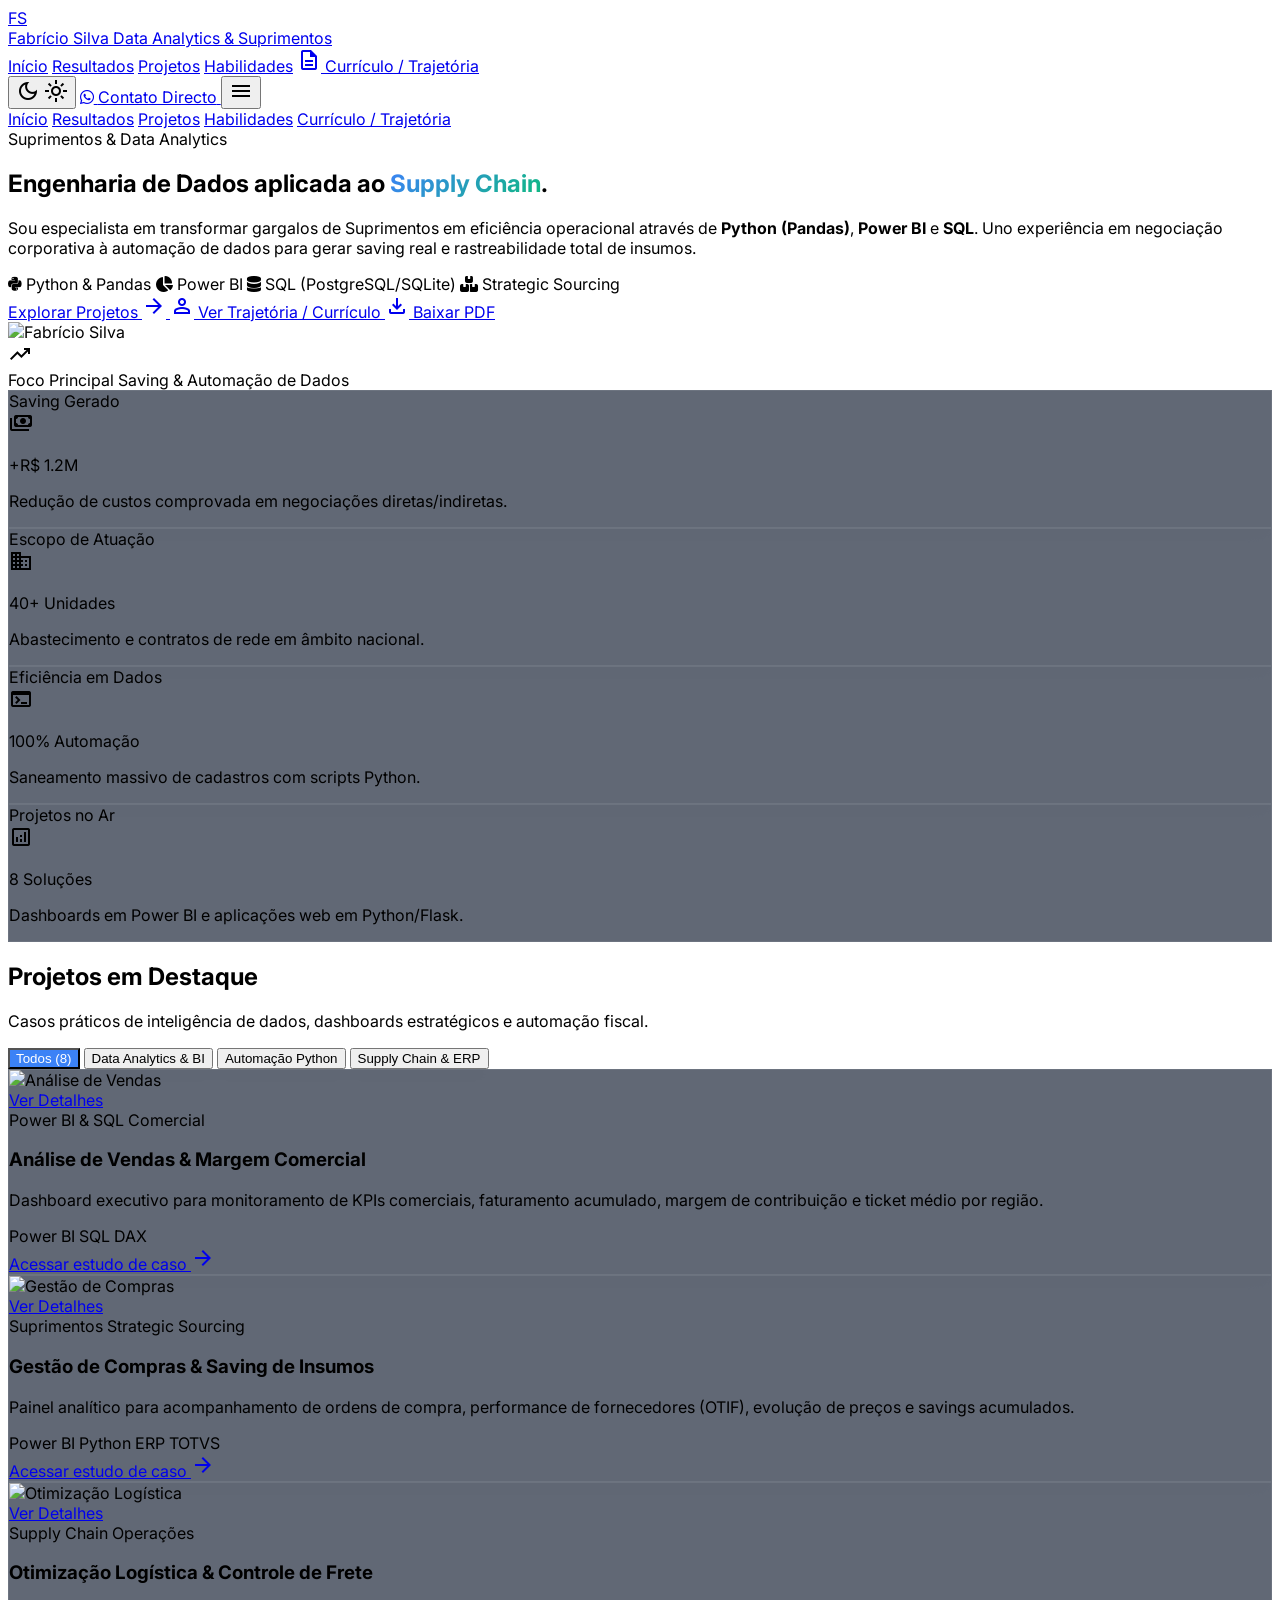
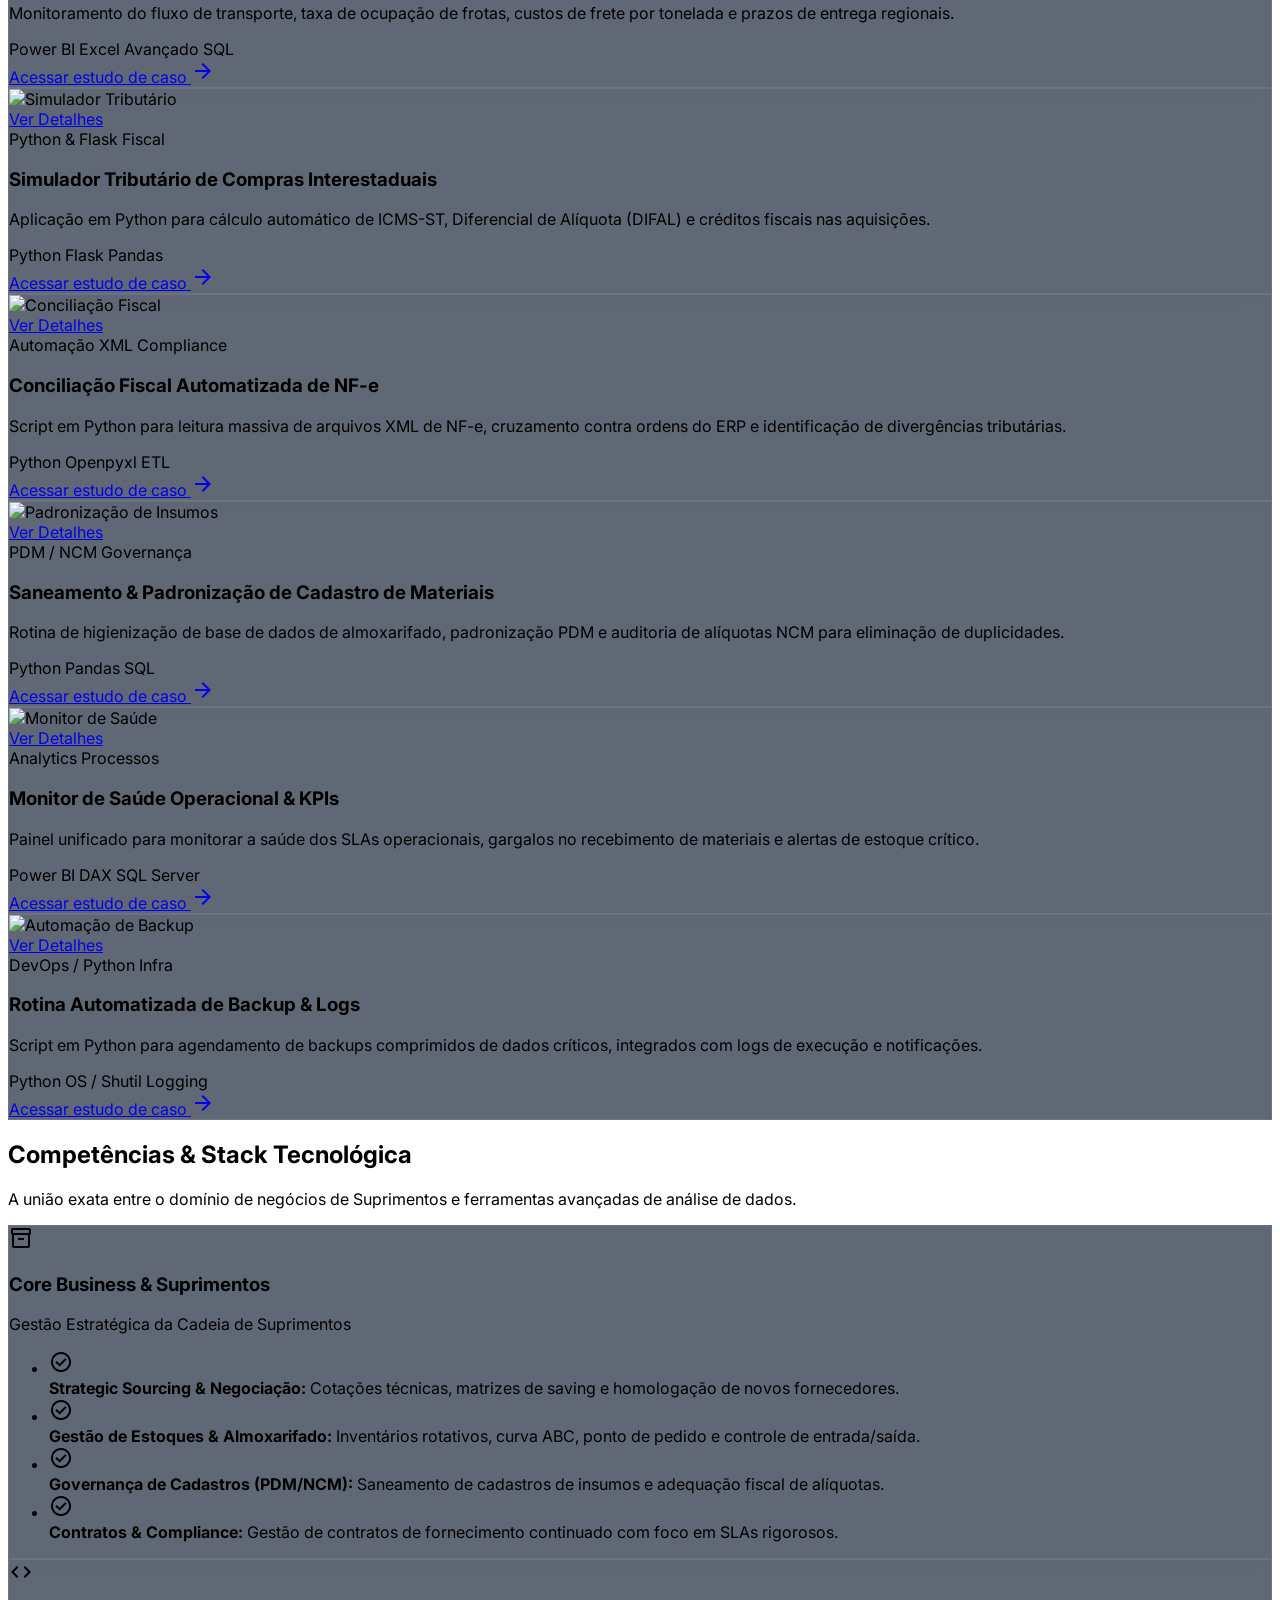
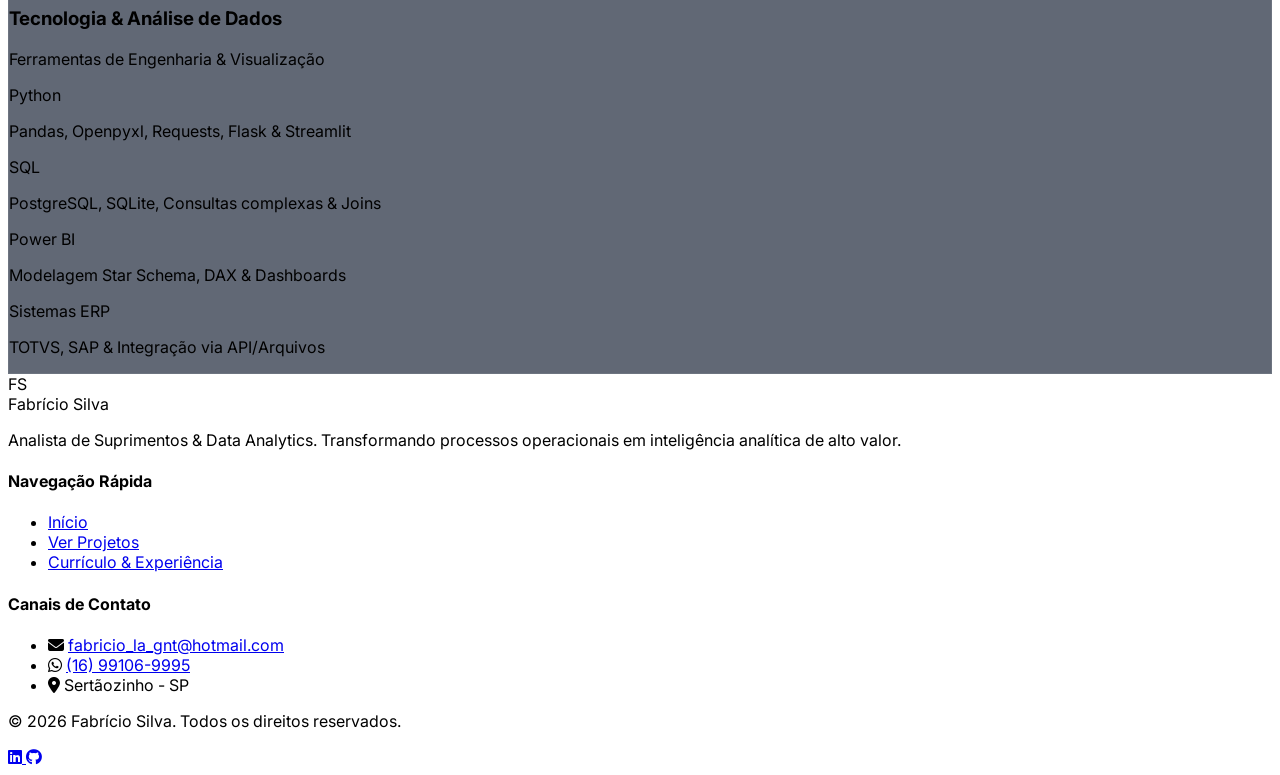
==== index.html @ 91a080c7 "feat: redesenho executivo do portfolio e curriculo com tailwind css e modo escuro" ====
<!DOCTYPE html>
<html lang="pt-BR" class="dark">
<head>
  <meta charset="UTF-8">
  <meta name="viewport" content="width=device-width, initial-scale=1.0">
  <title>Fabrício Silva | Portfólio de Data Analytics & Suprimentos</title>
  
  <!-- SEO & Metadados -->
  <meta name="description" content="Portfólio profissional de Fabrício Silva — Analista de Dados & Suprimentos especializado em Python, Power BI, SQL e automação de Supply Chain.">
  <meta name="author" content="Fabrício Silva">
  
  <!-- Tailwind CSS CDN -->
  <script src="https://cdn.tailwindcss.com"></script>
  <script>
    tailwind.config = {
      darkMode: 'class',
      theme: {
        extend: {
          colors: {
            brand: {
              blue: '#2563eb',
              emerald: '#059669',
              dark: '#0f172a',
              card: '#1e293b'
            }
          },
          fontFamily: {
            sans: ['Inter', 'sans-serif']
          }
        }
      }
    }
  </script>

  <!-- Google Fonts & Ícones -->
  <link rel="preconnect" href="https://fonts.googleapis.com">
  <link rel="preconnect" href="https://fonts.gstatic.com" crossorigin>
  <link href="https://fonts.googleapis.com/css2?family=Inter:wght@300;400;500;600;700;800&display=swap" rel="stylesheet">
  <link rel="stylesheet" href="https://fonts.googleapis.com/css2?family=Material+Symbols+Outlined:opsz,wght,FILL,GRAD@24,400,0,0" />
  <link rel="stylesheet" href="https://cdnjs.cloudflare.com/ajax/libs/font-awesome/6.5.1/css/all.min.css">
  
  <!-- SweetAlert2 para Modais Interativos -->
  <script src="https://cdn.jsdelivr.net/npm/sweetalert2@11"></script>
  
  <!-- Estilos Customizados -->
  <link rel="stylesheet" href="assets/css/custom.css">
</head>
<body class="bg-slate-900 text-slate-100 min-h-screen flex flex-col antialiased selection:bg-blue-500 selection:text-white transition-colors duration-300">

  <!-- ========================================================================= -->
  <!-- CABEÇALHO / NAVEGAÇÃO SUPERIOR                                           -->
  <!-- ========================================================================= -->
  <header class="sticky top-0 z-50 bg-slate-900/80 backdrop-blur-md border-b border-slate-800 transition-colors duration-300">
    <div class="max-w-7xl mx-auto px-4 sm:px-6 lg:px-8">
      <div class="flex items-center justify-between h-16">
        
        <!-- Logo / Marca -->
        <a href="index.html" class="flex items-center gap-3 group">
          <div class="w-10 h-10 rounded-lg bg-gradient-to-tr from-blue-600 to-emerald-500 flex items-center justify-center text-white font-bold text-lg shadow-md group-hover:scale-105 transition-transform">
            FS
          </div>
          <div>
            <span class="font-bold text-slate-100 text-base tracking-tight block leading-tight group-hover:text-blue-400 transition-colors">Fabrício Silva</span>
            <span class="text-xs text-slate-400 font-medium block">Data Analytics & Suprimentos</span>
          </div>
        </a>

        <!-- Links de Navegação Desktop -->
        <nav class="hidden md:flex items-center gap-8 text-sm font-medium text-slate-300">
          <a href="#inicio" class="hover:text-blue-400 transition-colors">Início</a>
          <a href="#metricas" class="hover:text-blue-400 transition-colors">Resultados</a>
          <a href="#projetos" class="hover:text-blue-400 transition-colors">Projetos</a>
          <a href="#skills" class="hover:text-blue-400 transition-colors">Habilidades</a>
          <a href="curriculo.html" class="text-emerald-400 hover:text-emerald-300 font-semibold flex items-center gap-1">
            <span class="material-symbols-outlined text-base">description</span>
            Currículo / Trajetória
          </a>
        </nav>

        <!-- Botões de Ação & Alternador de Tema -->
        <div class="flex items-center gap-3">
          <button class="theme-toggle-btn p-2 rounded-lg bg-slate-800 hover:bg-slate-700 text-slate-300 hover:text-white border border-slate-700 transition-all" title="Alternar Tema (Claro/Escuro)">
            <span class="material-symbols-outlined text-xl block dark:hidden">dark_mode</span>
            <span class="material-symbols-outlined text-xl hidden dark:block">light_mode</span>
          </button>
          
          <a href="https://wa.me/5516991069995" target="_blank" class="hidden sm:inline-flex items-center gap-2 bg-emerald-600 hover:bg-emerald-500 text-white px-4 py-2 rounded-lg text-sm font-semibold shadow-md hover:shadow-lg transition-all">
            <i class="fab fa-whatsapp"></i>
            <span>Contato Directo</span>
          </a>

          <!-- Menu Mobile Toggle Button -->
          <button id="mobile-menu-btn" class="md:hidden p-2 rounded-lg bg-slate-800 text-slate-300 hover:text-white">
            <span class="material-symbols-outlined text-2xl">menu</span>
          </button>
        </div>
      </div>
    </div>

    <!-- Navegação Mobile Dropdown -->
    <div id="mobile-nav" class="hidden md:hidden bg-slate-900 border-b border-slate-800 px-4 pt-2 pb-4 space-y-2">
      <a href="#inicio" class="block py-2 text-slate-300 hover:text-blue-400 font-medium">Início</a>
      <a href="#metricas" class="block py-2 text-slate-300 hover:text-blue-400 font-medium">Resultados</a>
      <a href="#projetos" class="block py-2 text-slate-300 hover:text-blue-400 font-medium">Projetos</a>
      <a href="#skills" class="block py-2 text-slate-300 hover:text-blue-400 font-medium">Habilidades</a>
      <a href="curriculo.html" class="block py-2 text-emerald-400 font-semibold">Currículo / Trajetória</a>
    </div>
  </header>

  <!-- ========================================================================= -->
  <!-- HERO SECTION                                                              -->
  <!-- ========================================================================= -->
  <section id="inicio" class="relative py-16 lg:py-24 overflow-hidden border-b border-slate-800/80">
    <div class="max-w-7xl mx-auto px-4 sm:px-6 lg:px-8 relative z-10">
      <div class="grid grid-cols-1 lg:grid-cols-12 gap-12 items-center">
        
        <!-- Texto de Apresentação Executiva -->
        <div class="lg:col-span-7 space-y-6">
          <div class="inline-flex items-center gap-2 px-3 py-1.5 rounded-full bg-blue-500/10 border border-blue-500/20 text-blue-400 text-xs font-semibold uppercase tracking-wider">
            <span class="w-2 h-2 rounded-full bg-blue-500 animate-pulse"></span>
            Suprimentos &amp; Data Analytics
          </div>

          <h1 class="text-4xl sm:text-5xl lg:text-6xl font-extrabold text-slate-100 tracking-tight leading-tight">
            Engenharia de Dados aplicada ao <span class="gradient-text">Supply Chain</span>.
          </h1>

          <p class="text-slate-300 text-base sm:text-lg leading-relaxed max-w-2xl font-normal">
            Sou especialista em transformar gargalos de Suprimentos em eficiência operacional através de <strong>Python (Pandas)</strong>, <strong>Power BI</strong> e <strong>SQL</strong>. Uno experiência em negociação corporativa à automação de dados para gerar saving real e rastreabilidade total de insumos.
          </p>

          <!-- Badges Rápidas de Tecnologia -->
          <div class="flex flex-wrap gap-2 pt-2">
            <span class="bg-slate-800 text-slate-300 text-xs font-medium px-3 py-1.5 rounded-md border border-slate-700 flex items-center gap-1.5">
              <i class="fab fa-python text-blue-400"></i> Python &amp; Pandas
            </span>
            <span class="bg-slate-800 text-slate-300 text-xs font-medium px-3 py-1.5 rounded-md border border-slate-700 flex items-center gap-1.5">
              <i class="fas fa-chart-pie text-amber-400"></i> Power BI
            </span>
            <span class="bg-slate-800 text-slate-300 text-xs font-medium px-3 py-1.5 rounded-md border border-slate-700 flex items-center gap-1.5">
              <i class="fas fa-database text-cyan-400"></i> SQL (PostgreSQL/SQLite)
            </span>
            <span class="bg-slate-800 text-slate-300 text-xs font-medium px-3 py-1.5 rounded-md border border-slate-700 flex items-center gap-1.5">
              <i class="fas fa-boxes text-emerald-400"></i> Strategic Sourcing
            </span>
          </div>

          <!-- Botões de Ação -->
          <div class="flex flex-wrap gap-4 pt-4">
            <a href="#projetos" class="inline-flex items-center gap-2 bg-blue-600 hover:bg-blue-500 text-white px-6 py-3 rounded-xl font-semibold text-sm shadow-lg shadow-blue-600/25 hover:shadow-blue-600/40 transition-all">
              <span>Explorar Projetos</span>
              <span class="material-symbols-outlined text-base">arrow_forward</span>
            </a>

            <a href="curriculo.html" class="inline-flex items-center gap-2 bg-slate-800 hover:bg-slate-700 text-slate-200 px-6 py-3 rounded-xl font-semibold text-sm border border-slate-700 hover:border-slate-600 transition-all">
              <span class="material-symbols-outlined text-base">person</span>
              <span>Ver Trajetória / Currículo</span>
            </a>

            <a href="Profile.pdf" target="_blank" class="inline-flex items-center gap-2 bg-emerald-700/30 hover:bg-emerald-700/50 text-emerald-300 px-5 py-3 rounded-xl font-semibold text-sm border border-emerald-600/40 transition-all">
              <span class="material-symbols-outlined text-base">download</span>
              <span>Baixar PDF</span>
            </a>
          </div>
        </div>

        <!-- Foto de Perfil & Card Visual Executivo -->
        <div class="lg:col-span-5 flex justify-center">
          <div class="relative w-72 h-72 sm:w-80 sm:h-80">
            <!-- Glow background -->
            <div class="absolute -inset-2 bg-gradient-to-r from-blue-600 to-emerald-500 rounded-3xl blur-xl opacity-30 animate-pulse"></div>
            
            <div class="relative w-full h-full rounded-2xl overflow-hidden border-2 border-slate-700 shadow-2xl bg-slate-800">
              <img src="images/1739905716703.jpg" alt="Fabrício Silva" class="w-full h-full object-cover object-top">
            </div>

            <!-- Card de Status Flutuante -->
            <div class="absolute -bottom-6 -left-6 bg-slate-800/90 backdrop-blur-md border border-slate-700 p-4 rounded-xl shadow-xl flex items-center gap-3">
              <div class="w-10 h-10 rounded-lg bg-emerald-500/20 text-emerald-400 flex items-center justify-center font-bold text-xl">
                <span class="material-symbols-outlined">trending_up</span>
              </div>
              <div>
                <span class="text-xs text-slate-400 block font-medium">Foco Principal</span>
                <span class="text-sm font-bold text-slate-100">Saving &amp; Automação de Dados</span>
              </div>
            </div>
          </div>
        </div>

      </div>
    </div>
  </section>

  <!-- ========================================================================= -->
  <!-- MÉTRICAS DE IMPACTO (KPI CARDS)                                            -->
  <!-- ========================================================================= -->
  <section id="metricas" class="py-12 bg-slate-900/50 border-b border-slate-800">
    <div class="max-w-7xl mx-auto px-4 sm:px-6 lg:px-8">
      <div class="grid grid-cols-1 sm:grid-cols-2 lg:grid-cols-4 gap-6">
        
        <div class="glass-card p-6 rounded-2xl border border-slate-800 card-hover">
          <div class="flex items-center justify-between mb-4">
            <span class="text-xs font-semibold text-blue-400 uppercase tracking-wider">Saving Gerado</span>
            <div class="w-10 h-10 rounded-lg bg-blue-500/10 text-blue-400 flex items-center justify-center">
              <span class="material-symbols-outlined">payments</span>
            </div>
          </div>
          <p class="text-3xl font-extrabold text-slate-100">+R$ 1.2M</p>
          <p class="text-xs text-slate-400 mt-2">Redução de custos comprovada em negociações diretas/indiretas.</p>
        </div>

        <div class="glass-card p-6 rounded-2xl border border-slate-800 card-hover">
          <div class="flex items-center justify-between mb-4">
            <span class="text-xs font-semibold text-emerald-400 uppercase tracking-wider">Escopo de Atuação</span>
            <div class="w-10 h-10 rounded-lg bg-emerald-500/10 text-emerald-400 flex items-center justify-center">
              <span class="material-symbols-outlined">domain</span>
            </div>
          </div>
          <p class="text-3xl font-extrabold text-slate-100">40+ Unidades</p>
          <p class="text-xs text-slate-400 mt-2">Abastecimento e contratos de rede em âmbito nacional.</p>
        </div>

        <div class="glass-card p-6 rounded-2xl border border-slate-800 card-hover">
          <div class="flex items-center justify-between mb-4">
            <span class="text-xs font-semibold text-purple-400 uppercase tracking-wider">Eficiência em Dados</span>
            <div class="w-10 h-10 rounded-lg bg-purple-500/10 text-purple-400 flex items-center justify-center">
              <span class="material-symbols-outlined">terminal</span>
            </div>
          </div>
          <p class="text-3xl font-extrabold text-slate-100">100% Automação</p>
          <p class="text-xs text-slate-400 mt-2">Saneamento massivo de cadastros com scripts Python.</p>
        </div>

        <div class="glass-card p-6 rounded-2xl border border-slate-800 card-hover">
          <div class="flex items-center justify-between mb-4">
            <span class="text-xs font-semibold text-amber-400 uppercase tracking-wider">Projetos no Ar</span>
            <div class="w-10 h-10 rounded-lg bg-amber-500/10 text-amber-400 flex items-center justify-center">
              <span class="material-symbols-outlined">analytics</span>
            </div>
          </div>
          <p class="text-3xl font-extrabold text-slate-100">8 Soluções</p>
          <p class="text-xs text-slate-400 mt-2">Dashboards em Power BI e aplicações web em Python/Flask.</p>
        </div>

      </div>
    </div>
  </section>

  <!-- ========================================================================= -->
  <!-- GRADE DE PROJETOS COM FILTROS DINÂMICOS                                   -->
  <!-- ========================================================================= -->
  <section id="projetos" class="py-16 border-b border-slate-800">
    <div class="max-w-7xl mx-auto px-4 sm:px-6 lg:px-8">
      
      <!-- Cabeçalho da Seção -->
      <div class="flex flex-col md:flex-row md:items-end justify-between mb-10 gap-6">
        <div>
          <h2 class="text-3xl font-bold text-slate-100 tracking-tight">Projetos em Destaque</h2>
          <p class="text-slate-400 text-sm mt-1">Casos práticos de inteligência de dados, dashboards estratégicos e automação fiscal.</p>
        </div>

        <!-- Botões de Filtro -->
        <div class="flex flex-wrap gap-2">
          <button class="filter-btn active px-4 py-2 rounded-lg text-xs font-semibold transition-all bg-blue-600 text-white" data-filter="all">
            Todos (8)
          </button>
          <button class="filter-btn px-4 py-2 rounded-lg text-xs font-semibold transition-all bg-slate-800 text-slate-300 hover:bg-slate-700" data-filter="analytics">
            Data Analytics &amp; BI
          </button>
          <button class="filter-btn px-4 py-2 rounded-lg text-xs font-semibold transition-all bg-slate-800 text-slate-300 hover:bg-slate-700" data-filter="python">
            Automação Python
          </button>
          <button class="filter-btn px-4 py-2 rounded-lg text-xs font-semibold transition-all bg-slate-800 text-slate-300 hover:bg-slate-700" data-filter="suprimentos">
            Supply Chain &amp; ERP
          </button>
        </div>
      </div>

      <!-- Grid de Cards de Projeto -->
      <div class="grid grid-cols-1 md:grid-cols-2 lg:grid-cols-3 gap-8">
        
        <!-- PROJETO 1: VENDAS -->
        <div class="project-card glass-card rounded-2xl overflow-hidden border border-slate-800 card-hover flex flex-col" data-category="analytics">
          <div class="h-48 overflow-hidden relative group">
            <img src="images/dash_vendas.png" alt="Análise de Vendas" class="w-full h-full object-cover group-hover:scale-105 transition-transform duration-300">
            <div class="absolute inset-0 bg-slate-900/60 opacity-0 group-hover:opacity-100 transition-opacity flex items-center justify-center gap-3">
              <a href="projeto_vendas.html" class="bg-blue-600 text-white px-4 py-2 rounded-lg text-xs font-bold hover:bg-blue-500 shadow">Ver Detalhes</a>
            </div>
          </div>
          <div class="p-6 flex-1 flex flex-col justify-between">
            <div>
              <div class="flex items-center justify-between mb-2">
                <span class="text-xs font-semibold text-blue-400 uppercase tracking-wider">Power BI &amp; SQL</span>
                <span class="text-xs text-slate-400">Comercial</span>
              </div>
              <h3 class="text-xl font-bold text-slate-100 mb-2">Análise de Vendas &amp; Margem Comercial</h3>
              <p class="text-slate-300 text-sm leading-relaxed mb-4">
                Dashboard executivo para monitoramento de KPIs comerciais, faturamento acumulado, margem de contribuição e ticket médio por região.
              </p>
            </div>
            <div>
              <div class="flex flex-wrap gap-1.5 mb-4">
                <span class="bg-slate-800 text-slate-300 text-xs px-2.5 py-1 rounded">Power BI</span>
                <span class="bg-slate-800 text-slate-300 text-xs px-2.5 py-1 rounded">SQL</span>
                <span class="bg-slate-800 text-slate-300 text-xs px-2.5 py-1 rounded">DAX</span>
              </div>
              <a href="projeto_vendas.html" class="text-blue-400 hover:text-blue-300 text-sm font-semibold inline-flex items-center gap-1">
                <span>Acessar estudo de caso</span>
                <span class="material-symbols-outlined text-base">arrow_forward</span>
              </a>
            </div>
          </div>
        </div>

        <!-- PROJETO 2: COMPRAS -->
        <div class="project-card glass-card rounded-2xl overflow-hidden border border-slate-800 card-hover flex flex-col" data-category="suprimentos">
          <div class="h-48 overflow-hidden relative group">
            <img src="images/dash_compras.png" alt="Gestão de Compras" class="w-full h-full object-cover group-hover:scale-105 transition-transform duration-300">
            <div class="absolute inset-0 bg-slate-900/60 opacity-0 group-hover:opacity-100 transition-opacity flex items-center justify-center gap-3">
              <a href="projeto_compras.html" class="bg-blue-600 text-white px-4 py-2 rounded-lg text-xs font-bold hover:bg-blue-500 shadow">Ver Detalhes</a>
            </div>
          </div>
          <div class="p-6 flex-1 flex flex-col justify-between">
            <div>
              <div class="flex items-center justify-between mb-2">
                <span class="text-xs font-semibold text-emerald-400 uppercase tracking-wider">Suprimentos</span>
                <span class="text-xs text-slate-400">Strategic Sourcing</span>
              </div>
              <h3 class="text-xl font-bold text-slate-100 mb-2">Gestão de Compras &amp; Saving de Insumos</h3>
              <p class="text-slate-300 text-sm leading-relaxed mb-4">
                Painel analítico para acompanhamento de ordens de compra, performance de fornecedores (OTIF), evolução de preços e savings acumulados.
              </p>
            </div>
            <div>
              <div class="flex flex-wrap gap-1.5 mb-4">
                <span class="bg-slate-800 text-slate-300 text-xs px-2.5 py-1 rounded">Power BI</span>
                <span class="bg-slate-800 text-slate-300 text-xs px-2.5 py-1 rounded">Python</span>
                <span class="bg-slate-800 text-slate-300 text-xs px-2.5 py-1 rounded">ERP TOTVS</span>
              </div>
              <a href="projeto_compras.html" class="text-blue-400 hover:text-blue-300 text-sm font-semibold inline-flex items-center gap-1">
                <span>Acessar estudo de caso</span>
                <span class="material-symbols-outlined text-base">arrow_forward</span>
              </a>
            </div>
          </div>
        </div>

        <!-- PROJETO 3: LOGÍSTICA -->
        <div class="project-card glass-card rounded-2xl overflow-hidden border border-slate-800 card-hover flex flex-col" data-category="analytics">
          <div class="h-48 overflow-hidden relative group">
            <img src="images/dash_logistica.png" alt="Otimização Logística" class="w-full h-full object-cover group-hover:scale-105 transition-transform duration-300">
            <div class="absolute inset-0 bg-slate-900/60 opacity-0 group-hover:opacity-100 transition-opacity flex items-center justify-center gap-3">
              <a href="projeto_logistica.html" class="bg-blue-600 text-white px-4 py-2 rounded-lg text-xs font-bold hover:bg-blue-500 shadow">Ver Detalhes</a>
            </div>
          </div>
          <div class="p-6 flex-1 flex flex-col justify-between">
            <div>
              <div class="flex items-center justify-between mb-2">
                <span class="text-xs font-semibold text-purple-400 uppercase tracking-wider">Supply Chain</span>
                <span class="text-xs text-slate-400">Operações</span>
              </div>
              <h3 class="text-xl font-bold text-slate-100 mb-2">Otimização Logística &amp; Controle de Frete</h3>
              <p class="text-slate-300 text-sm leading-relaxed mb-4">
                Monitoramento do fluxo de transporte, taxa de ocupação de frotas, custos de frete por tonelada e prazos de entrega regionais.
              </p>
            </div>
            <div>
              <div class="flex flex-wrap gap-1.5 mb-4">
                <span class="bg-slate-800 text-slate-300 text-xs px-2.5 py-1 rounded">Power BI</span>
                <span class="bg-slate-800 text-slate-300 text-xs px-2.5 py-1 rounded">Excel Avançado</span>
                <span class="bg-slate-800 text-slate-300 text-xs px-2.5 py-1 rounded">SQL</span>
              </div>
              <a href="projeto_logistica.html" class="text-blue-400 hover:text-blue-300 text-sm font-semibold inline-flex items-center gap-1">
                <span>Acessar estudo de caso</span>
                <span class="material-symbols-outlined text-base">arrow_forward</span>
              </a>
            </div>
          </div>
        </div>

        <!-- PROJETO 4: SIMULADOR TRIBUTÁRIO -->
        <div class="project-card glass-card rounded-2xl overflow-hidden border border-slate-800 card-hover flex flex-col" data-category="python">
          <div class="h-48 overflow-hidden relative group">
            <img src="images/automacao.png" alt="Simulador Tributário" class="w-full h-full object-cover group-hover:scale-105 transition-transform duration-300">
            <div class="absolute inset-0 bg-slate-900/60 opacity-0 group-hover:opacity-100 transition-opacity flex items-center justify-center gap-3">
              <a href="projeto_simulador_tributario.html" class="bg-blue-600 text-white px-4 py-2 rounded-lg text-xs font-bold hover:bg-blue-500 shadow">Ver Detalhes</a>
            </div>
          </div>
          <div class="p-6 flex-1 flex flex-col justify-between">
            <div>
              <div class="flex items-center justify-between mb-2">
                <span class="text-xs font-semibold text-cyan-400 uppercase tracking-wider">Python &amp; Flask</span>
                <span class="text-xs text-slate-400">Fiscal</span>
              </div>
              <h3 class="text-xl font-bold text-slate-100 mb-2">Simulador Tributário de Compras Interestaduais</h3>
              <p class="text-slate-300 text-sm leading-relaxed mb-4">
                Aplicação em Python para cálculo automático de ICMS-ST, Diferencial de Alíquota (DIFAL) e créditos fiscais nas aquisições.
              </p>
            </div>
            <div>
              <div class="flex flex-wrap gap-1.5 mb-4">
                <span class="bg-slate-800 text-slate-300 text-xs px-2.5 py-1 rounded">Python</span>
                <span class="bg-slate-800 text-slate-300 text-xs px-2.5 py-1 rounded">Flask</span>
                <span class="bg-slate-800 text-slate-300 text-xs px-2.5 py-1 rounded">Pandas</span>
              </div>
              <a href="projeto_simulador_tributario.html" class="text-blue-400 hover:text-blue-300 text-sm font-semibold inline-flex items-center gap-1">
                <span>Acessar estudo de caso</span>
                <span class="material-symbols-outlined text-base">arrow_forward</span>
              </a>
            </div>
          </div>
        </div>

        <!-- PROJETO 5: CONCILIAÇÃO FISCAL -->
        <div class="project-card glass-card rounded-2xl overflow-hidden border border-slate-800 card-hover flex flex-col" data-category="python">
          <div class="h-48 overflow-hidden relative group">
            <img src="images/saneamento.png" alt="Conciliação Fiscal" class="w-full h-full object-cover group-hover:scale-105 transition-transform duration-300">
            <div class="absolute inset-0 bg-slate-900/60 opacity-0 group-hover:opacity-100 transition-opacity flex items-center justify-center gap-3">
              <a href="projeto_fiscal_conciliacao.html" class="bg-blue-600 text-white px-4 py-2 rounded-lg text-xs font-bold hover:bg-blue-500 shadow">Ver Detalhes</a>
            </div>
          </div>
          <div class="p-6 flex-1 flex flex-col justify-between">
            <div>
              <div class="flex items-center justify-between mb-2">
                <span class="text-xs font-semibold text-amber-400 uppercase tracking-wider">Automação XML</span>
                <span class="text-xs text-slate-400">Compliance</span>
              </div>
              <h3 class="text-xl font-bold text-slate-100 mb-2">Conciliação Fiscal Automatizada de NF-e</h3>
              <p class="text-slate-300 text-sm leading-relaxed mb-4">
                Script em Python para leitura massiva de arquivos XML de NF-e, cruzamento contra ordens do ERP e identificação de divergências tributárias.
              </p>
            </div>
            <div>
              <div class="flex flex-wrap gap-1.5 mb-4">
                <span class="bg-slate-800 text-slate-300 text-xs px-2.5 py-1 rounded">Python</span>
                <span class="bg-slate-800 text-slate-300 text-xs px-2.5 py-1 rounded">Openpyxl</span>
                <span class="bg-slate-800 text-slate-300 text-xs px-2.5 py-1 rounded">ETL</span>
              </div>
              <a href="projeto_fiscal_conciliacao.html" class="text-blue-400 hover:text-blue-300 text-sm font-semibold inline-flex items-center gap-1">
                <span>Acessar estudo de caso</span>
                <span class="material-symbols-outlined text-base">arrow_forward</span>
              </a>
            </div>
          </div>
        </div>

        <!-- PROJETO 6: PADRONIZAÇÃO DE INSUMOS -->
        <div class="project-card glass-card rounded-2xl overflow-hidden border border-slate-800 card-hover flex flex-col" data-category="suprimentos">
          <div class="h-48 overflow-hidden relative group">
            <img src="images/dashboard.png" alt="Padronização de Insumos" class="w-full h-full object-cover group-hover:scale-105 transition-transform duration-300">
            <div class="absolute inset-0 bg-slate-900/60 opacity-0 group-hover:opacity-100 transition-opacity flex items-center justify-center gap-3">
              <a href="projeto_padronizacao_insumos.html" class="bg-blue-600 text-white px-4 py-2 rounded-lg text-xs font-bold hover:bg-blue-500 shadow">Ver Detalhes</a>
            </div>
          </div>
          <div class="p-6 flex-1 flex flex-col justify-between">
            <div>
              <div class="flex items-center justify-between mb-2">
                <span class="text-xs font-semibold text-rose-400 uppercase tracking-wider">PDM / NCM</span>
                <span class="text-xs text-slate-400">Governança</span>
              </div>
              <h3 class="text-xl font-bold text-slate-100 mb-2">Saneamento &amp; Padronização de Cadastro de Materiais</h3>
              <p class="text-slate-300 text-sm leading-relaxed mb-4">
                Rotina de higienização de base de dados de almoxarifado, padronização PDM e auditoria de alíquotas NCM para eliminação de duplicidades.
              </p>
            </div>
            <div>
              <div class="flex flex-wrap gap-1.5 mb-4">
                <span class="bg-slate-800 text-slate-300 text-xs px-2.5 py-1 rounded">Python</span>
                <span class="bg-slate-800 text-slate-300 text-xs px-2.5 py-1 rounded">Pandas</span>
                <span class="bg-slate-800 text-slate-300 text-xs px-2.5 py-1 rounded">SQL</span>
              </div>
              <a href="projeto_padronizacao_insumos.html" class="text-blue-400 hover:text-blue-300 text-sm font-semibold inline-flex items-center gap-1">
                <span>Acessar estudo de caso</span>
                <span class="material-symbols-outlined text-base">arrow_forward</span>
              </a>
            </div>
          </div>
        </div>

        <!-- PROJETO 7: MONITOR DE SAÚDE -->
        <div class="project-card glass-card rounded-2xl overflow-hidden border border-slate-800 card-hover flex flex-col" data-category="analytics">
          <div class="h-48 overflow-hidden relative group">
            <img src="images/banner.png" alt="Monitor de Saúde" class="w-full h-full object-cover group-hover:scale-105 transition-transform duration-300">
            <div class="absolute inset-0 bg-slate-900/60 opacity-0 group-hover:opacity-100 transition-opacity flex items-center justify-center gap-3">
              <a href="projeto_monitor_saude.html" class="bg-blue-600 text-white px-4 py-2 rounded-lg text-xs font-bold hover:bg-blue-500 shadow">Ver Detalhes</a>
            </div>
          </div>
          <div class="p-6 flex-1 flex flex-col justify-between">
            <div>
              <div class="flex items-center justify-between mb-2">
                <span class="text-xs font-semibold text-emerald-400 uppercase tracking-wider">Analytics</span>
                <span class="text-xs text-slate-400">Processos</span>
              </div>
              <h3 class="text-xl font-bold text-slate-100 mb-2">Monitor de Saúde Operacional &amp; KPIs</h3>
              <p class="text-slate-300 text-sm leading-relaxed mb-4">
                Painel unificado para monitorar a saúde dos SLAs operacionais, gargalos no recebimento de materiais e alertas de estoque crítico.
              </p>
            </div>
            <div>
              <div class="flex flex-wrap gap-1.5 mb-4">
                <span class="bg-slate-800 text-slate-300 text-xs px-2.5 py-1 rounded">Power BI</span>
                <span class="bg-slate-800 text-slate-300 text-xs px-2.5 py-1 rounded">DAX</span>
                <span class="bg-slate-800 text-slate-300 text-xs px-2.5 py-1 rounded">SQL Server</span>
              </div>
              <a href="projeto_monitor_saude.html" class="text-blue-400 hover:text-blue-300 text-sm font-semibold inline-flex items-center gap-1">
                <span>Acessar estudo de caso</span>
                <span class="material-symbols-outlined text-base">arrow_forward</span>
              </a>
            </div>
          </div>
        </div>

        <!-- PROJETO 8: BACKUP PYTHON -->
        <div class="project-card glass-card rounded-2xl overflow-hidden border border-slate-800 card-hover flex flex-col" data-category="python">
          <div class="h-48 overflow-hidden relative group">
            <img src="images/automacao.png" alt="Automação de Backup" class="w-full h-full object-cover group-hover:scale-105 transition-transform duration-300">
            <div class="absolute inset-0 bg-slate-900/60 opacity-0 group-hover:opacity-100 transition-opacity flex items-center justify-center gap-3">
              <a href="projeto_backup_python.html" class="bg-blue-600 text-white px-4 py-2 rounded-lg text-xs font-bold hover:bg-blue-500 shadow">Ver Detalhes</a>
            </div>
          </div>
          <div class="p-6 flex-1 flex flex-col justify-between">
            <div>
              <div class="flex items-center justify-between mb-2">
                <span class="text-xs font-semibold text-blue-400 uppercase tracking-wider">DevOps / Python</span>
                <span class="text-xs text-slate-400">Infra</span>
              </div>
              <h3 class="text-xl font-bold text-slate-100 mb-2">Rotina Automatizada de Backup &amp; Logs</h3>
              <p class="text-slate-300 text-sm leading-relaxed mb-4">
                Script em Python para agendamento de backups comprimidos de dados críticos, integrados com logs de execução e notificações.
              </p>
            </div>
            <div>
              <div class="flex flex-wrap gap-1.5 mb-4">
                <span class="bg-slate-800 text-slate-300 text-xs px-2.5 py-1 rounded">Python</span>
                <span class="bg-slate-800 text-slate-300 text-xs px-2.5 py-1 rounded">OS / Shutil</span>
                <span class="bg-slate-800 text-slate-300 text-xs px-2.5 py-1 rounded">Logging</span>
              </div>
              <a href="projeto_backup_python.html" class="text-blue-400 hover:text-blue-300 text-sm font-semibold inline-flex items-center gap-1">
                <span>Acessar estudo de caso</span>
                <span class="material-symbols-outlined text-base">arrow_forward</span>
              </a>
            </div>
          </div>
        </div>

      </div>
    </div>
  </section>

  <!-- ========================================================================= -->
  <!-- MATRIZ DE COMPETÊNCIAS & HABILIDADES                                      -->
  <!-- ========================================================================= -->
  <section id="skills" class="py-16 bg-slate-900/60 border-b border-slate-800">
    <div class="max-w-7xl mx-auto px-4 sm:px-6 lg:px-8">
      
      <div class="text-center max-w-3xl mx-auto mb-12">
        <h2 class="text-3xl font-bold text-slate-100 tracking-tight">Competências &amp; Stack Tecnológica</h2>
        <p class="text-slate-400 text-sm mt-2">A união exata entre o domínio de negócios de Suprimentos e ferramentas avançadas de análise de dados.</p>
      </div>

      <div class="grid grid-cols-1 md:grid-cols-2 gap-8">
        
        <!-- Bloco 1: Core Business (Suprimentos & Cadeia de Mantimentos) -->
        <div class="glass-card p-8 rounded-2xl border border-slate-800">
          <div class="flex items-center gap-3 mb-6">
            <div class="w-12 h-12 rounded-xl bg-blue-500/10 text-blue-400 flex items-center justify-center">
              <span class="material-symbols-outlined text-2xl">inventory_2</span>
            </div>
            <div>
              <h3 class="text-xl font-bold text-slate-100">Core Business &amp; Suprimentos</h3>
              <p class="text-xs text-slate-400">Gestão Estratégica da Cadeia de Suprimentos</p>
            </div>
          </div>

          <ul class="space-y-3.5 text-slate-300 text-sm">
            <li class="flex items-start gap-3">
              <span class="material-symbols-outlined text-emerald-400 text-lg mt-0.5">check_circle</span>
              <div>
                <strong class="text-slate-200">Strategic Sourcing &amp; Negociação:</strong> Cotações técnicas, matrizes de saving e homologação de novos fornecedores.
              </div>
            </li>
            <li class="flex items-start gap-3">
              <span class="material-symbols-outlined text-emerald-400 text-lg mt-0.5">check_circle</span>
              <div>
                <strong class="text-slate-200">Gestão de Estoques &amp; Almoxarifado:</strong> Inventários rotativos, curva ABC, ponto de pedido e controle de entrada/saída.
              </div>
            </li>
            <li class="flex items-start gap-3">
              <span class="material-symbols-outlined text-emerald-400 text-lg mt-0.5">check_circle</span>
              <div>
                <strong class="text-slate-200">Governança de Cadastros (PDM/NCM):</strong> Saneamento de cadastros de insumos e adequação fiscal de alíquotas.
              </div>
            </li>
            <li class="flex items-start gap-3">
              <span class="material-symbols-outlined text-emerald-400 text-lg mt-0.5">check_circle</span>
              <div>
                <strong class="text-slate-200">Contratos &amp; Compliance:</strong> Gestão de contratos de fornecimento continuado com foco em SLAs rigorosos.
              </div>
            </li>
          </ul>
        </div>

        <!-- Bloco 2: Tech & Data Stack -->
        <div class="glass-card p-8 rounded-2xl border border-slate-800">
          <div class="flex items-center gap-3 mb-6">
            <div class="w-12 h-12 rounded-xl bg-emerald-500/10 text-emerald-400 flex items-center justify-center">
              <span class="material-symbols-outlined text-2xl">code</span>
            </div>
            <div>
              <h3 class="text-xl font-bold text-slate-100">Tecnologia &amp; Análise de Dados</h3>
              <p class="text-xs text-slate-400">Ferramentas de Engenharia &amp; Visualização</p>
            </div>
          </div>

          <div class="grid grid-cols-2 gap-4 text-sm">
            <div class="bg-slate-800/80 p-3.5 rounded-xl border border-slate-700/60">
              <span class="text-blue-400 font-bold block mb-1">Python</span>
              <p class="text-xs text-slate-400">Pandas, Openpyxl, Requests, Flask &amp; Streamlit</p>
            </div>
            <div class="bg-slate-800/80 p-3.5 rounded-xl border border-slate-700/60">
              <span class="text-cyan-400 font-bold block mb-1">SQL</span>
              <p class="text-xs text-slate-400">PostgreSQL, SQLite, Consultas complexas &amp; Joins</p>
            </div>
            <div class="bg-slate-800/80 p-3.5 rounded-xl border border-slate-700/60">
              <span class="text-amber-400 font-bold block mb-1">Power BI</span>
              <p class="text-xs text-slate-400">Modelagem Star Schema, DAX &amp; Dashboards</p>
            </div>
            <div class="bg-slate-800/80 p-3.5 rounded-xl border border-slate-700/60">
              <span class="text-emerald-400 font-bold block mb-1">Sistemas ERP</span>
              <p class="text-xs text-slate-400">TOTVS, SAP &amp; Integração via API/Arquivos</p>
            </div>
          </div>
        </div>

      </div>
    </div>
  </section>

  <!-- ========================================================================= -->
  <!-- SEÇÃO DE CONTATO / RODAPÉ EXECUTIVO                                       -->
  <!-- ========================================================================= -->
  <footer class="mt-auto bg-slate-950 text-slate-400 border-t border-slate-800 py-12">
    <div class="max-w-7xl mx-auto px-4 sm:px-6 lg:px-8">
      
      <div class="grid grid-cols-1 md:grid-cols-3 gap-8 mb-8 pb-8 border-b border-slate-800">
        
        <div>
          <div class="flex items-center gap-3 mb-3">
            <div class="w-8 h-8 rounded-md bg-blue-600 flex items-center justify-center text-white font-bold text-sm">
              FS
            </div>
            <span class="font-bold text-slate-100">Fabrício Silva</span>
          </div>
          <p class="text-xs text-slate-400 leading-relaxed max-w-sm">
            Analista de Suprimentos &amp; Data Analytics. Transformando processos operacionais em inteligência analítica de alto valor.
          </p>
        </div>

        <div>
          <h4 class="text-slate-200 font-semibold text-sm mb-3">Navegação Rápida</h4>
          <ul class="space-y-2 text-xs">
            <li><a href="#inicio" class="hover:text-blue-400 transition-colors">Início</a></li>
            <li><a href="#projetos" class="hover:text-blue-400 transition-colors">Ver Projetos</a></li>
            <li><a href="curriculo.html" class="hover:text-emerald-400 transition-colors">Currículo &amp; Experiência</a></li>
          </ul>
        </div>

        <div>
          <h4 class="text-slate-200 font-semibold text-sm mb-3">Canais de Contato</h4>
          <ul class="space-y-2 text-xs">
            <li class="flex items-center gap-2">
              <i class="fas fa-envelope text-blue-400"></i>
              <a href="mailto:fabricio_la_gnt@hotmail.com" class="hover:text-slate-200">fabricio_la_gnt@hotmail.com</a>
            </li>
            <li class="flex items-center gap-2">
              <i class="fab fa-whatsapp text-emerald-400"></i>
              <a href="https://wa.me/5516991069995" target="_blank" class="hover:text-slate-200">(16) 99106-9995</a>
            </li>
            <li class="flex items-center gap-2">
              <i class="fas fa-map-marker-alt text-rose-400"></i>
              <span>Sertãozinho - SP</span>
            </li>
          </ul>
        </div>

      </div>

      <div class="flex flex-col sm:flex-row items-center justify-between gap-4 text-xs text-slate-500">
        <p>&copy; 2026 Fabrício Silva. Todos os direitos reservados.</p>
        <div class="flex items-center gap-4">
          <a href="https://www.linkedin.com/in/compradorfabriciosilva/" target="_blank" class="hover:text-slate-300 text-lg transition-colors">
            <i class="fab fa-linkedin"></i>
          </a>
          <a href="https://github.com/Fabricio-O-S" target="_blank" class="hover:text-slate-300 text-lg transition-colors">
            <i class="fab fa-github"></i>
          </a>
        </div>
      </div>

    </div>
  </footer>

  <!-- Scripts Principais -->
  <script src="assets/js/main.js"></script>
</body>
</html>
---- assets/css/custom.css ----
/* ==========================================================================
   PORTFÓLIO EXECUTIVO – FABRÍCIO SILVA (DATA ANALYTICS & SUPPLY CHAIN)
   Estilos Customizados & Componentes Finos (Complementar ao Tailwind CSS)
   ========================================================================== */

@import url('https://fonts.googleapis.com/css2?family=Inter:wght@300;400;500;600;700;800&display=swap');

:root {
  --bg-primary: #0f172a;
  --bg-card: #1e293b;
  --text-main: #f8fafc;
  --text-muted: #94a3b8;
  --accent-blue: #3b82f6;
  --accent-emerald: #10b981;
  --border-color: #334155;
}

.light-mode {
  --bg-primary: #f8fafc;
  --bg-card: #ffffff;
  --text-main: #0f172a;
  --text-muted: #475569;
  --accent-blue: #2563eb;
  --accent-emerald: #059669;
  --border-color: #e2e8f0;
}

body {
  font-family: 'Inter', sans-serif;
  transition: background-color 0.3s ease, color 0.3s ease;
}

/* Glassmorphism Card Style */
.glass-card {
  background: rgba(30, 41, 59, 0.7);
  backdrop-filter: blur(12px);
  -webkit-backdrop-filter: blur(12px);
  border: 1px solid rgba(255, 255, 255, 0.08);
}

.light-mode .glass-card {
  background: rgba(255, 255, 255, 0.85);
  backdrop-filter: blur(12px);
  -webkit-backdrop-filter: blur(12px);
  border: 1px solid rgba(0, 0, 0, 0.08);
}

/* Custom Gradient Accents */
.gradient-text {
  background: linear-gradient(135deg, #3b82f6 0%, #10b981 100%);
  -webkit-background-clip: text;
  -webkit-text-fill-color: transparent;
}

.gradient-bg-blue {
  background: linear-gradient(135deg, #1e40af 0%, #3b82f6 100%);
}

.gradient-bg-emerald {
  background: linear-gradient(135deg, #065f46 0%, #10b981 100%);
}

/* Animations & Transitions */
.card-hover {
  transition: transform 0.25s cubic-bezier(0.4, 0, 0.2, 1), box-shadow 0.25s cubic-bezier(0.4, 0, 0.2, 1);
}

.card-hover:hover {
  transform: translateY(-4px);
  box-shadow: 0 12px 24px -10px rgba(0, 0, 0, 0.3);
}

.light-mode .card-hover:hover {
  box-shadow: 0 12px 24px -10px rgba(0, 0, 0, 0.1);
}

/* Project Filter Active State */
.filter-btn.active {
  background-color: #3b82f6;
  color: #ffffff;
}

/* Scrollbar Custom */
::-webkit-scrollbar {
  width: 8px;
}
::-webkit-scrollbar-track {
  background: #0f172a;
}
.light-mode ::-webkit-scrollbar-track {
  background: #f1f5f9;
}
::-webkit-scrollbar-thumb {
  background: #334155;
  border-radius: 4px;
}
.light-mode ::-webkit-scrollbar-thumb {
  background: #cbd5e1;
}
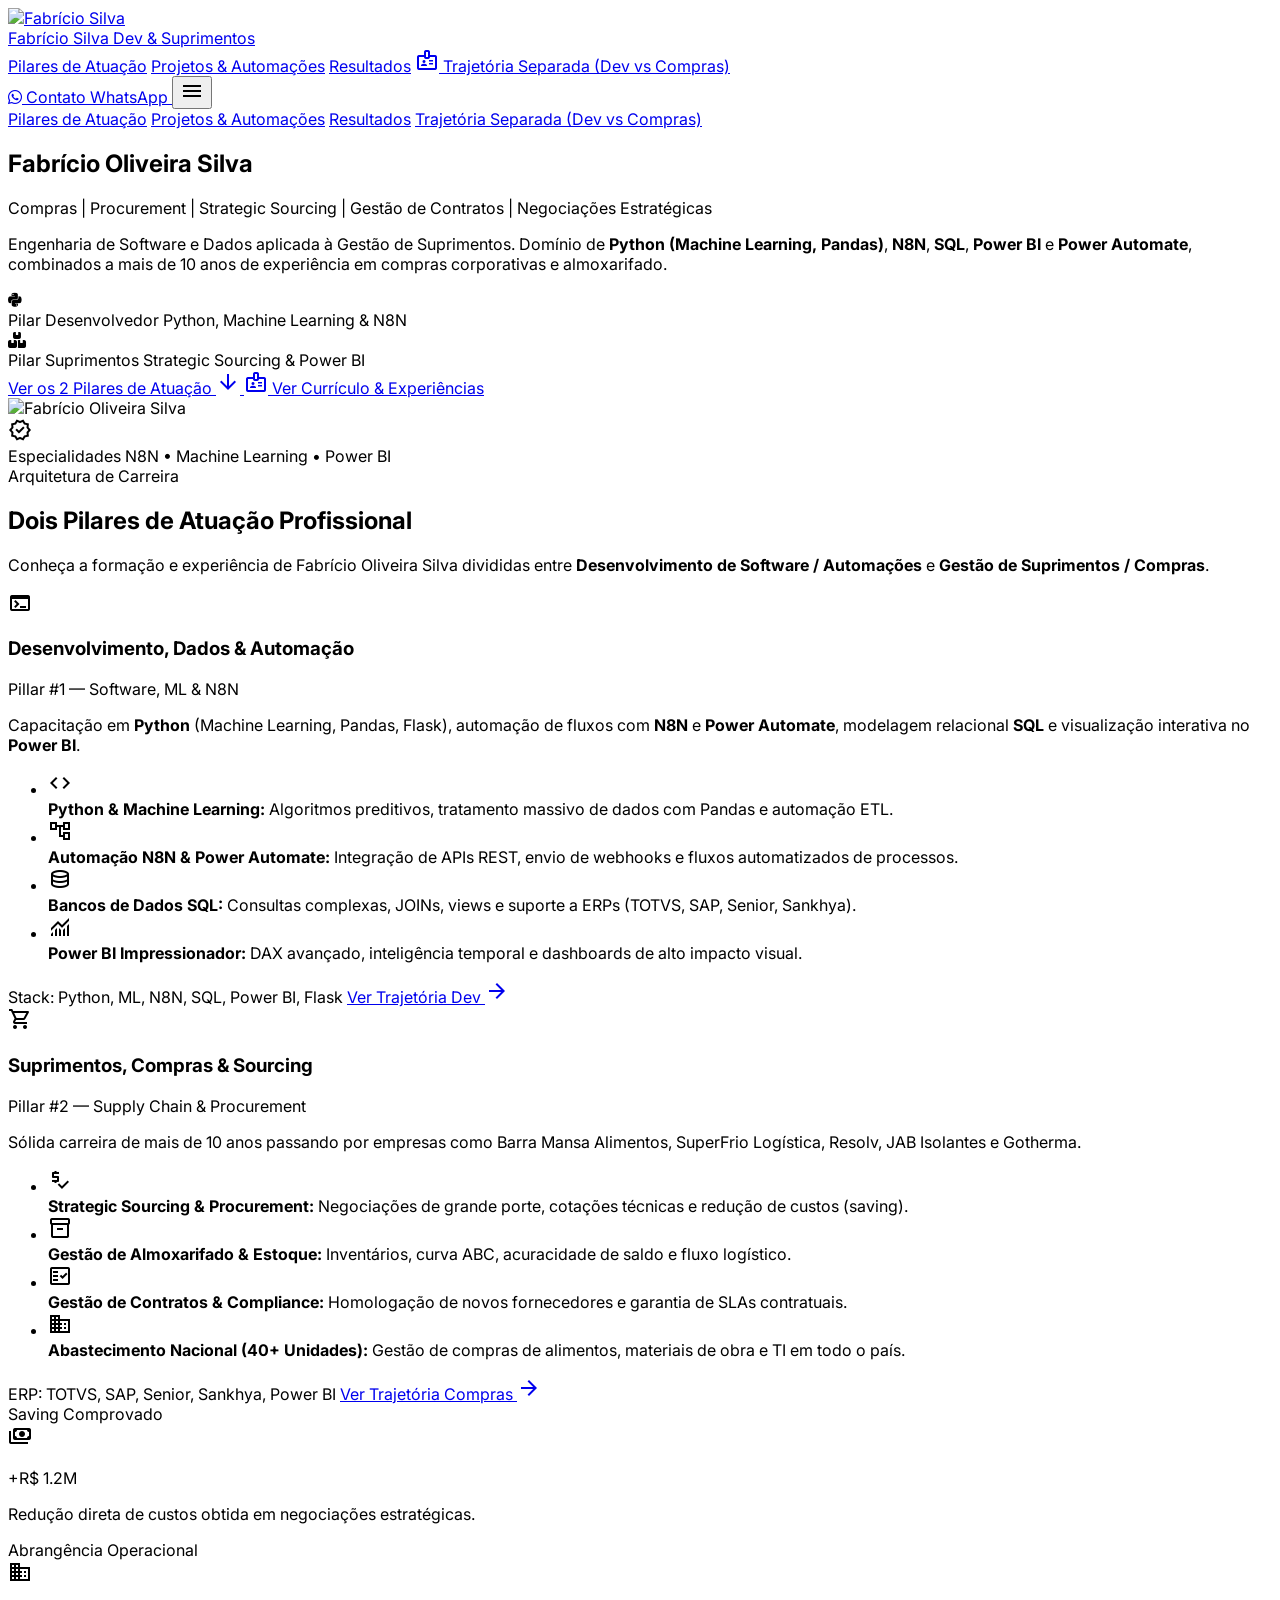
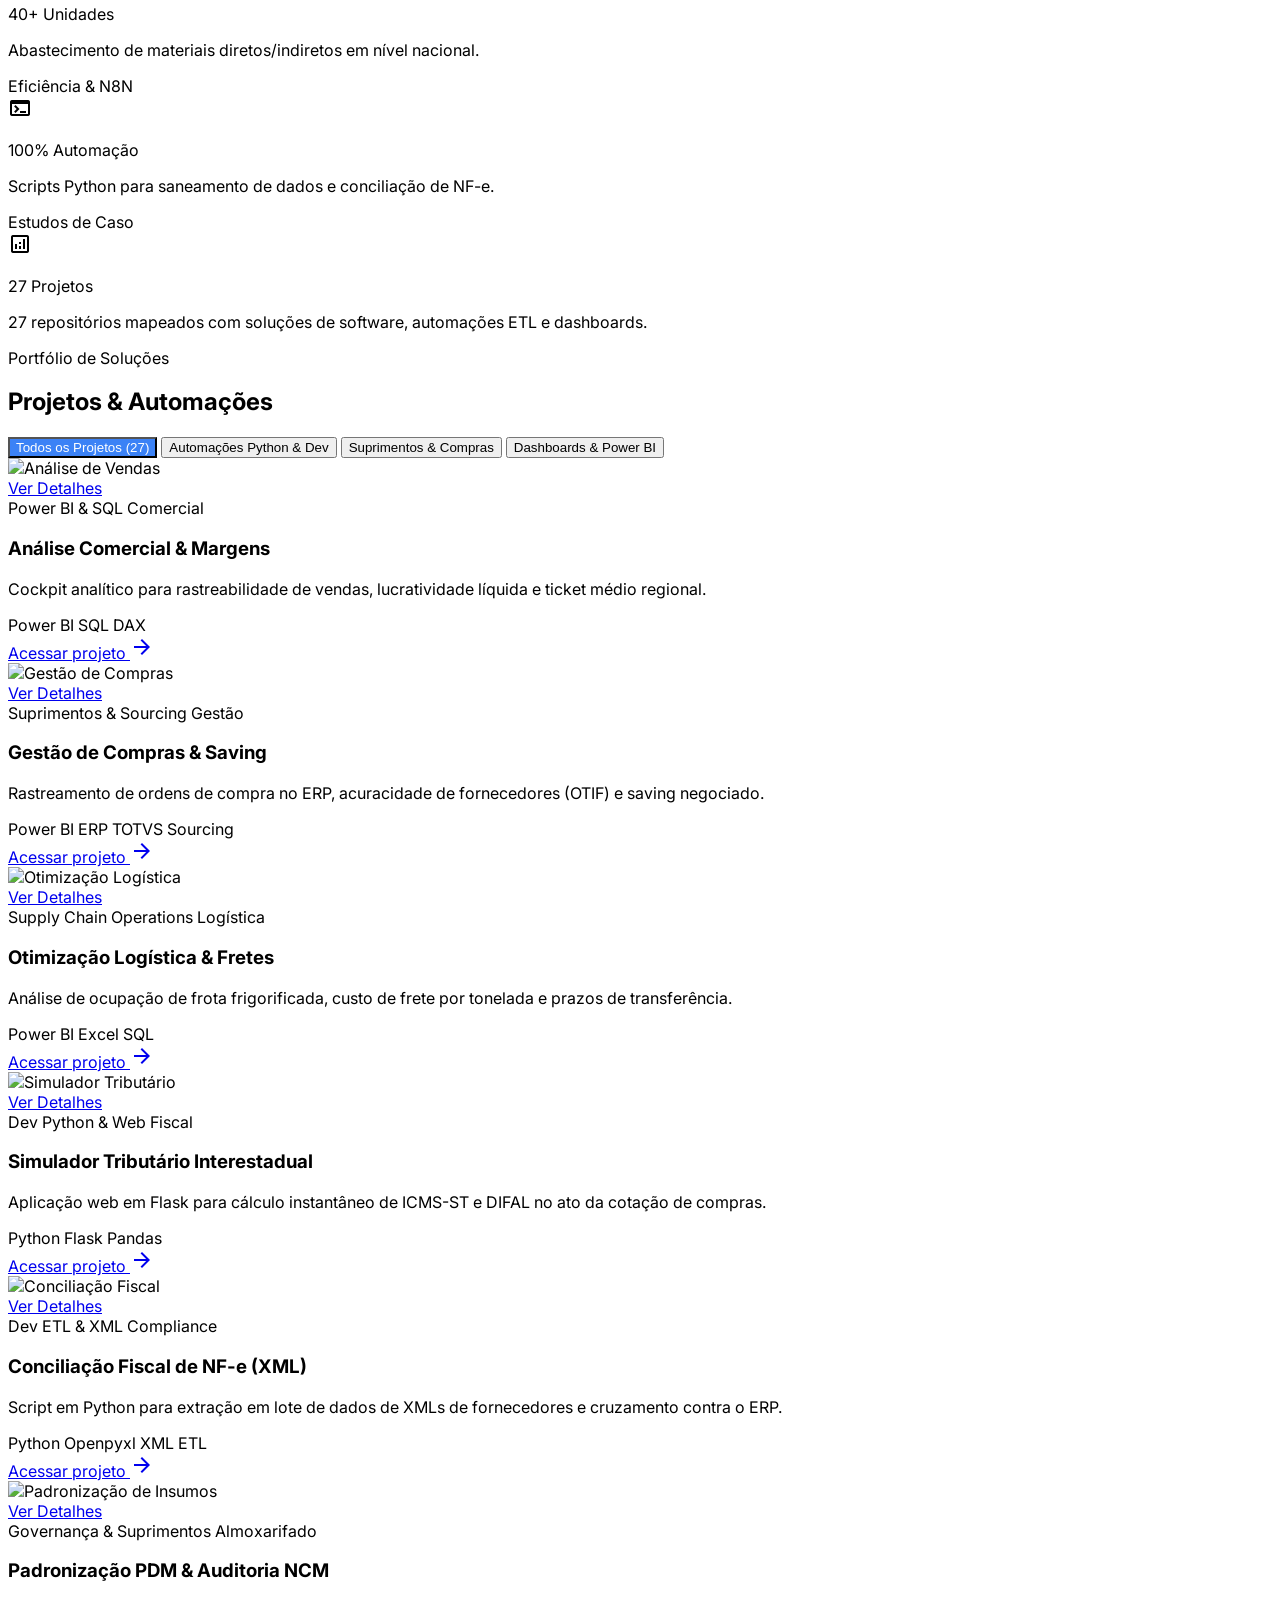
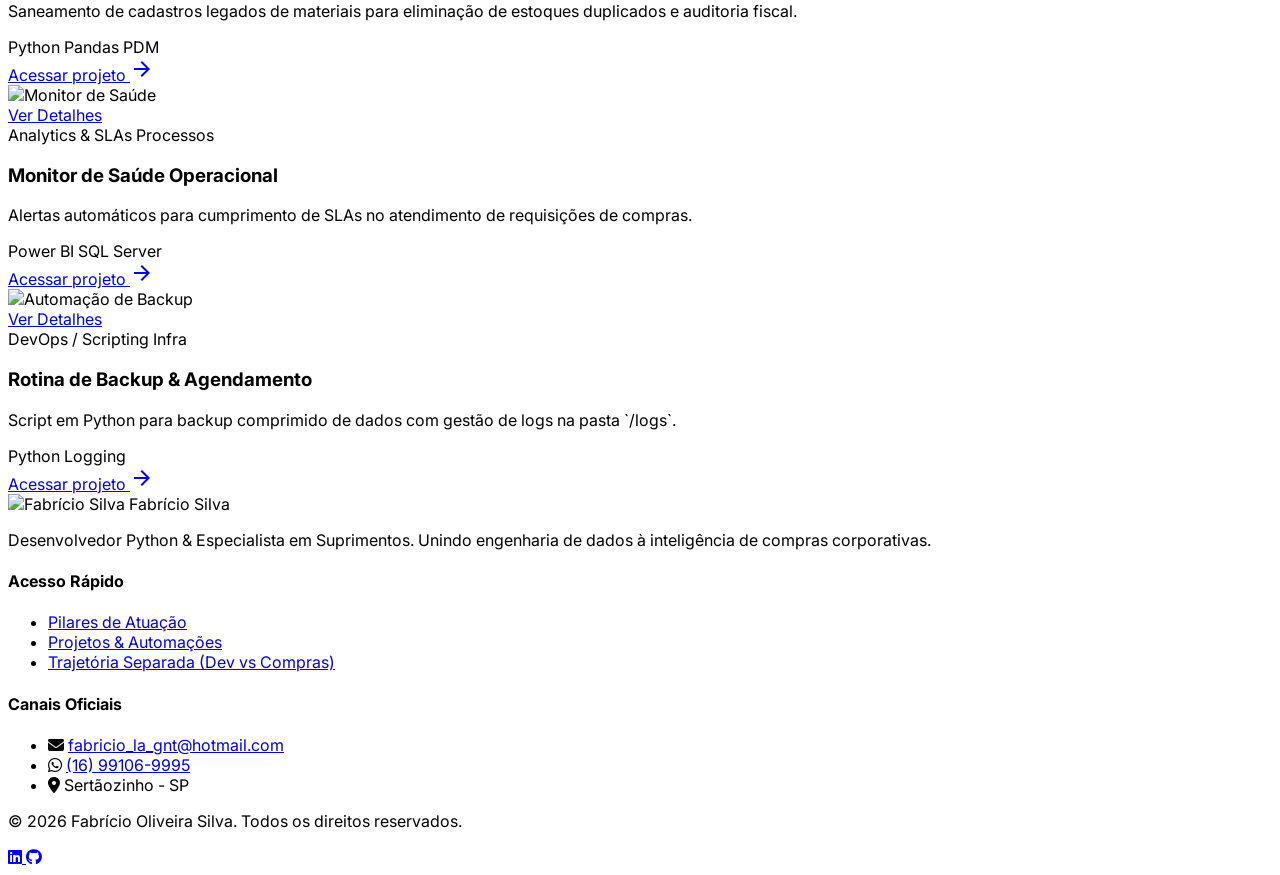
==== commit 9d69c8f4: "fix: remocao do texto trajetoria profissional dupla do index e curriculo" ====
--- a/index.html
+++ b/index.html
@@ -3,11 +3,11 @@
 <head>
   <meta charset="UTF-8">
   <meta name="viewport" content="width=device-width, initial-scale=1.0">
-  <title>Fabrício Silva | Portfólio de Data Analytics & Suprimentos</title>
+  <title>Fabrício Oliveira Silva | Desenvolvedor &amp; Especialista em Suprimentos</title>
   
   <!-- SEO & Metadados -->
-  <meta name="description" content="Portfólio profissional de Fabrício Silva — Analista de Dados & Suprimentos especializado em Python, Power BI, SQL e automação de Supply Chain.">
-  <meta name="author" content="Fabrício Silva">
+  <meta name="description" content="Portfólio de Fabrício Oliveira Silva — Desenvolvedor Python, Analista de Dados & Especialista em Compras/Suprimentos.">
+  <meta name="author" content="Fabrício Oliveira Silva">
   
   <!-- Tailwind CSS CDN -->
   <script src="https://cdn.tailwindcss.com"></script>
@@ -18,14 +18,16 @@
         extend: {
           colors: {
             brand: {
+              dark: '#090d16',
+              card: '#111827',
               blue: '#2563eb',
               emerald: '#059669',
-              dark: '#0f172a',
-              card: '#1e293b'
+              purple: '#7c3aed'
             }
           },
           fontFamily: {
-            sans: ['Inter', 'sans-serif']
+            sans: ['Inter', 'sans-serif'],
+            heading: ['Outfit', 'sans-serif']
           }
         }
       }
@@ -35,7 +37,7 @@
   <!-- Google Fonts & Ícones -->
   <link rel="preconnect" href="https://fonts.googleapis.com">
   <link rel="preconnect" href="https://fonts.gstatic.com" crossorigin>
-  <link href="https://fonts.googleapis.com/css2?family=Inter:wght@300;400;500;600;700;800&display=swap" rel="stylesheet">
+  <link href="https://fonts.googleapis.com/css2?family=Inter:wght@300;400;500;600;700;800&family=Outfit:wght@400;500;600;700;800&display=swap" rel="stylesheet">
   <link rel="stylesheet" href="https://fonts.googleapis.com/css2?family=Material+Symbols+Outlined:opsz,wght,FILL,GRAD@24,400,0,0" />
   <link rel="stylesheet" href="https://cdnjs.cloudflare.com/ajax/libs/font-awesome/6.5.1/css/all.min.css">
   
@@ -45,52 +47,44 @@
   <!-- Estilos Customizados -->
   <link rel="stylesheet" href="assets/css/custom.css">
 </head>
-<body class="bg-slate-900 text-slate-100 min-h-screen flex flex-col antialiased selection:bg-blue-500 selection:text-white transition-colors duration-300">
-
-  <!-- ========================================================================= -->
-  <!-- CABEÇALHO / NAVEGAÇÃO SUPERIOR                                           -->
-  <!-- ========================================================================= -->
-  <header class="sticky top-0 z-50 bg-slate-900/80 backdrop-blur-md border-b border-slate-800 transition-colors duration-300">
+<body class="bg-[#090d16] text-slate-100 min-h-screen flex flex-col antialiased selection:bg-blue-600 selection:text-white">
+
+  <!-- ========================================================================= -->
+  <!-- NAVEGAÇÃO SUPERIOR FIXA                                                    -->
+  <!-- ========================================================================= -->
+  <header class="sticky top-0 z-50 bg-[#090d16]/85 backdrop-blur-xl border-b border-slate-800/80">
     <div class="max-w-7xl mx-auto px-4 sm:px-6 lg:px-8">
-      <div class="flex items-center justify-between h-16">
+      <div class="flex items-center justify-between h-20">
         
         <!-- Logo / Marca -->
-        <a href="index.html" class="flex items-center gap-3 group">
-          <div class="w-10 h-10 rounded-lg bg-gradient-to-tr from-blue-600 to-emerald-500 flex items-center justify-center text-white font-bold text-lg shadow-md group-hover:scale-105 transition-transform">
-            FS
-          </div>
+        <a href="index.html" class="flex items-center gap-3.5 group">
+          <img src="images/1739905716703.jpg" alt="Fabrício Silva" class="w-11 h-11 rounded-xl object-cover border border-slate-700/80 shadow-lg shadow-blue-500/20 group-hover:scale-105 transition-transform">
           <div>
-            <span class="font-bold text-slate-100 text-base tracking-tight block leading-tight group-hover:text-blue-400 transition-colors">Fabrício Silva</span>
-            <span class="text-xs text-slate-400 font-medium block">Data Analytics & Suprimentos</span>
+            <span class="font-heading font-extrabold text-slate-100 text-lg tracking-tight block leading-none group-hover:text-blue-400 transition-colors">Fabrício Silva</span>
+            <span class="text-xs text-slate-400 font-medium block mt-1">Dev &amp; Suprimentos</span>
           </div>
         </a>
 
         <!-- Links de Navegação Desktop -->
-        <nav class="hidden md:flex items-center gap-8 text-sm font-medium text-slate-300">
-          <a href="#inicio" class="hover:text-blue-400 transition-colors">Início</a>
+        <nav class="hidden md:flex items-center gap-8 text-sm font-semibold text-slate-300">
+          <a href="#pilares" class="hover:text-blue-400 transition-colors">Pilares de Atuação</a>
+          <a href="#projetos" class="hover:text-blue-400 transition-colors">Projetos &amp; Automações</a>
           <a href="#metricas" class="hover:text-blue-400 transition-colors">Resultados</a>
-          <a href="#projetos" class="hover:text-blue-400 transition-colors">Projetos</a>
-          <a href="#skills" class="hover:text-blue-400 transition-colors">Habilidades</a>
-          <a href="curriculo.html" class="text-emerald-400 hover:text-emerald-300 font-semibold flex items-center gap-1">
-            <span class="material-symbols-outlined text-base">description</span>
-            Currículo / Trajetória
+          <a href="curriculo.html" class="text-emerald-400 hover:text-emerald-300 font-bold flex items-center gap-1.5 bg-emerald-500/10 px-3.5 py-1.5 rounded-lg border border-emerald-500/20">
+            <span class="material-symbols-outlined text-lg">badge</span>
+            Trajetória Separada (Dev vs Compras)
           </a>
         </nav>
 
-        <!-- Botões de Ação & Alternador de Tema -->
+        <!-- Botões de Ação Direta -->
         <div class="flex items-center gap-3">
-          <button class="theme-toggle-btn p-2 rounded-lg bg-slate-800 hover:bg-slate-700 text-slate-300 hover:text-white border border-slate-700 transition-all" title="Alternar Tema (Claro/Escuro)">
-            <span class="material-symbols-outlined text-xl block dark:hidden">dark_mode</span>
-            <span class="material-symbols-outlined text-xl hidden dark:block">light_mode</span>
-          </button>
-          
-          <a href="https://wa.me/5516991069995" target="_blank" class="hidden sm:inline-flex items-center gap-2 bg-emerald-600 hover:bg-emerald-500 text-white px-4 py-2 rounded-lg text-sm font-semibold shadow-md hover:shadow-lg transition-all">
-            <i class="fab fa-whatsapp"></i>
-            <span>Contato Directo</span>
+          <a href="https://wa.me/5516991069995" target="_blank" class="inline-flex items-center gap-2 bg-emerald-600 hover:bg-emerald-500 text-white px-5 py-2.5 rounded-xl text-xs font-extrabold uppercase tracking-wider shadow-lg shadow-emerald-600/25 hover:shadow-emerald-600/40 transition-all">
+            <i class="fab fa-whatsapp text-sm"></i>
+            <span>Contato WhatsApp</span>
           </a>
 
           <!-- Menu Mobile Toggle Button -->
-          <button id="mobile-menu-btn" class="md:hidden p-2 rounded-lg bg-slate-800 text-slate-300 hover:text-white">
+          <button id="mobile-menu-btn" class="md:hidden p-2 rounded-xl bg-slate-800 text-slate-300 hover:text-white border border-slate-700">
             <span class="material-symbols-outlined text-2xl">menu</span>
           </button>
         </div>
@@ -98,92 +92,217 @@
     </div>
 
     <!-- Navegação Mobile Dropdown -->
-    <div id="mobile-nav" class="hidden md:hidden bg-slate-900 border-b border-slate-800 px-4 pt-2 pb-4 space-y-2">
-      <a href="#inicio" class="block py-2 text-slate-300 hover:text-blue-400 font-medium">Início</a>
+    <div id="mobile-nav" class="hidden md:hidden bg-[#0f172a] border-b border-slate-800 px-4 pt-3 pb-5 space-y-2">
+      <a href="#pilares" class="block py-2 text-slate-300 hover:text-blue-400 font-medium">Pilares de Atuação</a>
+      <a href="#projetos" class="block py-2 text-slate-300 hover:text-blue-400 font-medium">Projetos &amp; Automações</a>
       <a href="#metricas" class="block py-2 text-slate-300 hover:text-blue-400 font-medium">Resultados</a>
-      <a href="#projetos" class="block py-2 text-slate-300 hover:text-blue-400 font-medium">Projetos</a>
-      <a href="#skills" class="block py-2 text-slate-300 hover:text-blue-400 font-medium">Habilidades</a>
-      <a href="curriculo.html" class="block py-2 text-emerald-400 font-semibold">Currículo / Trajetória</a>
+      <a href="curriculo.html" class="block py-2 text-emerald-400 font-bold">Trajetória Separada (Dev vs Compras)</a>
     </div>
   </header>
 
   <!-- ========================================================================= -->
-  <!-- HERO SECTION                                                              -->
-  <!-- ========================================================================= -->
-  <section id="inicio" class="relative py-16 lg:py-24 overflow-hidden border-b border-slate-800/80">
+  <!-- HERO SECTION ULTRAMODERNA                                                  -->
+  <!-- ========================================================================= -->
+  <section class="relative py-20 lg:py-28 overflow-hidden border-b border-slate-800/60">
+    <div class="absolute top-1/4 left-1/2 -translate-x-1/2 w-[600px] h-[350px] bg-blue-600/15 rounded-full blur-[140px] pointer-events-none"></div>
+
     <div class="max-w-7xl mx-auto px-4 sm:px-6 lg:px-8 relative z-10">
       <div class="grid grid-cols-1 lg:grid-cols-12 gap-12 items-center">
         
-        <!-- Texto de Apresentação Executiva -->
-        <div class="lg:col-span-7 space-y-6">
-          <div class="inline-flex items-center gap-2 px-3 py-1.5 rounded-full bg-blue-500/10 border border-blue-500/20 text-blue-400 text-xs font-semibold uppercase tracking-wider">
-            <span class="w-2 h-2 rounded-full bg-blue-500 animate-pulse"></span>
-            Suprimentos &amp; Data Analytics
-          </div>
-
-          <h1 class="text-4xl sm:text-5xl lg:text-6xl font-extrabold text-slate-100 tracking-tight leading-tight">
-            Engenharia de Dados aplicada ao <span class="gradient-text">Supply Chain</span>.
+        <!-- Apresentação Principal -->
+        <div class="lg:col-span-7 space-y-7">
+          <h1 class="text-4xl sm:text-5xl lg:text-6xl font-extrabold text-slate-100 tracking-tight leading-[1.15]">
+            Fabrício Oliveira Silva
           </h1>
-
-          <p class="text-slate-300 text-base sm:text-lg leading-relaxed max-w-2xl font-normal">
-            Sou especialista em transformar gargalos de Suprimentos em eficiência operacional através de <strong>Python (Pandas)</strong>, <strong>Power BI</strong> e <strong>SQL</strong>. Uno experiência em negociação corporativa à automação de dados para gerar saving real e rastreabilidade total de insumos.
+          <p class="text-sm sm:text-base font-extrabold text-blue-400 uppercase tracking-wider">
+            Compras | Procurement | Strategic Sourcing | Gestão de Contratos | Negociações Estratégicas
           </p>
 
-          <!-- Badges Rápidas de Tecnologia -->
-          <div class="flex flex-wrap gap-2 pt-2">
-            <span class="bg-slate-800 text-slate-300 text-xs font-medium px-3 py-1.5 rounded-md border border-slate-700 flex items-center gap-1.5">
-              <i class="fab fa-python text-blue-400"></i> Python &amp; Pandas
-            </span>
-            <span class="bg-slate-800 text-slate-300 text-xs font-medium px-3 py-1.5 rounded-md border border-slate-700 flex items-center gap-1.5">
-              <i class="fas fa-chart-pie text-amber-400"></i> Power BI
-            </span>
-            <span class="bg-slate-800 text-slate-300 text-xs font-medium px-3 py-1.5 rounded-md border border-slate-700 flex items-center gap-1.5">
-              <i class="fas fa-database text-cyan-400"></i> SQL (PostgreSQL/SQLite)
-            </span>
-            <span class="bg-slate-800 text-slate-300 text-xs font-medium px-3 py-1.5 rounded-md border border-slate-700 flex items-center gap-1.5">
-              <i class="fas fa-boxes text-emerald-400"></i> Strategic Sourcing
-            </span>
-          </div>
-
-          <!-- Botões de Ação -->
+          <p class="text-slate-300 text-base sm:text-lg leading-relaxed font-normal">
+            Engenharia de Software e Dados aplicada à Gestão de Suprimentos. Domínio de <strong>Python (Machine Learning, Pandas)</strong>, <strong>N8N</strong>, <strong>SQL</strong>, <strong>Power BI</strong> e <strong>Power Automate</strong>, combinados a mais de 10 anos de experiência em compras corporativas e almoxarifado.
+          </p>
+
+          <!-- Badges de Especialidades Duplas -->
+          <div class="grid grid-cols-1 sm:grid-cols-2 gap-3 pt-2">
+            <div class="obsidian-card p-3.5 rounded-xl flex items-center gap-3">
+              <div class="w-9 h-9 rounded-lg bg-blue-500/15 text-blue-400 flex items-center justify-center font-bold">
+                <i class="fab fa-python text-lg"></i>
+              </div>
+              <div>
+                <span class="text-xs text-slate-400 font-medium block">Pilar Desenvolvedor</span>
+                <span class="text-sm font-bold text-slate-100">Python, Machine Learning &amp; N8N</span>
+              </div>
+            </div>
+
+            <div class="obsidian-card p-3.5 rounded-xl flex items-center gap-3">
+              <div class="w-9 h-9 rounded-lg bg-emerald-500/15 text-emerald-400 flex items-center justify-center font-bold">
+                <i class="fas fa-boxes text-lg"></i>
+              </div>
+              <div>
+                <span class="text-xs text-slate-400 font-medium block">Pilar Suprimentos</span>
+                <span class="text-sm font-bold text-slate-100">Strategic Sourcing &amp; Power BI</span>
+              </div>
+            </div>
+          </div>
+
+          <!-- Botões CTA -->
           <div class="flex flex-wrap gap-4 pt-4">
-            <a href="#projetos" class="inline-flex items-center gap-2 bg-blue-600 hover:bg-blue-500 text-white px-6 py-3 rounded-xl font-semibold text-sm shadow-lg shadow-blue-600/25 hover:shadow-blue-600/40 transition-all">
-              <span>Explorar Projetos</span>
+            <a href="#pilares" class="inline-flex items-center gap-2.5 bg-blue-600 hover:bg-blue-500 text-white px-7 py-3.5 rounded-xl font-bold text-sm shadow-xl shadow-blue-600/30 hover:shadow-blue-600/50 hover:scale-[1.02] transition-all">
+              <span>Ver os 2 Pilares de Atuação</span>
+              <span class="material-symbols-outlined text-lg">arrow_downward</span>
+            </a>
+
+            <a href="curriculo.html" class="inline-flex items-center gap-2.5 bg-slate-800/90 hover:bg-slate-700 text-slate-200 px-6 py-3.5 rounded-xl font-bold text-sm border border-slate-700 hover:border-slate-500 transition-all">
+              <span class="material-symbols-outlined text-lg">badge</span>
+              <span>Ver Currículo &amp; Experiências</span>
+            </a>
+          </div>
+        </div>
+
+        <!-- Foto & Card de Perfil Dual -->
+        <div class="lg:col-span-5 flex justify-center">
+          <div class="relative w-80 h-80 sm:w-96 sm:h-96">
+            <div class="absolute -inset-3 bg-gradient-to-tr from-blue-600 via-indigo-500 to-emerald-400 rounded-3xl blur-2xl opacity-25 animate-pulse"></div>
+            
+            <div class="relative w-full h-full rounded-3xl overflow-hidden border-2 border-slate-700/80 shadow-2xl bg-slate-900">
+              <img src="images/1739905716703.jpg" alt="Fabrício Oliveira Silva" class="w-full h-full object-cover object-top">
+            </div>
+
+            <!-- Card Flutuante Responsabilidades -->
+            <div class="absolute -bottom-6 -right-4 bg-slate-900/95 backdrop-blur-xl border border-slate-700/90 p-4 rounded-2xl shadow-2xl flex items-center gap-3 max-w-xs">
+              <div class="w-11 h-11 rounded-xl bg-emerald-500/20 text-emerald-400 flex items-center justify-center font-bold text-xl flex-shrink-0">
+                <span class="material-symbols-outlined">verified</span>
+              </div>
+              <div>
+                <span class="text-[11px] text-slate-400 font-bold uppercase tracking-wider block">Especialidades</span>
+                <span class="text-xs font-extrabold text-slate-100">N8N • Machine Learning • Power BI</span>
+              </div>
+            </div>
+          </div>
+        </div>
+
+      </div>
+    </div>
+  </section>
+
+  <!-- ========================================================================= -->
+  <!-- SEÇÃO DE DESTAQUE: DOIS PILARES DE ATUAÇÃO (SEPARADOS)                    -->
+  <!-- ========================================================================= -->
+  <section id="pilares" class="py-20 border-b border-slate-800/80 relative">
+    <div class="max-w-7xl mx-auto px-4 sm:px-6 lg:px-8">
+      
+      <div class="text-center max-w-3xl mx-auto mb-16 space-y-3">
+        <span class="text-xs font-extrabold text-blue-400 uppercase tracking-widest bg-blue-500/10 px-4 py-1.5 rounded-full border border-blue-500/20">
+          Arquitetura de Carreira
+        </span>
+        <h2 class="text-3xl sm:text-4xl font-extrabold text-slate-100 tracking-tight">
+          Dois Pilares de Atuação Profissional
+        </h2>
+        <p class="text-slate-400 text-sm sm:text-base">
+          Conheça a formação e experiência de Fabrício Oliveira Silva divididas entre <strong>Desenvolvimento de Software / Automações</strong> e <strong>Gestão de Suprimentos / Compras</strong>.
+        </p>
+      </div>
+
+      <!-- GRID DOS DOIS PILARES -->
+      <div class="grid grid-cols-1 lg:grid-cols-2 gap-8">
+        
+        <!-- PILAR 1: DESENVOLVEDOR, ENGENHARIA DE DADOS & AUTOMAÇÃO -->
+        <div class="obsidian-card p-8 rounded-3xl border border-blue-500/25 relative overflow-hidden flex flex-col justify-between">
+          <div class="absolute top-0 right-0 w-32 h-32 bg-blue-600/10 rounded-full blur-2xl"></div>
+
+          <div>
+            <div class="flex items-center justify-between mb-6">
+              <div class="flex items-center gap-3">
+                <div class="w-12 h-12 rounded-2xl bg-blue-600/20 text-blue-400 flex items-center justify-center font-bold text-2xl border border-blue-500/30">
+                  <span class="material-symbols-outlined">terminal</span>
+                </div>
+                <div>
+                  <h3 class="text-2xl font-bold text-slate-100">Desenvolvimento, Dados &amp; Automação</h3>
+                  <span class="text-xs text-blue-400 font-semibold uppercase tracking-wider">Pillar #1 — Software, ML &amp; N8N</span>
+                </div>
+              </div>
+            </div>
+
+            <p class="text-slate-300 text-sm leading-relaxed mb-6">
+              Capacitação em <strong>Python</strong> (Machine Learning, Pandas, Flask), automação de fluxos com <strong>N8N</strong> e <strong>Power Automate</strong>, modelagem relacional <strong>SQL</strong> e visualização interativa no <strong>Power BI</strong>.
+            </p>
+
+            <ul class="space-y-3 text-xs sm:text-sm text-slate-300 mb-8">
+              <li class="flex items-start gap-2.5">
+                <span class="material-symbols-outlined text-blue-400 text-lg mt-0.5">code</span>
+                <div><strong>Python &amp; Machine Learning:</strong> Algoritmos preditivos, tratamento massivo de dados com Pandas e automação ETL.</div>
+              </li>
+              <li class="flex items-start gap-2.5">
+                <span class="material-symbols-outlined text-blue-400 text-lg mt-0.5">account_tree</span>
+                <div><strong>Automação N8N &amp; Power Automate:</strong> Integração de APIs REST, envio de webhooks e fluxos automatizados de processos.</div>
+              </li>
+              <li class="flex items-start gap-2.5">
+                <span class="material-symbols-outlined text-blue-400 text-lg mt-0.5">database</span>
+                <div><strong>Bancos de Dados SQL:</strong> Consultas complexas, JOINs, views e suporte a ERPs (TOTVS, SAP, Senior, Sankhya).</div>
+              </li>
+              <li class="flex items-start gap-2.5">
+                <span class="material-symbols-outlined text-blue-400 text-lg mt-0.5">monitoring</span>
+                <div><strong>Power BI Impressionador:</strong> DAX avançado, inteligência temporal e dashboards de alto impacto visual.</div>
+              </li>
+            </ul>
+          </div>
+
+          <div class="pt-6 border-t border-slate-800 flex items-center justify-between">
+            <span class="text-xs text-slate-400 font-medium">Stack: Python, ML, N8N, SQL, Power BI, Flask</span>
+            <a href="curriculo.html#dev" class="text-blue-400 hover:text-blue-300 text-xs font-bold inline-flex items-center gap-1">
+              <span>Ver Trajetória Dev</span>
               <span class="material-symbols-outlined text-base">arrow_forward</span>
             </a>
-
-            <a href="curriculo.html" class="inline-flex items-center gap-2 bg-slate-800 hover:bg-slate-700 text-slate-200 px-6 py-3 rounded-xl font-semibold text-sm border border-slate-700 hover:border-slate-600 transition-all">
-              <span class="material-symbols-outlined text-base">person</span>
-              <span>Ver Trajetória / Currículo</span>
+          </div>
+        </div>
+
+        <!-- PILAR 2: ESPECIALISTA EM SUPRIMENTOS & COMPRAS CORPORATIVAS -->
+        <div class="obsidian-card obsidian-card-emerald p-8 rounded-3xl border border-emerald-500/25 relative overflow-hidden flex flex-col justify-between">
+          <div class="absolute top-0 right-0 w-32 h-32 bg-emerald-600/10 rounded-full blur-2xl"></div>
+
+          <div>
+            <div class="flex items-center justify-between mb-6">
+              <div class="flex items-center gap-3">
+                <div class="w-12 h-12 rounded-2xl bg-emerald-600/20 text-emerald-400 flex items-center justify-center font-bold text-2xl border border-emerald-500/30">
+                  <span class="material-symbols-outlined">shopping_cart</span>
+                </div>
+                <div>
+                  <h3 class="text-2xl font-bold text-slate-100">Suprimentos, Compras &amp; Sourcing</h3>
+                  <span class="text-xs text-emerald-400 font-semibold uppercase tracking-wider">Pillar #2 — Supply Chain &amp; Procurement</span>
+                </div>
+              </div>
+            </div>
+
+            <p class="text-slate-300 text-sm leading-relaxed mb-6">
+              Sólida carreira de mais de 10 anos passando por empresas como Barra Mansa Alimentos, SuperFrio Logística, Resolv, JAB Isolantes e Gotherma.
+            </p>
+
+            <ul class="space-y-3 text-xs sm:text-sm text-slate-300 mb-8">
+              <li class="flex items-start gap-2.5">
+                <span class="material-symbols-outlined text-emerald-400 text-lg mt-0.5">price_check</span>
+                <div><strong>Strategic Sourcing &amp; Procurement:</strong> Negociações de grande porte, cotações técnicas e redução de custos (saving).</div>
+              </li>
+              <li class="flex items-start gap-2.5">
+                <span class="material-symbols-outlined text-emerald-400 text-lg mt-0.5">inventory_2</span>
+                <div><strong>Gestão de Almoxarifado &amp; Estoque:</strong> Inventários, curva ABC, acuracidade de saldo e fluxo logístico.</div>
+              </li>
+              <li class="flex items-start gap-2.5">
+                <span class="material-symbols-outlined text-emerald-400 text-lg mt-0.5">fact_check</span>
+                <div><strong>Gestão de Contratos &amp; Compliance:</strong> Homologação de novos fornecedores e garantia de SLAs contratuais.</div>
+              </li>
+              <li class="flex items-start gap-2.5">
+                <span class="material-symbols-outlined text-emerald-400 text-lg mt-0.5">domain</span>
+                <div><strong>Abastecimento Nacional (40+ Unidades):</strong> Gestão de compras de alimentos, materiais de obra e TI em todo o país.</div>
+              </li>
+            </ul>
+          </div>
+
+          <div class="pt-6 border-t border-slate-800 flex items-center justify-between">
+            <span class="text-xs text-slate-400 font-medium">ERP: TOTVS, SAP, Senior, Sankhya, Power BI</span>
+            <a href="curriculo.html#compras" class="text-emerald-400 hover:text-emerald-300 text-xs font-bold inline-flex items-center gap-1">
+              <span>Ver Trajetória Compras</span>
+              <span class="material-symbols-outlined text-base">arrow_forward</span>
             </a>
-
-            <a href="Profile.pdf" target="_blank" class="inline-flex items-center gap-2 bg-emerald-700/30 hover:bg-emerald-700/50 text-emerald-300 px-5 py-3 rounded-xl font-semibold text-sm border border-emerald-600/40 transition-all">
-              <span class="material-symbols-outlined text-base">download</span>
-              <span>Baixar PDF</span>
-            </a>
-          </div>
-        </div>
-
-        <!-- Foto de Perfil & Card Visual Executivo -->
-        <div class="lg:col-span-5 flex justify-center">
-          <div class="relative w-72 h-72 sm:w-80 sm:h-80">
-            <!-- Glow background -->
-            <div class="absolute -inset-2 bg-gradient-to-r from-blue-600 to-emerald-500 rounded-3xl blur-xl opacity-30 animate-pulse"></div>
-            
-            <div class="relative w-full h-full rounded-2xl overflow-hidden border-2 border-slate-700 shadow-2xl bg-slate-800">
-              <img src="images/1739905716703.jpg" alt="Fabrício Silva" class="w-full h-full object-cover object-top">
-            </div>
-
-            <!-- Card de Status Flutuante -->
-            <div class="absolute -bottom-6 -left-6 bg-slate-800/90 backdrop-blur-md border border-slate-700 p-4 rounded-xl shadow-xl flex items-center gap-3">
-              <div class="w-10 h-10 rounded-lg bg-emerald-500/20 text-emerald-400 flex items-center justify-center font-bold text-xl">
-                <span class="material-symbols-outlined">trending_up</span>
-              </div>
-              <div>
-                <span class="text-xs text-slate-400 block font-medium">Foco Principal</span>
-                <span class="text-sm font-bold text-slate-100">Saving &amp; Automação de Dados</span>
-              </div>
-            </div>
           </div>
         </div>
 
@@ -192,54 +311,54 @@
   </section>
 
   <!-- ========================================================================= -->
-  <!-- MÉTRICAS DE IMPACTO (KPI CARDS)                                            -->
-  <!-- ========================================================================= -->
-  <section id="metricas" class="py-12 bg-slate-900/50 border-b border-slate-800">
+  <!-- CARDS DE RESULTADOS & KPIS EXECUTIVOS                                      -->
+  <!-- ========================================================================= -->
+  <section id="metricas" class="py-16 bg-[#0f172a]/60 border-b border-slate-800">
     <div class="max-w-7xl mx-auto px-4 sm:px-6 lg:px-8">
       <div class="grid grid-cols-1 sm:grid-cols-2 lg:grid-cols-4 gap-6">
         
-        <div class="glass-card p-6 rounded-2xl border border-slate-800 card-hover">
+        <div class="obsidian-card p-6 rounded-2xl border border-slate-800">
           <div class="flex items-center justify-between mb-4">
-            <span class="text-xs font-semibold text-blue-400 uppercase tracking-wider">Saving Gerado</span>
-            <div class="w-10 h-10 rounded-lg bg-blue-500/10 text-blue-400 flex items-center justify-center">
+            <span class="text-xs font-bold text-blue-400 uppercase tracking-wider">Saving Comprovado</span>
+            <div class="w-10 h-10 rounded-xl bg-blue-500/10 text-blue-400 flex items-center justify-center font-bold">
               <span class="material-symbols-outlined">payments</span>
             </div>
           </div>
           <p class="text-3xl font-extrabold text-slate-100">+R$ 1.2M</p>
-          <p class="text-xs text-slate-400 mt-2">Redução de custos comprovada em negociações diretas/indiretas.</p>
-        </div>
-
-        <div class="glass-card p-6 rounded-2xl border border-slate-800 card-hover">
+          <p class="text-xs text-slate-400 mt-2">Redução direta de custos obtida em negociações estratégicas.</p>
+        </div>
+
+        <div class="obsidian-card p-6 rounded-2xl border border-slate-800">
           <div class="flex items-center justify-between mb-4">
-            <span class="text-xs font-semibold text-emerald-400 uppercase tracking-wider">Escopo de Atuação</span>
-            <div class="w-10 h-10 rounded-lg bg-emerald-500/10 text-emerald-400 flex items-center justify-center">
+            <span class="text-xs font-bold text-emerald-400 uppercase tracking-wider">Abrangência Operacional</span>
+            <div class="w-10 h-10 rounded-xl bg-emerald-500/10 text-emerald-400 flex items-center justify-center font-bold">
               <span class="material-symbols-outlined">domain</span>
             </div>
           </div>
           <p class="text-3xl font-extrabold text-slate-100">40+ Unidades</p>
-          <p class="text-xs text-slate-400 mt-2">Abastecimento e contratos de rede em âmbito nacional.</p>
-        </div>
-
-        <div class="glass-card p-6 rounded-2xl border border-slate-800 card-hover">
+          <p class="text-xs text-slate-400 mt-2">Abastecimento de materiais diretos/indiretos em nível nacional.</p>
+        </div>
+
+        <div class="obsidian-card p-6 rounded-2xl border border-slate-800">
           <div class="flex items-center justify-between mb-4">
-            <span class="text-xs font-semibold text-purple-400 uppercase tracking-wider">Eficiência em Dados</span>
-            <div class="w-10 h-10 rounded-lg bg-purple-500/10 text-purple-400 flex items-center justify-center">
+            <span class="text-xs font-bold text-purple-400 uppercase tracking-wider">Eficiência &amp; N8N</span>
+            <div class="w-10 h-10 rounded-xl bg-purple-500/10 text-purple-400 flex items-center justify-center font-bold">
               <span class="material-symbols-outlined">terminal</span>
             </div>
           </div>
           <p class="text-3xl font-extrabold text-slate-100">100% Automação</p>
-          <p class="text-xs text-slate-400 mt-2">Saneamento massivo de cadastros com scripts Python.</p>
-        </div>
-
-        <div class="glass-card p-6 rounded-2xl border border-slate-800 card-hover">
+          <p class="text-xs text-slate-400 mt-2">Scripts Python para saneamento de dados e conciliação de NF-e.</p>
+        </div>
+
+        <div class="obsidian-card p-6 rounded-2xl border border-slate-800">
           <div class="flex items-center justify-between mb-4">
-            <span class="text-xs font-semibold text-amber-400 uppercase tracking-wider">Projetos no Ar</span>
-            <div class="w-10 h-10 rounded-lg bg-amber-500/10 text-amber-400 flex items-center justify-center">
+            <span class="text-xs font-bold text-cyan-400 uppercase tracking-wider">Estudos de Caso</span>
+            <div class="w-10 h-10 rounded-xl bg-cyan-500/10 text-cyan-400 flex items-center justify-center font-bold">
               <span class="material-symbols-outlined">analytics</span>
             </div>
           </div>
-          <p class="text-3xl font-extrabold text-slate-100">8 Soluções</p>
-          <p class="text-xs text-slate-400 mt-2">Dashboards em Power BI e aplicações web em Python/Flask.</p>
+          <p class="text-3xl font-extrabold text-slate-100">27 Projetos</p>
+          <p class="text-xs text-slate-400 mt-2">27 repositórios mapeados com soluções de software, automações ETL e dashboards.</p>
         </div>
 
       </div>
@@ -247,31 +366,30 @@
   </section>
 
   <!-- ========================================================================= -->
-  <!-- GRADE DE PROJETOS COM FILTROS DINÂMICOS                                   -->
-  <!-- ========================================================================= -->
-  <section id="projetos" class="py-16 border-b border-slate-800">
+  <!-- GRADE DE PROJETOS E AUTOMAÇÕES                                            -->
+  <!-- ========================================================================= -->
+  <section id="projetos" class="py-20 border-b border-slate-800">
     <div class="max-w-7xl mx-auto px-4 sm:px-6 lg:px-8">
       
-      <!-- Cabeçalho da Seção -->
-      <div class="flex flex-col md:flex-row md:items-end justify-between mb-10 gap-6">
+      <div class="flex flex-col md:flex-row md:items-end justify-between mb-12 gap-6">
         <div>
-          <h2 class="text-3xl font-bold text-slate-100 tracking-tight">Projetos em Destaque</h2>
-          <p class="text-slate-400 text-sm mt-1">Casos práticos de inteligência de dados, dashboards estratégicos e automação fiscal.</p>
+          <span class="text-xs font-extrabold text-blue-400 uppercase tracking-widest">Portfólio de Soluções</span>
+          <h2 class="text-3xl font-extrabold text-slate-100 tracking-tight mt-1">Projetos &amp; Automações</h2>
         </div>
 
         <!-- Botões de Filtro -->
         <div class="flex flex-wrap gap-2">
-          <button class="filter-btn active px-4 py-2 rounded-lg text-xs font-semibold transition-all bg-blue-600 text-white" data-filter="all">
-            Todos (8)
+          <button class="filter-btn active px-4 py-2.5 rounded-xl text-xs font-bold transition-all bg-blue-600 text-white shadow-md shadow-blue-600/20" data-filter="all">
+            Todos os Projetos (27)
           </button>
-          <button class="filter-btn px-4 py-2 rounded-lg text-xs font-semibold transition-all bg-slate-800 text-slate-300 hover:bg-slate-700" data-filter="analytics">
-            Data Analytics &amp; BI
+          <button class="filter-btn px-4 py-2.5 rounded-xl text-xs font-bold transition-all bg-slate-800 text-slate-300 hover:bg-slate-700" data-filter="python">
+            Automações Python &amp; Dev
           </button>
-          <button class="filter-btn px-4 py-2 rounded-lg text-xs font-semibold transition-all bg-slate-800 text-slate-300 hover:bg-slate-700" data-filter="python">
-            Automação Python
+          <button class="filter-btn px-4 py-2.5 rounded-xl text-xs font-bold transition-all bg-slate-800 text-slate-300 hover:bg-slate-700" data-filter="suprimentos">
+            Suprimentos &amp; Compras
           </button>
-          <button class="filter-btn px-4 py-2 rounded-lg text-xs font-semibold transition-all bg-slate-800 text-slate-300 hover:bg-slate-700" data-filter="suprimentos">
-            Supply Chain &amp; ERP
+          <button class="filter-btn px-4 py-2.5 rounded-xl text-xs font-bold transition-all bg-slate-800 text-slate-300 hover:bg-slate-700" data-filter="analytics">
+            Dashboards &amp; Power BI
           </button>
         </div>
       </div>
@@ -280,32 +398,32 @@
       <div class="grid grid-cols-1 md:grid-cols-2 lg:grid-cols-3 gap-8">
         
         <!-- PROJETO 1: VENDAS -->
-        <div class="project-card glass-card rounded-2xl overflow-hidden border border-slate-800 card-hover flex flex-col" data-category="analytics">
+        <div class="project-card obsidian-card rounded-2xl overflow-hidden border border-slate-800 flex flex-col" data-category="analytics">
           <div class="h-48 overflow-hidden relative group">
             <img src="images/dash_vendas.png" alt="Análise de Vendas" class="w-full h-full object-cover group-hover:scale-105 transition-transform duration-300">
-            <div class="absolute inset-0 bg-slate-900/60 opacity-0 group-hover:opacity-100 transition-opacity flex items-center justify-center gap-3">
-              <a href="projeto_vendas.html" class="bg-blue-600 text-white px-4 py-2 rounded-lg text-xs font-bold hover:bg-blue-500 shadow">Ver Detalhes</a>
+            <div class="absolute inset-0 bg-slate-950/70 opacity-0 group-hover:opacity-100 transition-opacity flex items-center justify-center gap-3">
+              <a href="projeto_vendas.html" class="bg-blue-600 text-white px-4 py-2 rounded-xl text-xs font-bold hover:bg-blue-500 shadow-lg">Ver Detalhes</a>
             </div>
           </div>
           <div class="p-6 flex-1 flex flex-col justify-between">
             <div>
               <div class="flex items-center justify-between mb-2">
-                <span class="text-xs font-semibold text-blue-400 uppercase tracking-wider">Power BI &amp; SQL</span>
-                <span class="text-xs text-slate-400">Comercial</span>
-              </div>
-              <h3 class="text-xl font-bold text-slate-100 mb-2">Análise de Vendas &amp; Margem Comercial</h3>
-              <p class="text-slate-300 text-sm leading-relaxed mb-4">
-                Dashboard executivo para monitoramento de KPIs comerciais, faturamento acumulado, margem de contribuição e ticket médio por região.
+                <span class="text-[11px] font-bold text-blue-400 uppercase tracking-wider">Power BI &amp; SQL</span>
+                <span class="text-xs text-slate-400 font-medium">Comercial</span>
+              </div>
+              <h3 class="text-lg font-bold text-slate-100 mb-2">Análise Comercial &amp; Margens</h3>
+              <p class="text-slate-300 text-xs leading-relaxed mb-4">
+                Cockpit analítico para rastreabilidade de vendas, lucratividade líquida e ticket médio regional.
               </p>
             </div>
             <div>
               <div class="flex flex-wrap gap-1.5 mb-4">
-                <span class="bg-slate-800 text-slate-300 text-xs px-2.5 py-1 rounded">Power BI</span>
-                <span class="bg-slate-800 text-slate-300 text-xs px-2.5 py-1 rounded">SQL</span>
-                <span class="bg-slate-800 text-slate-300 text-xs px-2.5 py-1 rounded">DAX</span>
-              </div>
-              <a href="projeto_vendas.html" class="text-blue-400 hover:text-blue-300 text-sm font-semibold inline-flex items-center gap-1">
-                <span>Acessar estudo de caso</span>
+                <span class="bg-slate-800 text-slate-300 text-[11px] px-2.5 py-1 rounded-md">Power BI</span>
+                <span class="bg-slate-800 text-slate-300 text-[11px] px-2.5 py-1 rounded-md">SQL</span>
+                <span class="bg-slate-800 text-slate-300 text-[11px] px-2.5 py-1 rounded-md">DAX</span>
+              </div>
+              <a href="projeto_vendas.html" class="text-blue-400 hover:text-blue-300 text-xs font-bold inline-flex items-center gap-1">
+                <span>Acessar projeto</span>
                 <span class="material-symbols-outlined text-base">arrow_forward</span>
               </a>
             </div>
@@ -313,32 +431,32 @@
         </div>
 
         <!-- PROJETO 2: COMPRAS -->
-        <div class="project-card glass-card rounded-2xl overflow-hidden border border-slate-800 card-hover flex flex-col" data-category="suprimentos">
+        <div class="project-card obsidian-card rounded-2xl overflow-hidden border border-slate-800 flex flex-col" data-category="suprimentos">
           <div class="h-48 overflow-hidden relative group">
             <img src="images/dash_compras.png" alt="Gestão de Compras" class="w-full h-full object-cover group-hover:scale-105 transition-transform duration-300">
-            <div class="absolute inset-0 bg-slate-900/60 opacity-0 group-hover:opacity-100 transition-opacity flex items-center justify-center gap-3">
-              <a href="projeto_compras.html" class="bg-blue-600 text-white px-4 py-2 rounded-lg text-xs font-bold hover:bg-blue-500 shadow">Ver Detalhes</a>
+            <div class="absolute inset-0 bg-slate-950/70 opacity-0 group-hover:opacity-100 transition-opacity flex items-center justify-center gap-3">
+              <a href="projeto_compras.html" class="bg-blue-600 text-white px-4 py-2 rounded-xl text-xs font-bold hover:bg-blue-500 shadow-lg">Ver Detalhes</a>
             </div>
           </div>
           <div class="p-6 flex-1 flex flex-col justify-between">
             <div>
               <div class="flex items-center justify-between mb-2">
-                <span class="text-xs font-semibold text-emerald-400 uppercase tracking-wider">Suprimentos</span>
-                <span class="text-xs text-slate-400">Strategic Sourcing</span>
-              </div>
-              <h3 class="text-xl font-bold text-slate-100 mb-2">Gestão de Compras &amp; Saving de Insumos</h3>
-              <p class="text-slate-300 text-sm leading-relaxed mb-4">
-                Painel analítico para acompanhamento de ordens de compra, performance de fornecedores (OTIF), evolução de preços e savings acumulados.
+                <span class="text-[11px] font-bold text-emerald-400 uppercase tracking-wider">Suprimentos &amp; Sourcing</span>
+                <span class="text-xs text-slate-400 font-medium">Gestão</span>
+              </div>
+              <h3 class="text-lg font-bold text-slate-100 mb-2">Gestão de Compras &amp; Saving</h3>
+              <p class="text-slate-300 text-xs leading-relaxed mb-4">
+                Rastreamento de ordens de compra no ERP, acuracidade de fornecedores (OTIF) e saving negociado.
               </p>
             </div>
             <div>
               <div class="flex flex-wrap gap-1.5 mb-4">
-                <span class="bg-slate-800 text-slate-300 text-xs px-2.5 py-1 rounded">Power BI</span>
-                <span class="bg-slate-800 text-slate-300 text-xs px-2.5 py-1 rounded">Python</span>
-                <span class="bg-slate-800 text-slate-300 text-xs px-2.5 py-1 rounded">ERP TOTVS</span>
-              </div>
-              <a href="projeto_compras.html" class="text-blue-400 hover:text-blue-300 text-sm font-semibold inline-flex items-center gap-1">
-                <span>Acessar estudo de caso</span>
+                <span class="bg-slate-800 text-slate-300 text-[11px] px-2.5 py-1 rounded-md">Power BI</span>
+                <span class="bg-slate-800 text-slate-300 text-[11px] px-2.5 py-1 rounded-md">ERP TOTVS</span>
+                <span class="bg-slate-800 text-slate-300 text-[11px] px-2.5 py-1 rounded-md">Sourcing</span>
+              </div>
+              <a href="projeto_compras.html" class="text-blue-400 hover:text-blue-300 text-xs font-bold inline-flex items-center gap-1">
+                <span>Acessar projeto</span>
                 <span class="material-symbols-outlined text-base">arrow_forward</span>
               </a>
             </div>
@@ -346,32 +464,32 @@
         </div>
 
         <!-- PROJETO 3: LOGÍSTICA -->
-        <div class="project-card glass-card rounded-2xl overflow-hidden border border-slate-800 card-hover flex flex-col" data-category="analytics">
+        <div class="project-card obsidian-card rounded-2xl overflow-hidden border border-slate-800 flex flex-col" data-category="analytics">
           <div class="h-48 overflow-hidden relative group">
             <img src="images/dash_logistica.png" alt="Otimização Logística" class="w-full h-full object-cover group-hover:scale-105 transition-transform duration-300">
-            <div class="absolute inset-0 bg-slate-900/60 opacity-0 group-hover:opacity-100 transition-opacity flex items-center justify-center gap-3">
-              <a href="projeto_logistica.html" class="bg-blue-600 text-white px-4 py-2 rounded-lg text-xs font-bold hover:bg-blue-500 shadow">Ver Detalhes</a>
+            <div class="absolute inset-0 bg-slate-950/70 opacity-0 group-hover:opacity-100 transition-opacity flex items-center justify-center gap-3">
+              <a href="projeto_logistica.html" class="bg-blue-600 text-white px-4 py-2 rounded-xl text-xs font-bold hover:bg-blue-500 shadow-lg">Ver Detalhes</a>
             </div>
           </div>
           <div class="p-6 flex-1 flex flex-col justify-between">
             <div>
               <div class="flex items-center justify-between mb-2">
-                <span class="text-xs font-semibold text-purple-400 uppercase tracking-wider">Supply Chain</span>
-                <span class="text-xs text-slate-400">Operações</span>
-              </div>
-              <h3 class="text-xl font-bold text-slate-100 mb-2">Otimização Logística &amp; Controle de Frete</h3>
-              <p class="text-slate-300 text-sm leading-relaxed mb-4">
-                Monitoramento do fluxo de transporte, taxa de ocupação de frotas, custos de frete por tonelada e prazos de entrega regionais.
+                <span class="text-[11px] font-bold text-purple-400 uppercase tracking-wider">Supply Chain Operations</span>
+                <span class="text-xs text-slate-400 font-medium">Logística</span>
+              </div>
+              <h3 class="text-lg font-bold text-slate-100 mb-2">Otimização Logística &amp; Fretes</h3>
+              <p class="text-slate-300 text-xs leading-relaxed mb-4">
+                Análise de ocupação de frota frigorificada, custo de frete por tonelada e prazos de transferência.
               </p>
             </div>
             <div>
               <div class="flex flex-wrap gap-1.5 mb-4">
-                <span class="bg-slate-800 text-slate-300 text-xs px-2.5 py-1 rounded">Power BI</span>
-                <span class="bg-slate-800 text-slate-300 text-xs px-2.5 py-1 rounded">Excel Avançado</span>
-                <span class="bg-slate-800 text-slate-300 text-xs px-2.5 py-1 rounded">SQL</span>
-              </div>
-              <a href="projeto_logistica.html" class="text-blue-400 hover:text-blue-300 text-sm font-semibold inline-flex items-center gap-1">
-                <span>Acessar estudo de caso</span>
+                <span class="bg-slate-800 text-slate-300 text-[11px] px-2.5 py-1 rounded-md">Power BI</span>
+                <span class="bg-slate-800 text-slate-300 text-[11px] px-2.5 py-1 rounded-md">Excel</span>
+                <span class="bg-slate-800 text-slate-300 text-[11px] px-2.5 py-1 rounded-md">SQL</span>
+              </div>
+              <a href="projeto_logistica.html" class="text-blue-400 hover:text-blue-300 text-xs font-bold inline-flex items-center gap-1">
+                <span>Acessar projeto</span>
                 <span class="material-symbols-outlined text-base">arrow_forward</span>
               </a>
             </div>
@@ -379,32 +497,32 @@
         </div>
 
         <!-- PROJETO 4: SIMULADOR TRIBUTÁRIO -->
-        <div class="project-card glass-card rounded-2xl overflow-hidden border border-slate-800 card-hover flex flex-col" data-category="python">
+        <div class="project-card obsidian-card rounded-2xl overflow-hidden border border-slate-800 flex flex-col" data-category="python">
           <div class="h-48 overflow-hidden relative group">
             <img src="images/automacao.png" alt="Simulador Tributário" class="w-full h-full object-cover group-hover:scale-105 transition-transform duration-300">
-            <div class="absolute inset-0 bg-slate-900/60 opacity-0 group-hover:opacity-100 transition-opacity flex items-center justify-center gap-3">
-              <a href="projeto_simulador_tributario.html" class="bg-blue-600 text-white px-4 py-2 rounded-lg text-xs font-bold hover:bg-blue-500 shadow">Ver Detalhes</a>
+            <div class="absolute inset-0 bg-slate-950/70 opacity-0 group-hover:opacity-100 transition-opacity flex items-center justify-center gap-3">
+              <a href="projeto_simulador_tributario.html" class="bg-blue-600 text-white px-4 py-2 rounded-xl text-xs font-bold hover:bg-blue-500 shadow-lg">Ver Detalhes</a>
             </div>
           </div>
           <div class="p-6 flex-1 flex flex-col justify-between">
             <div>
               <div class="flex items-center justify-between mb-2">
-                <span class="text-xs font-semibold text-cyan-400 uppercase tracking-wider">Python &amp; Flask</span>
-                <span class="text-xs text-slate-400">Fiscal</span>
-              </div>
-              <h3 class="text-xl font-bold text-slate-100 mb-2">Simulador Tributário de Compras Interestaduais</h3>
-              <p class="text-slate-300 text-sm leading-relaxed mb-4">
-                Aplicação em Python para cálculo automático de ICMS-ST, Diferencial de Alíquota (DIFAL) e créditos fiscais nas aquisições.
+                <span class="text-[11px] font-bold text-cyan-400 uppercase tracking-wider">Dev Python &amp; Web</span>
+                <span class="text-xs text-slate-400 font-medium">Fiscal</span>
+              </div>
+              <h3 class="text-lg font-bold text-slate-100 mb-2">Simulador Tributário Interestadual</h3>
+              <p class="text-slate-300 text-xs leading-relaxed mb-4">
+                Aplicação web em Flask para cálculo instantâneo de ICMS-ST e DIFAL no ato da cotação de compras.
               </p>
             </div>
             <div>
               <div class="flex flex-wrap gap-1.5 mb-4">
-                <span class="bg-slate-800 text-slate-300 text-xs px-2.5 py-1 rounded">Python</span>
-                <span class="bg-slate-800 text-slate-300 text-xs px-2.5 py-1 rounded">Flask</span>
-                <span class="bg-slate-800 text-slate-300 text-xs px-2.5 py-1 rounded">Pandas</span>
-              </div>
-              <a href="projeto_simulador_tributario.html" class="text-blue-400 hover:text-blue-300 text-sm font-semibold inline-flex items-center gap-1">
-                <span>Acessar estudo de caso</span>
+                <span class="bg-slate-800 text-slate-300 text-[11px] px-2.5 py-1 rounded-md">Python</span>
+                <span class="bg-slate-800 text-slate-300 text-[11px] px-2.5 py-1 rounded-md">Flask</span>
+                <span class="bg-slate-800 text-slate-300 text-[11px] px-2.5 py-1 rounded-md">Pandas</span>
+              </div>
+              <a href="projeto_simulador_tributario.html" class="text-blue-400 hover:text-blue-300 text-xs font-bold inline-flex items-center gap-1">
+                <span>Acessar projeto</span>
                 <span class="material-symbols-outlined text-base">arrow_forward</span>
               </a>
             </div>
@@ -412,32 +530,32 @@
         </div>
 
         <!-- PROJETO 5: CONCILIAÇÃO FISCAL -->
-        <div class="project-card glass-card rounded-2xl overflow-hidden border border-slate-800 card-hover flex flex-col" data-category="python">
+        <div class="project-card obsidian-card rounded-2xl overflow-hidden border border-slate-800 flex flex-col" data-category="python">
           <div class="h-48 overflow-hidden relative group">
             <img src="images/saneamento.png" alt="Conciliação Fiscal" class="w-full h-full object-cover group-hover:scale-105 transition-transform duration-300">
-            <div class="absolute inset-0 bg-slate-900/60 opacity-0 group-hover:opacity-100 transition-opacity flex items-center justify-center gap-3">
-              <a href="projeto_fiscal_conciliacao.html" class="bg-blue-600 text-white px-4 py-2 rounded-lg text-xs font-bold hover:bg-blue-500 shadow">Ver Detalhes</a>
+            <div class="absolute inset-0 bg-slate-950/70 opacity-0 group-hover:opacity-100 transition-opacity flex items-center justify-center gap-3">
+              <a href="projeto_fiscal_conciliacao.html" class="bg-blue-600 text-white px-4 py-2 rounded-xl text-xs font-bold hover:bg-blue-500 shadow-lg">Ver Detalhes</a>
             </div>
           </div>
           <div class="p-6 flex-1 flex flex-col justify-between">
             <div>
               <div class="flex items-center justify-between mb-2">
-                <span class="text-xs font-semibold text-amber-400 uppercase tracking-wider">Automação XML</span>
-                <span class="text-xs text-slate-400">Compliance</span>
-              </div>
-              <h3 class="text-xl font-bold text-slate-100 mb-2">Conciliação Fiscal Automatizada de NF-e</h3>
-              <p class="text-slate-300 text-sm leading-relaxed mb-4">
-                Script em Python para leitura massiva de arquivos XML de NF-e, cruzamento contra ordens do ERP e identificação de divergências tributárias.
+                <span class="text-[11px] font-bold text-amber-400 uppercase tracking-wider">Dev ETL &amp; XML</span>
+                <span class="text-xs text-slate-400 font-medium">Compliance</span>
+              </div>
+              <h3 class="text-lg font-bold text-slate-100 mb-2">Conciliação Fiscal de NF-e (XML)</h3>
+              <p class="text-slate-300 text-xs leading-relaxed mb-4">
+                Script em Python para extração em lote de dados de XMLs de fornecedores e cruzamento contra o ERP.
               </p>
             </div>
             <div>
               <div class="flex flex-wrap gap-1.5 mb-4">
-                <span class="bg-slate-800 text-slate-300 text-xs px-2.5 py-1 rounded">Python</span>
-                <span class="bg-slate-800 text-slate-300 text-xs px-2.5 py-1 rounded">Openpyxl</span>
-                <span class="bg-slate-800 text-slate-300 text-xs px-2.5 py-1 rounded">ETL</span>
-              </div>
-              <a href="projeto_fiscal_conciliacao.html" class="text-blue-400 hover:text-blue-300 text-sm font-semibold inline-flex items-center gap-1">
-                <span>Acessar estudo de caso</span>
+                <span class="bg-slate-800 text-slate-300 text-[11px] px-2.5 py-1 rounded-md">Python</span>
+                <span class="bg-slate-800 text-slate-300 text-[11px] px-2.5 py-1 rounded-md">Openpyxl</span>
+                <span class="bg-slate-800 text-slate-300 text-[11px] px-2.5 py-1 rounded-md">XML ETL</span>
+              </div>
+              <a href="projeto_fiscal_conciliacao.html" class="text-blue-400 hover:text-blue-300 text-xs font-bold inline-flex items-center gap-1">
+                <span>Acessar projeto</span>
                 <span class="material-symbols-outlined text-base">arrow_forward</span>
               </a>
             </div>
@@ -445,32 +563,32 @@
         </div>
 
         <!-- PROJETO 6: PADRONIZAÇÃO DE INSUMOS -->
-        <div class="project-card glass-card rounded-2xl overflow-hidden border border-slate-800 card-hover flex flex-col" data-category="suprimentos">
+        <div class="project-card obsidian-card rounded-2xl overflow-hidden border border-slate-800 flex flex-col" data-category="suprimentos">
           <div class="h-48 overflow-hidden relative group">
             <img src="images/dashboard.png" alt="Padronização de Insumos" class="w-full h-full object-cover group-hover:scale-105 transition-transform duration-300">
-            <div class="absolute inset-0 bg-slate-900/60 opacity-0 group-hover:opacity-100 transition-opacity flex items-center justify-center gap-3">
-              <a href="projeto_padronizacao_insumos.html" class="bg-blue-600 text-white px-4 py-2 rounded-lg text-xs font-bold hover:bg-blue-500 shadow">Ver Detalhes</a>
+            <div class="absolute inset-0 bg-slate-950/70 opacity-0 group-hover:opacity-100 transition-opacity flex items-center justify-center gap-3">
+              <a href="projeto_padronizacao_insumos.html" class="bg-blue-600 text-white px-4 py-2 rounded-xl text-xs font-bold hover:bg-blue-500 shadow-lg">Ver Detalhes</a>
             </div>
           </div>
           <div class="p-6 flex-1 flex flex-col justify-between">
             <div>
               <div class="flex items-center justify-between mb-2">
-                <span class="text-xs font-semibold text-rose-400 uppercase tracking-wider">PDM / NCM</span>
-                <span class="text-xs text-slate-400">Governança</span>
-              </div>
-              <h3 class="text-xl font-bold text-slate-100 mb-2">Saneamento &amp; Padronização de Cadastro de Materiais</h3>
-              <p class="text-slate-300 text-sm leading-relaxed mb-4">
-                Rotina de higienização de base de dados de almoxarifado, padronização PDM e auditoria de alíquotas NCM para eliminação de duplicidades.
+                <span class="text-[11px] font-bold text-rose-400 uppercase tracking-wider">Governança &amp; Suprimentos</span>
+                <span class="text-xs text-slate-400 font-medium">Almoxarifado</span>
+              </div>
+              <h3 class="text-lg font-bold text-slate-100 mb-2">Padronização PDM &amp; Auditoria NCM</h3>
+              <p class="text-slate-300 text-xs leading-relaxed mb-4">
+                Saneamento de cadastros legados de materiais para eliminação de estoques duplicados e auditoria fiscal.
               </p>
             </div>
             <div>
               <div class="flex flex-wrap gap-1.5 mb-4">
-                <span class="bg-slate-800 text-slate-300 text-xs px-2.5 py-1 rounded">Python</span>
-                <span class="bg-slate-800 text-slate-300 text-xs px-2.5 py-1 rounded">Pandas</span>
-                <span class="bg-slate-800 text-slate-300 text-xs px-2.5 py-1 rounded">SQL</span>
-              </div>
-              <a href="projeto_padronizacao_insumos.html" class="text-blue-400 hover:text-blue-300 text-sm font-semibold inline-flex items-center gap-1">
-                <span>Acessar estudo de caso</span>
+                <span class="bg-slate-800 text-slate-300 text-[11px] px-2.5 py-1 rounded-md">Python</span>
+                <span class="bg-slate-800 text-slate-300 text-[11px] px-2.5 py-1 rounded-md">Pandas</span>
+                <span class="bg-slate-800 text-slate-300 text-[11px] px-2.5 py-1 rounded-md">PDM</span>
+              </div>
+              <a href="projeto_padronizacao_insumos.html" class="text-blue-400 hover:text-blue-300 text-xs font-bold inline-flex items-center gap-1">
+                <span>Acessar projeto</span>
                 <span class="material-symbols-outlined text-base">arrow_forward</span>
               </a>
             </div>
@@ -478,32 +596,31 @@
         </div>
 
         <!-- PROJETO 7: MONITOR DE SAÚDE -->
-        <div class="project-card glass-card rounded-2xl overflow-hidden border border-slate-800 card-hover flex flex-col" data-category="analytics">
+        <div class="project-card obsidian-card rounded-2xl overflow-hidden border border-slate-800 flex flex-col" data-category="analytics">
           <div class="h-48 overflow-hidden relative group">
             <img src="images/banner.png" alt="Monitor de Saúde" class="w-full h-full object-cover group-hover:scale-105 transition-transform duration-300">
-            <div class="absolute inset-0 bg-slate-900/60 opacity-0 group-hover:opacity-100 transition-opacity flex items-center justify-center gap-3">
-              <a href="projeto_monitor_saude.html" class="bg-blue-600 text-white px-4 py-2 rounded-lg text-xs font-bold hover:bg-blue-500 shadow">Ver Detalhes</a>
+            <div class="absolute inset-0 bg-slate-950/70 opacity-0 group-hover:opacity-100 transition-opacity flex items-center justify-center gap-3">
+              <a href="projeto_monitor_saude.html" class="bg-blue-600 text-white px-4 py-2 rounded-xl text-xs font-bold hover:bg-blue-500 shadow-lg">Ver Detalhes</a>
             </div>
           </div>
           <div class="p-6 flex-1 flex flex-col justify-between">
             <div>
               <div class="flex items-center justify-between mb-2">
-                <span class="text-xs font-semibold text-emerald-400 uppercase tracking-wider">Analytics</span>
-                <span class="text-xs text-slate-400">Processos</span>
-              </div>
-              <h3 class="text-xl font-bold text-slate-100 mb-2">Monitor de Saúde Operacional &amp; KPIs</h3>
-              <p class="text-slate-300 text-sm leading-relaxed mb-4">
-                Painel unificado para monitorar a saúde dos SLAs operacionais, gargalos no recebimento de materiais e alertas de estoque crítico.
+                <span class="text-[11px] font-bold text-emerald-400 uppercase tracking-wider">Analytics &amp; SLAs</span>
+                <span class="text-xs text-slate-400 font-medium">Processos</span>
+              </div>
+              <h3 class="text-lg font-bold text-slate-100 mb-2">Monitor de Saúde Operacional</h3>
+              <p class="text-slate-300 text-xs leading-relaxed mb-4">
+                Alertas automáticos para cumprimento de SLAs no atendimento de requisições de compras.
               </p>
             </div>
             <div>
               <div class="flex flex-wrap gap-1.5 mb-4">
-                <span class="bg-slate-800 text-slate-300 text-xs px-2.5 py-1 rounded">Power BI</span>
-                <span class="bg-slate-800 text-slate-300 text-xs px-2.5 py-1 rounded">DAX</span>
-                <span class="bg-slate-800 text-slate-300 text-xs px-2.5 py-1 rounded">SQL Server</span>
-              </div>
-              <a href="projeto_monitor_saude.html" class="text-blue-400 hover:text-blue-300 text-sm font-semibold inline-flex items-center gap-1">
-                <span>Acessar estudo de caso</span>
+                <span class="bg-slate-800 text-slate-300 text-[11px] px-2.5 py-1 rounded-md">Power BI</span>
+                <span class="bg-slate-800 text-slate-300 text-[11px] px-2.5 py-1 rounded-md">SQL Server</span>
+              </div>
+              <a href="projeto_monitor_saude.html" class="text-blue-400 hover:text-blue-300 text-xs font-bold inline-flex items-center gap-1">
+                <span>Acessar projeto</span>
                 <span class="material-symbols-outlined text-base">arrow_forward</span>
               </a>
             </div>
@@ -511,32 +628,31 @@
         </div>
 
         <!-- PROJETO 8: BACKUP PYTHON -->
-        <div class="project-card glass-card rounded-2xl overflow-hidden border border-slate-800 card-hover flex flex-col" data-category="python">
+        <div class="project-card obsidian-card rounded-2xl overflow-hidden border border-slate-800 flex flex-col" data-category="python">
           <div class="h-48 overflow-hidden relative group">
             <img src="images/automacao.png" alt="Automação de Backup" class="w-full h-full object-cover group-hover:scale-105 transition-transform duration-300">
-            <div class="absolute inset-0 bg-slate-900/60 opacity-0 group-hover:opacity-100 transition-opacity flex items-center justify-center gap-3">
-              <a href="projeto_backup_python.html" class="bg-blue-600 text-white px-4 py-2 rounded-lg text-xs font-bold hover:bg-blue-500 shadow">Ver Detalhes</a>
+            <div class="absolute inset-0 bg-slate-950/70 opacity-0 group-hover:opacity-100 transition-opacity flex items-center justify-center gap-3">
+              <a href="projeto_backup_python.html" class="bg-blue-600 text-white px-4 py-2 rounded-xl text-xs font-bold hover:bg-blue-500 shadow-lg">Ver Detalhes</a>
             </div>
           </div>
           <div class="p-6 flex-1 flex flex-col justify-between">
             <div>
               <div class="flex items-center justify-between mb-2">
-                <span class="text-xs font-semibold text-blue-400 uppercase tracking-wider">DevOps / Python</span>
-                <span class="text-xs text-slate-400">Infra</span>
-              </div>
-              <h3 class="text-xl font-bold text-slate-100 mb-2">Rotina Automatizada de Backup &amp; Logs</h3>
-              <p class="text-slate-300 text-sm leading-relaxed mb-4">
-                Script em Python para agendamento de backups comprimidos de dados críticos, integrados com logs de execução e notificações.
+                <span class="text-[11px] font-bold text-blue-400 uppercase tracking-wider">DevOps / Scripting</span>
+                <span class="text-xs text-slate-400 font-medium">Infra</span>
+              </div>
+              <h3 class="text-lg font-bold text-slate-100 mb-2">Rotina de Backup &amp; Agendamento</h3>
+              <p class="text-slate-300 text-xs leading-relaxed mb-4">
+                Script em Python para backup comprimido de dados com gestão de logs na pasta `/logs`.
               </p>
             </div>
             <div>
               <div class="flex flex-wrap gap-1.5 mb-4">
-                <span class="bg-slate-800 text-slate-300 text-xs px-2.5 py-1 rounded">Python</span>
-                <span class="bg-slate-800 text-slate-300 text-xs px-2.5 py-1 rounded">OS / Shutil</span>
-                <span class="bg-slate-800 text-slate-300 text-xs px-2.5 py-1 rounded">Logging</span>
-              </div>
-              <a href="projeto_backup_python.html" class="text-blue-400 hover:text-blue-300 text-sm font-semibold inline-flex items-center gap-1">
-                <span>Acessar estudo de caso</span>
+                <span class="bg-slate-800 text-slate-300 text-[11px] px-2.5 py-1 rounded-md">Python</span>
+                <span class="bg-slate-800 text-slate-300 text-[11px] px-2.5 py-1 rounded-md">Logging</span>
+              </div>
+              <a href="projeto_backup_python.html" class="text-blue-400 hover:text-blue-300 text-xs font-bold inline-flex items-center gap-1">
+                <span>Acessar projeto</span>
                 <span class="material-symbols-outlined text-base">arrow_forward</span>
               </a>
             </div>
@@ -548,125 +664,34 @@
   </section>
 
   <!-- ========================================================================= -->
-  <!-- MATRIZ DE COMPETÊNCIAS & HABILIDADES                                      -->
-  <!-- ========================================================================= -->
-  <section id="skills" class="py-16 bg-slate-900/60 border-b border-slate-800">
-    <div class="max-w-7xl mx-auto px-4 sm:px-6 lg:px-8">
-      
-      <div class="text-center max-w-3xl mx-auto mb-12">
-        <h2 class="text-3xl font-bold text-slate-100 tracking-tight">Competências &amp; Stack Tecnológica</h2>
-        <p class="text-slate-400 text-sm mt-2">A união exata entre o domínio de negócios de Suprimentos e ferramentas avançadas de análise de dados.</p>
-      </div>
-
-      <div class="grid grid-cols-1 md:grid-cols-2 gap-8">
-        
-        <!-- Bloco 1: Core Business (Suprimentos & Cadeia de Mantimentos) -->
-        <div class="glass-card p-8 rounded-2xl border border-slate-800">
-          <div class="flex items-center gap-3 mb-6">
-            <div class="w-12 h-12 rounded-xl bg-blue-500/10 text-blue-400 flex items-center justify-center">
-              <span class="material-symbols-outlined text-2xl">inventory_2</span>
-            </div>
-            <div>
-              <h3 class="text-xl font-bold text-slate-100">Core Business &amp; Suprimentos</h3>
-              <p class="text-xs text-slate-400">Gestão Estratégica da Cadeia de Suprimentos</p>
-            </div>
-          </div>
-
-          <ul class="space-y-3.5 text-slate-300 text-sm">
-            <li class="flex items-start gap-3">
-              <span class="material-symbols-outlined text-emerald-400 text-lg mt-0.5">check_circle</span>
-              <div>
-                <strong class="text-slate-200">Strategic Sourcing &amp; Negociação:</strong> Cotações técnicas, matrizes de saving e homologação de novos fornecedores.
-              </div>
-            </li>
-            <li class="flex items-start gap-3">
-              <span class="material-symbols-outlined text-emerald-400 text-lg mt-0.5">check_circle</span>
-              <div>
-                <strong class="text-slate-200">Gestão de Estoques &amp; Almoxarifado:</strong> Inventários rotativos, curva ABC, ponto de pedido e controle de entrada/saída.
-              </div>
-            </li>
-            <li class="flex items-start gap-3">
-              <span class="material-symbols-outlined text-emerald-400 text-lg mt-0.5">check_circle</span>
-              <div>
-                <strong class="text-slate-200">Governança de Cadastros (PDM/NCM):</strong> Saneamento de cadastros de insumos e adequação fiscal de alíquotas.
-              </div>
-            </li>
-            <li class="flex items-start gap-3">
-              <span class="material-symbols-outlined text-emerald-400 text-lg mt-0.5">check_circle</span>
-              <div>
-                <strong class="text-slate-200">Contratos &amp; Compliance:</strong> Gestão de contratos de fornecimento continuado com foco em SLAs rigorosos.
-              </div>
-            </li>
-          </ul>
-        </div>
-
-        <!-- Bloco 2: Tech & Data Stack -->
-        <div class="glass-card p-8 rounded-2xl border border-slate-800">
-          <div class="flex items-center gap-3 mb-6">
-            <div class="w-12 h-12 rounded-xl bg-emerald-500/10 text-emerald-400 flex items-center justify-center">
-              <span class="material-symbols-outlined text-2xl">code</span>
-            </div>
-            <div>
-              <h3 class="text-xl font-bold text-slate-100">Tecnologia &amp; Análise de Dados</h3>
-              <p class="text-xs text-slate-400">Ferramentas de Engenharia &amp; Visualização</p>
-            </div>
-          </div>
-
-          <div class="grid grid-cols-2 gap-4 text-sm">
-            <div class="bg-slate-800/80 p-3.5 rounded-xl border border-slate-700/60">
-              <span class="text-blue-400 font-bold block mb-1">Python</span>
-              <p class="text-xs text-slate-400">Pandas, Openpyxl, Requests, Flask &amp; Streamlit</p>
-            </div>
-            <div class="bg-slate-800/80 p-3.5 rounded-xl border border-slate-700/60">
-              <span class="text-cyan-400 font-bold block mb-1">SQL</span>
-              <p class="text-xs text-slate-400">PostgreSQL, SQLite, Consultas complexas &amp; Joins</p>
-            </div>
-            <div class="bg-slate-800/80 p-3.5 rounded-xl border border-slate-700/60">
-              <span class="text-amber-400 font-bold block mb-1">Power BI</span>
-              <p class="text-xs text-slate-400">Modelagem Star Schema, DAX &amp; Dashboards</p>
-            </div>
-            <div class="bg-slate-800/80 p-3.5 rounded-xl border border-slate-700/60">
-              <span class="text-emerald-400 font-bold block mb-1">Sistemas ERP</span>
-              <p class="text-xs text-slate-400">TOTVS, SAP &amp; Integração via API/Arquivos</p>
-            </div>
-          </div>
-        </div>
-
-      </div>
-    </div>
-  </section>
-
-  <!-- ========================================================================= -->
-  <!-- SEÇÃO DE CONTATO / RODAPÉ EXECUTIVO                                       -->
-  <!-- ========================================================================= -->
-  <footer class="mt-auto bg-slate-950 text-slate-400 border-t border-slate-800 py-12">
+  <!-- RODAPÉ EXECUTIVO                                                          -->
+  <!-- ========================================================================= -->
+  <footer class="mt-auto bg-[#05080f] text-slate-400 border-t border-slate-800 py-12">
     <div class="max-w-7xl mx-auto px-4 sm:px-6 lg:px-8">
       
       <div class="grid grid-cols-1 md:grid-cols-3 gap-8 mb-8 pb-8 border-b border-slate-800">
         
         <div>
           <div class="flex items-center gap-3 mb-3">
-            <div class="w-8 h-8 rounded-md bg-blue-600 flex items-center justify-center text-white font-bold text-sm">
-              FS
-            </div>
+            <img src="images/1739905716703.jpg" alt="Fabrício Silva" class="w-8 h-8 rounded-lg object-cover border border-slate-700">
             <span class="font-bold text-slate-100">Fabrício Silva</span>
           </div>
           <p class="text-xs text-slate-400 leading-relaxed max-w-sm">
-            Analista de Suprimentos &amp; Data Analytics. Transformando processos operacionais em inteligência analítica de alto valor.
+            Desenvolvedor Python &amp; Especialista em Suprimentos. Unindo engenharia de dados à inteligência de compras corporativas.
           </p>
         </div>
 
         <div>
-          <h4 class="text-slate-200 font-semibold text-sm mb-3">Navegação Rápida</h4>
+          <h4 class="text-slate-200 font-semibold text-xs uppercase tracking-wider mb-3">Acesso Rápido</h4>
           <ul class="space-y-2 text-xs">
-            <li><a href="#inicio" class="hover:text-blue-400 transition-colors">Início</a></li>
-            <li><a href="#projetos" class="hover:text-blue-400 transition-colors">Ver Projetos</a></li>
-            <li><a href="curriculo.html" class="hover:text-emerald-400 transition-colors">Currículo &amp; Experiência</a></li>
+            <li><a href="#pilares" class="hover:text-blue-400 transition-colors">Pilares de Atuação</a></li>
+            <li><a href="#projetos" class="hover:text-blue-400 transition-colors">Projetos &amp; Automações</a></li>
+            <li><a href="curriculo.html" class="hover:text-emerald-400 transition-colors">Trajetória Separada (Dev vs Compras)</a></li>
           </ul>
         </div>
 
         <div>
-          <h4 class="text-slate-200 font-semibold text-sm mb-3">Canais de Contato</h4>
+          <h4 class="text-slate-200 font-semibold text-xs uppercase tracking-wider mb-3">Canais Oficiais</h4>
           <ul class="space-y-2 text-xs">
             <li class="flex items-center gap-2">
               <i class="fas fa-envelope text-blue-400"></i>
@@ -686,7 +711,7 @@
       </div>
 
       <div class="flex flex-col sm:flex-row items-center justify-between gap-4 text-xs text-slate-500">
-        <p>&copy; 2026 Fabrício Silva. Todos os direitos reservados.</p>
+        <p>&copy; 2026 Fabrício Oliveira Silva. Todos os direitos reservados.</p>
         <div class="flex items-center gap-4">
           <a href="https://www.linkedin.com/in/compradorfabriciosilva/" target="_blank" class="hover:text-slate-300 text-lg transition-colors">
             <i class="fab fa-linkedin"></i>
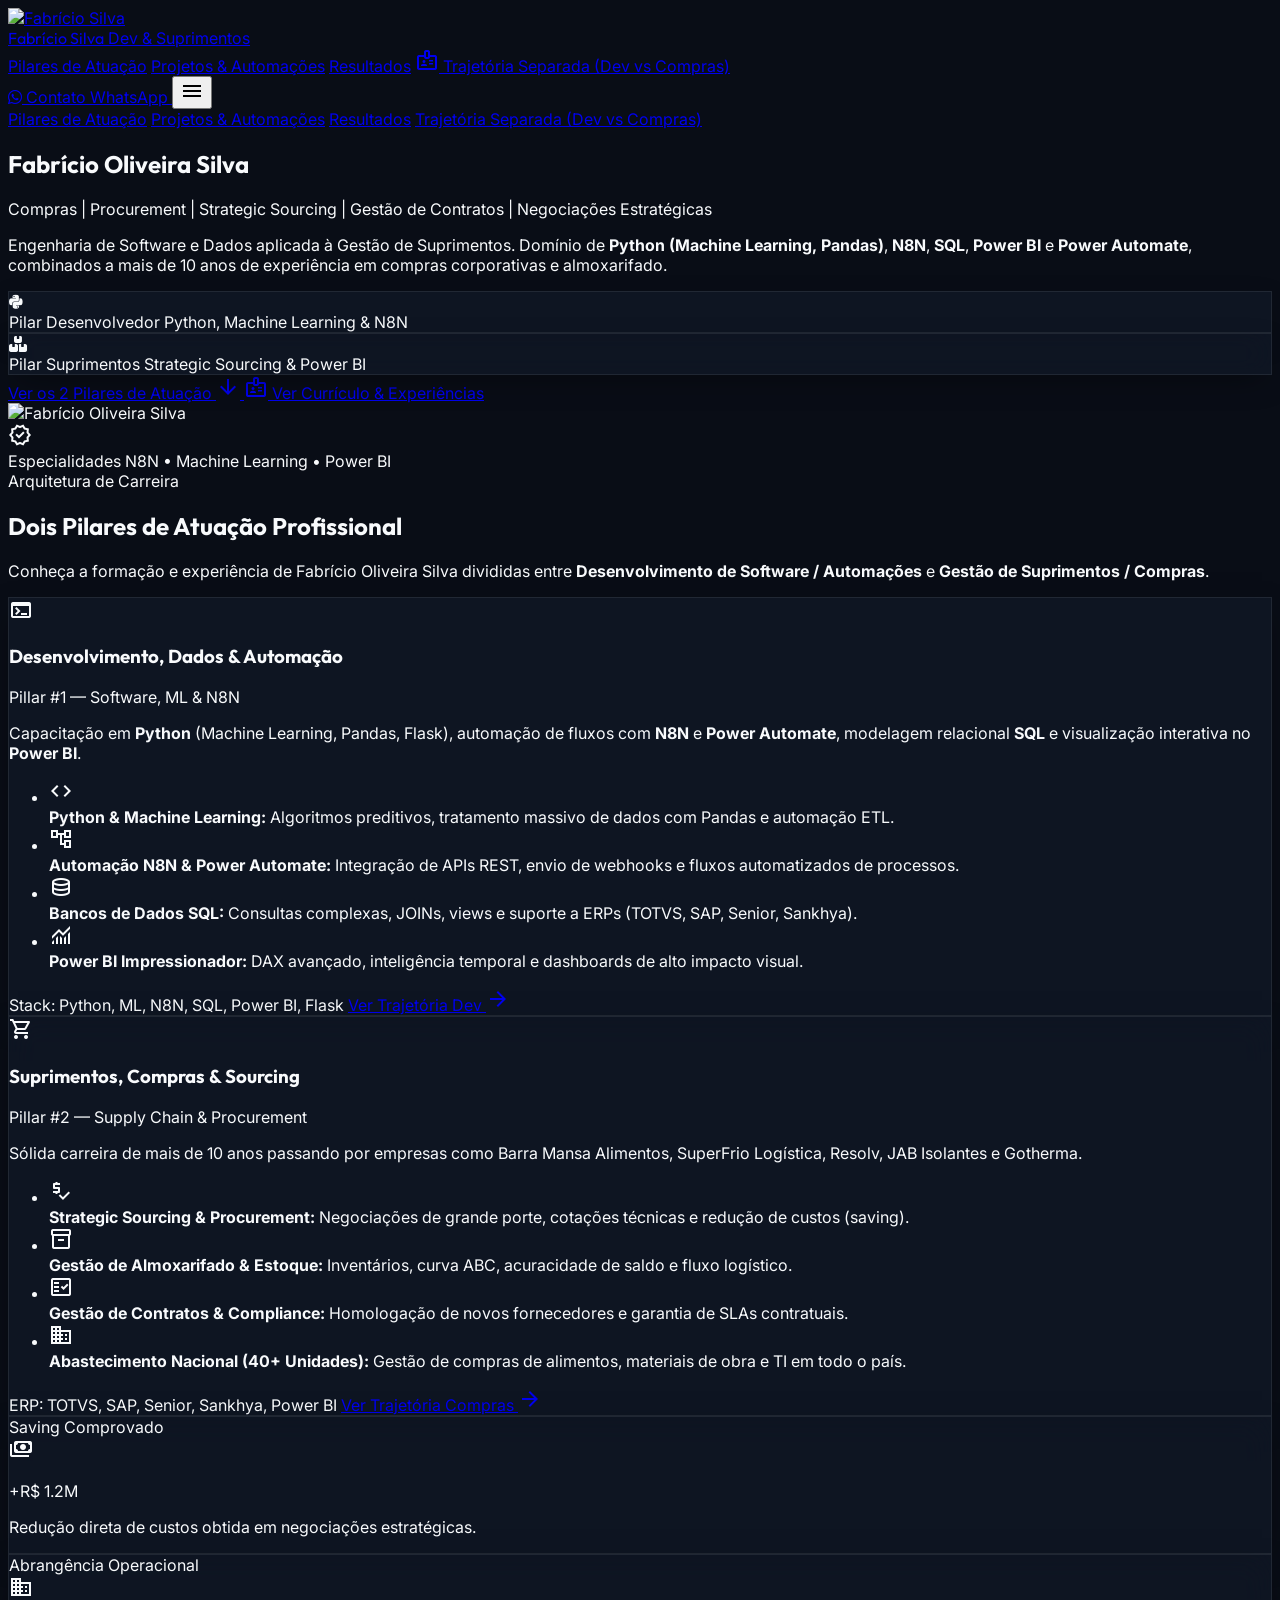
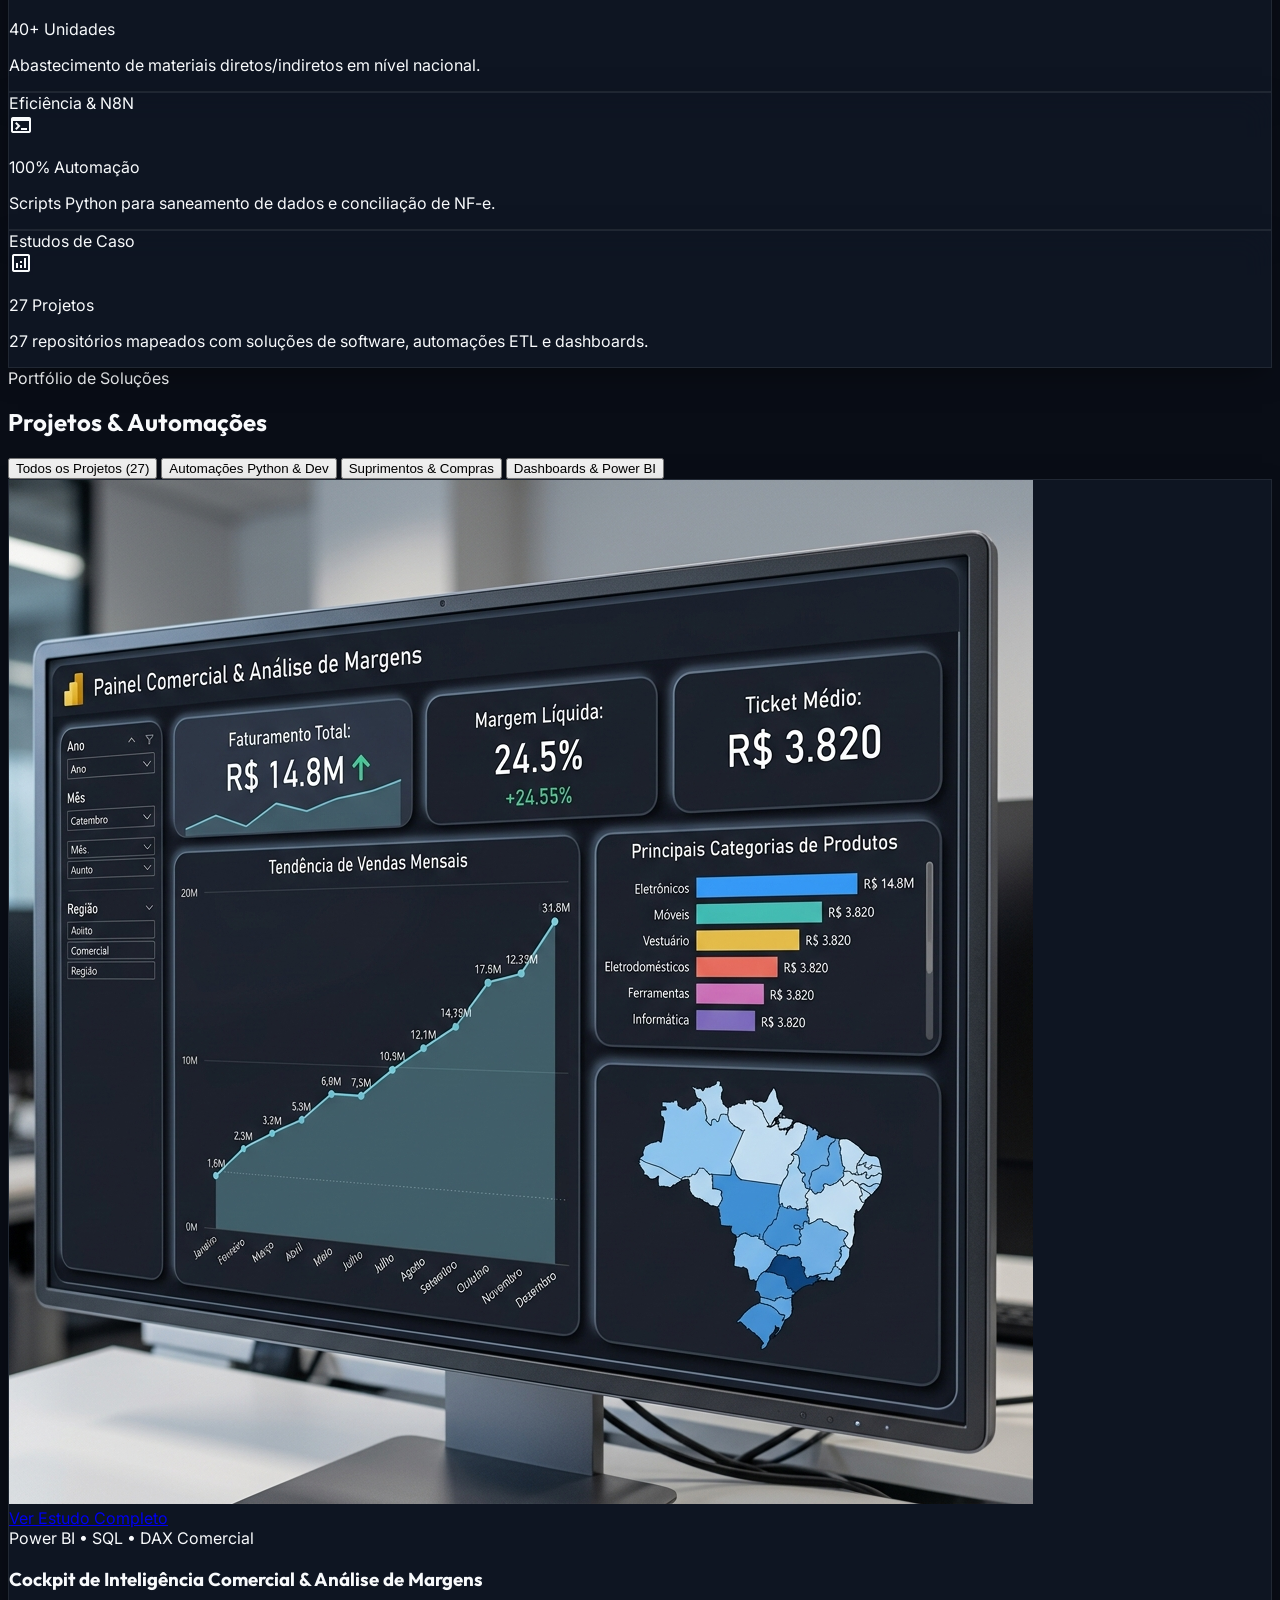
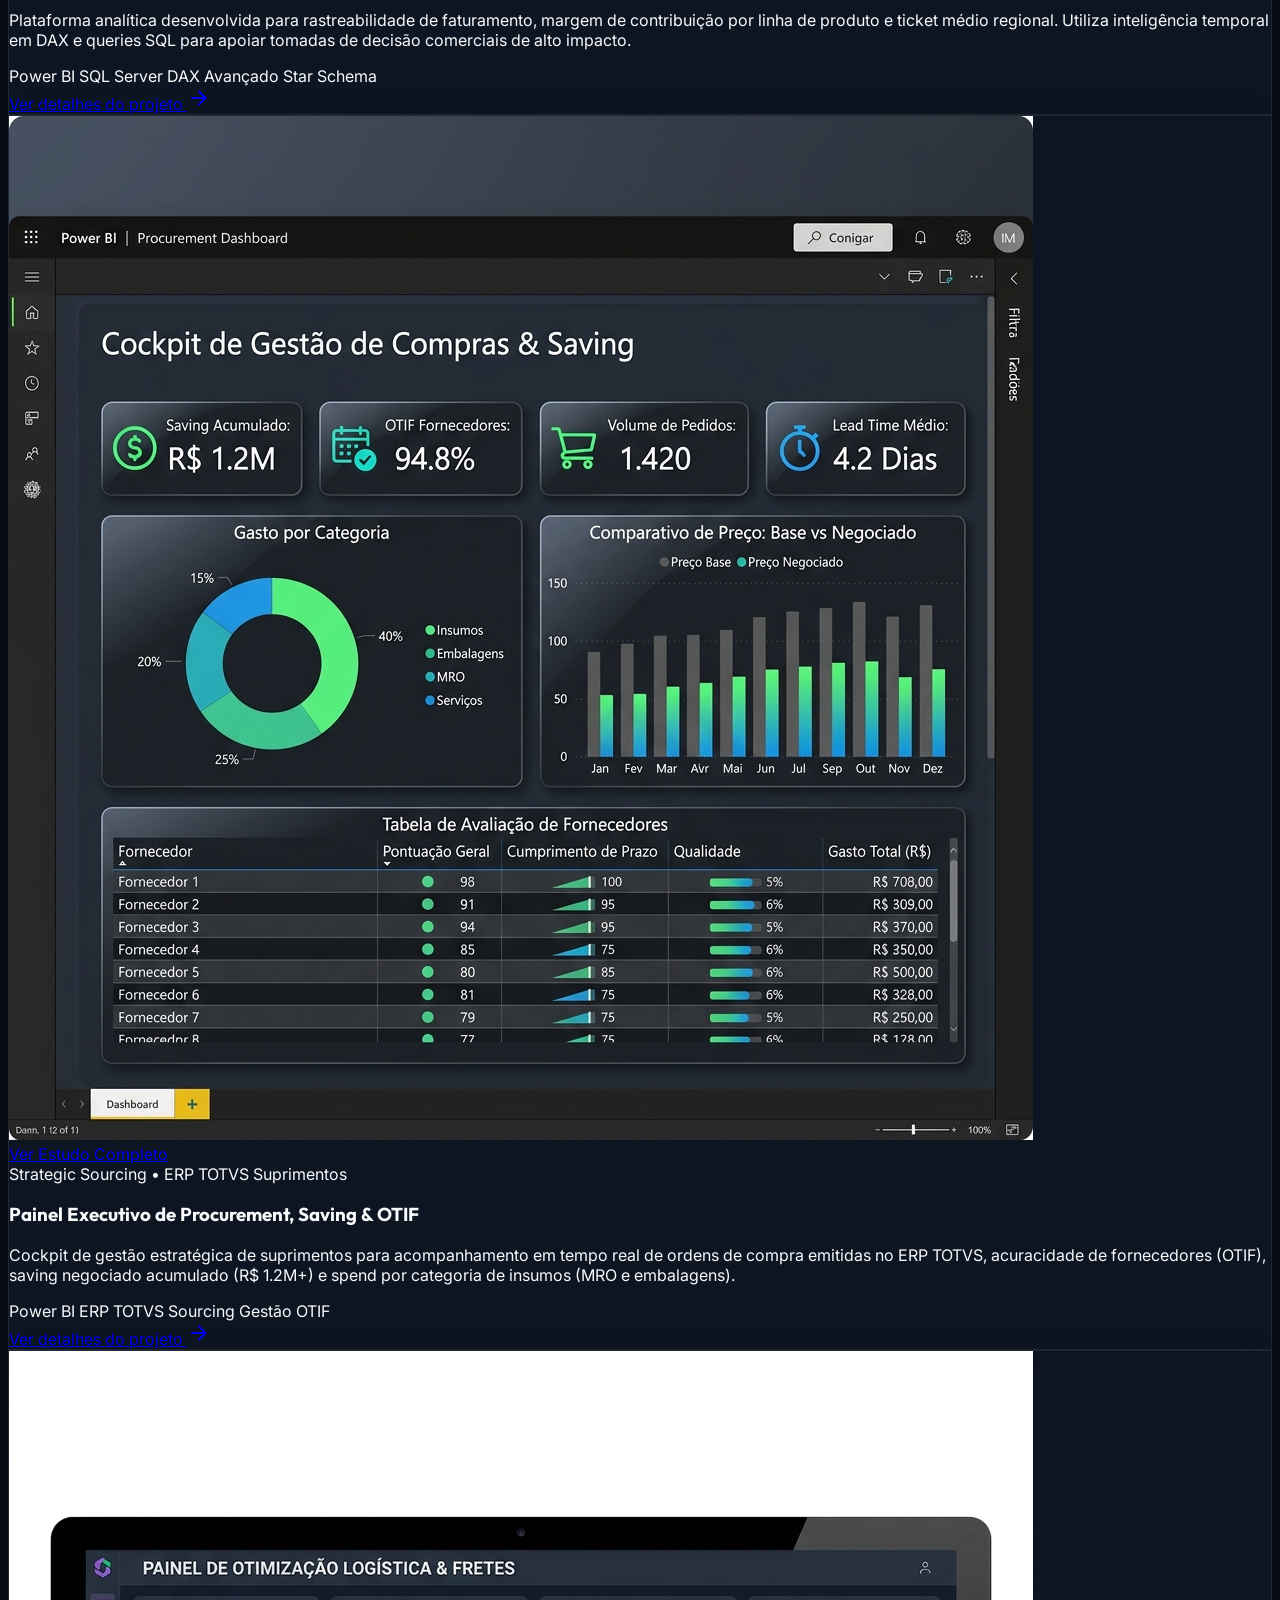
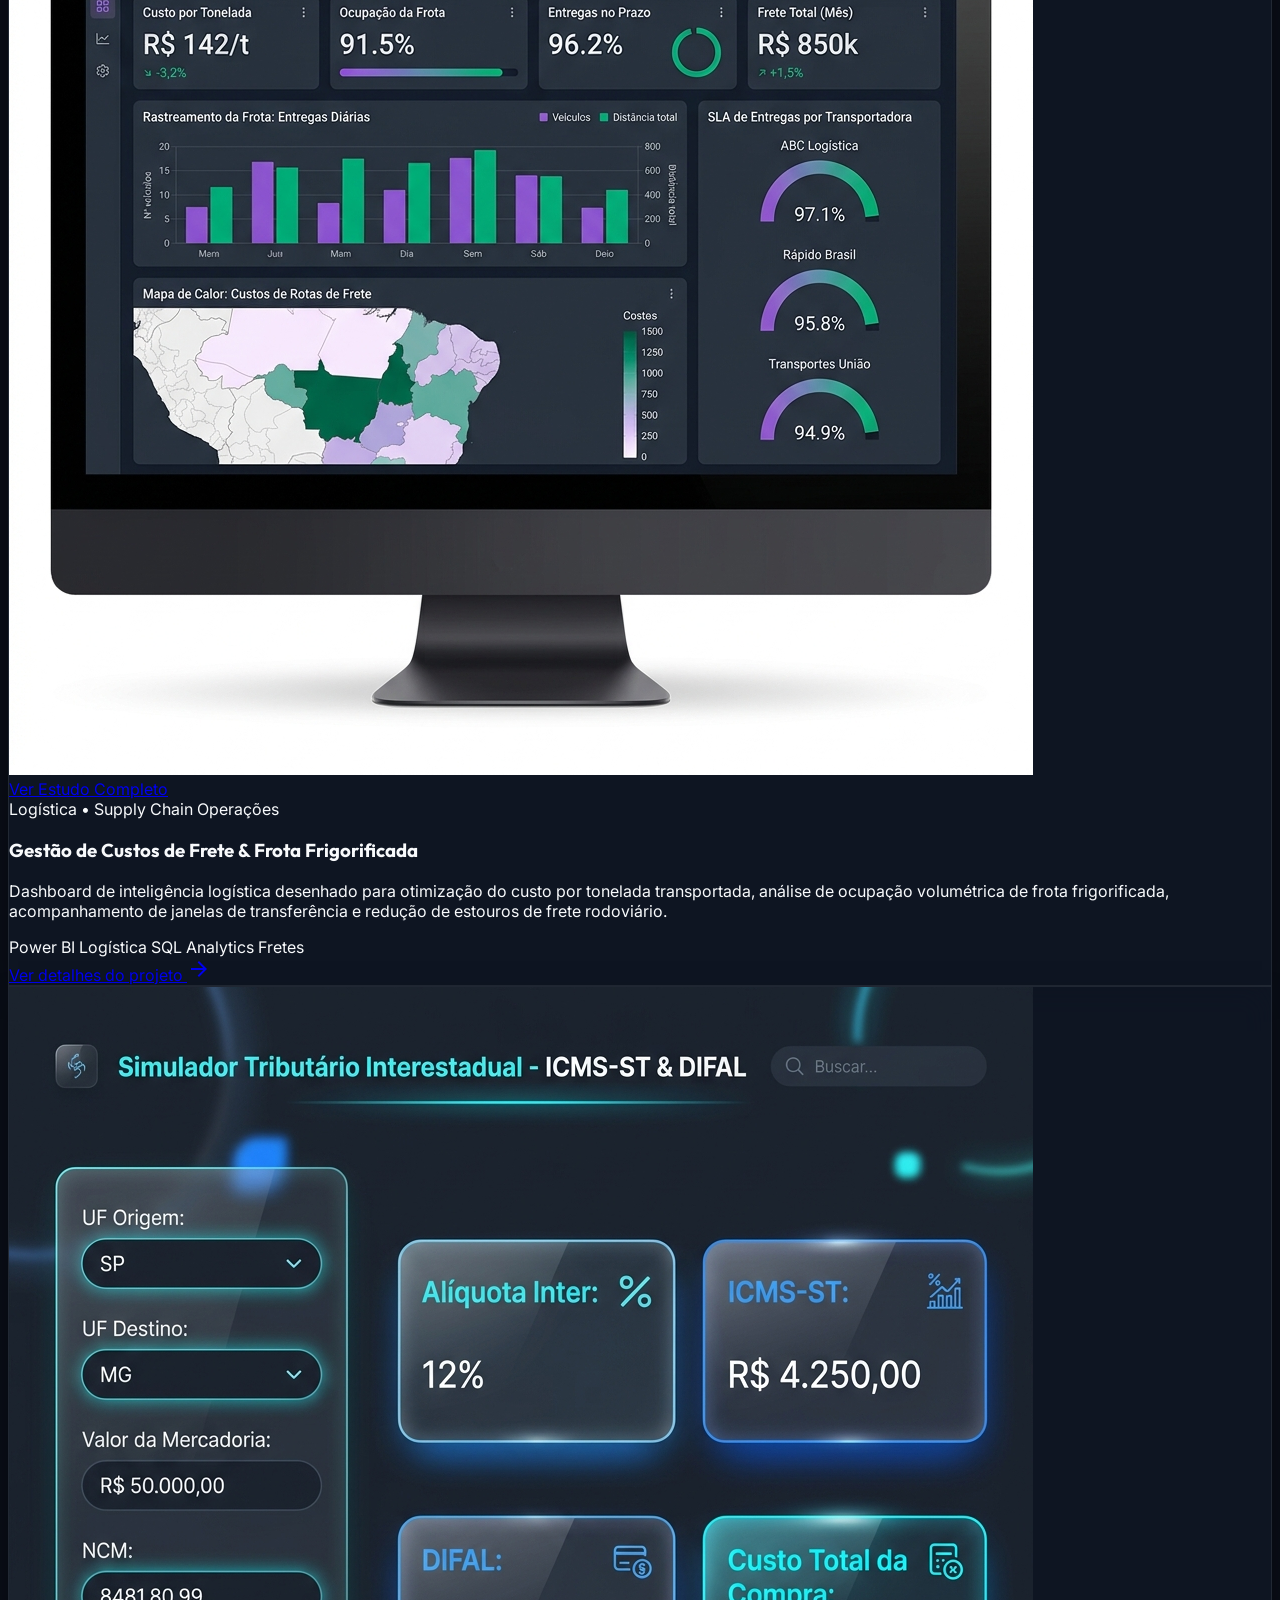
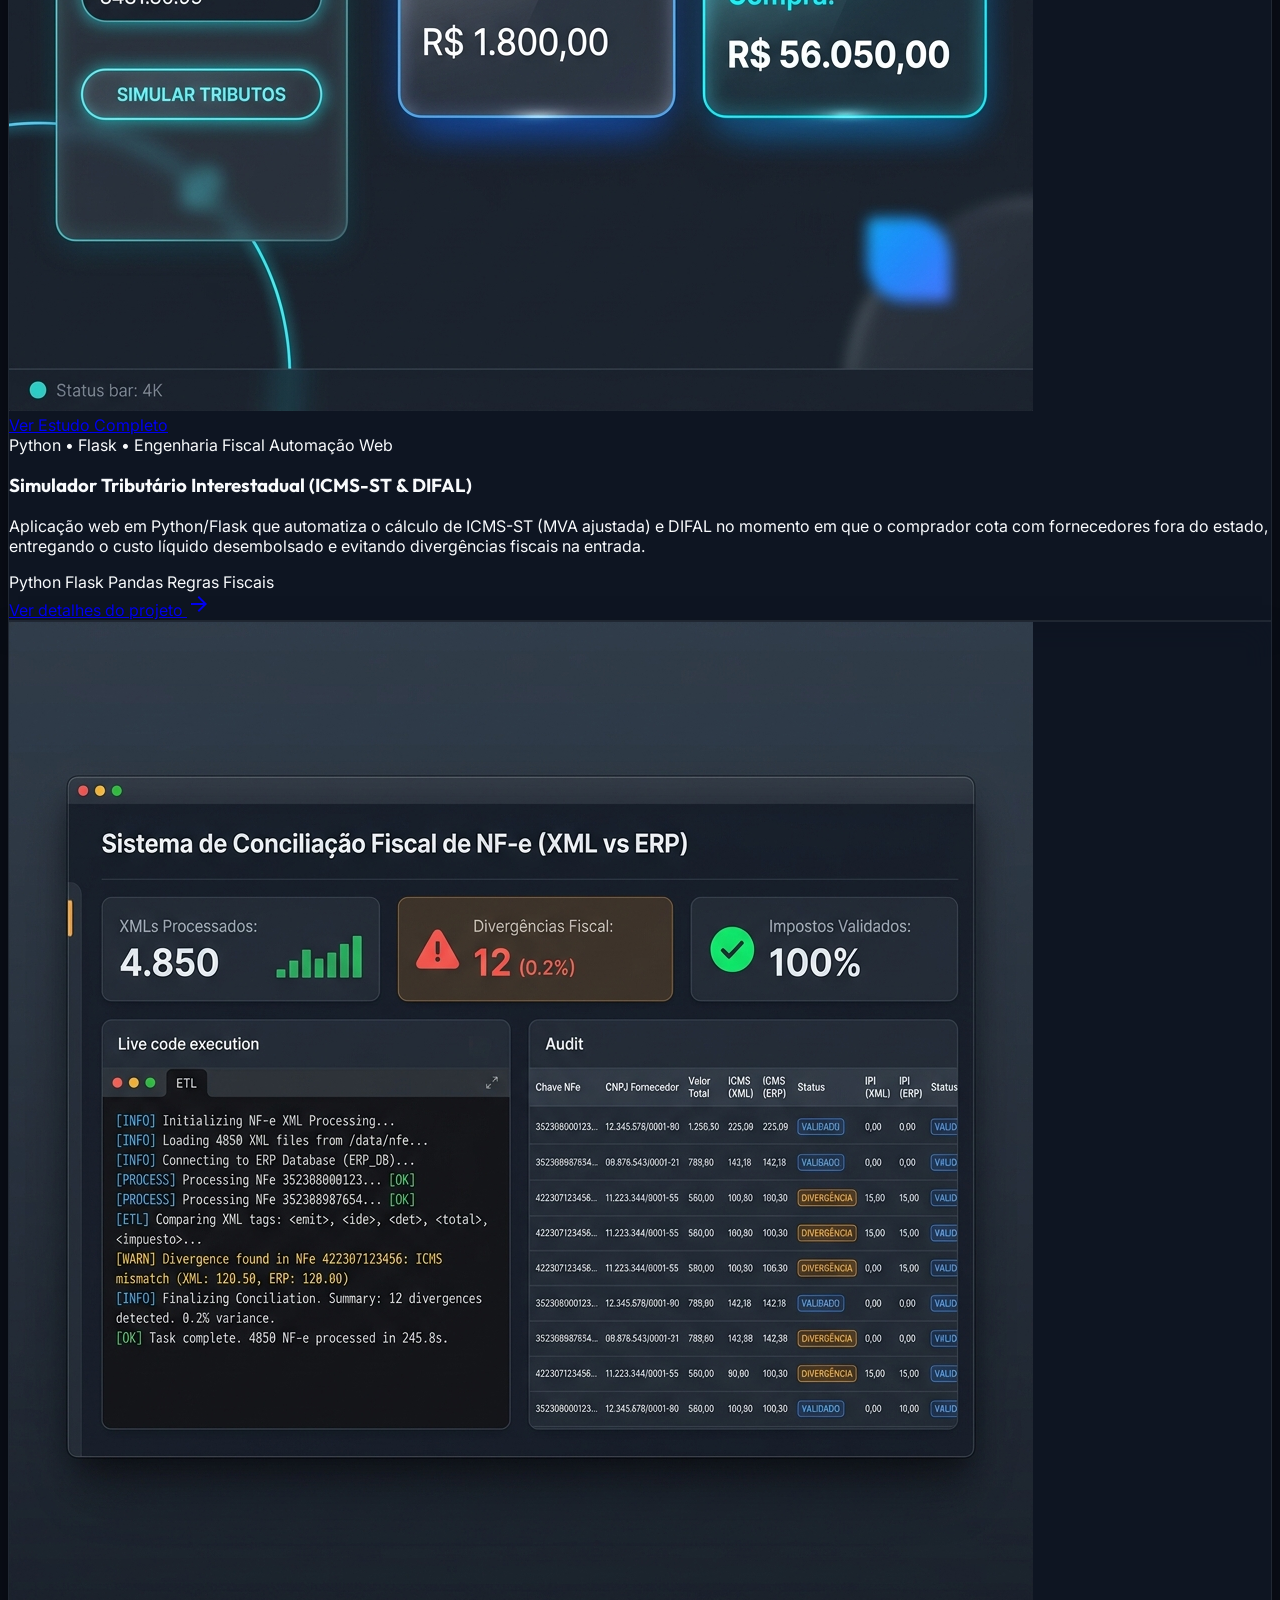
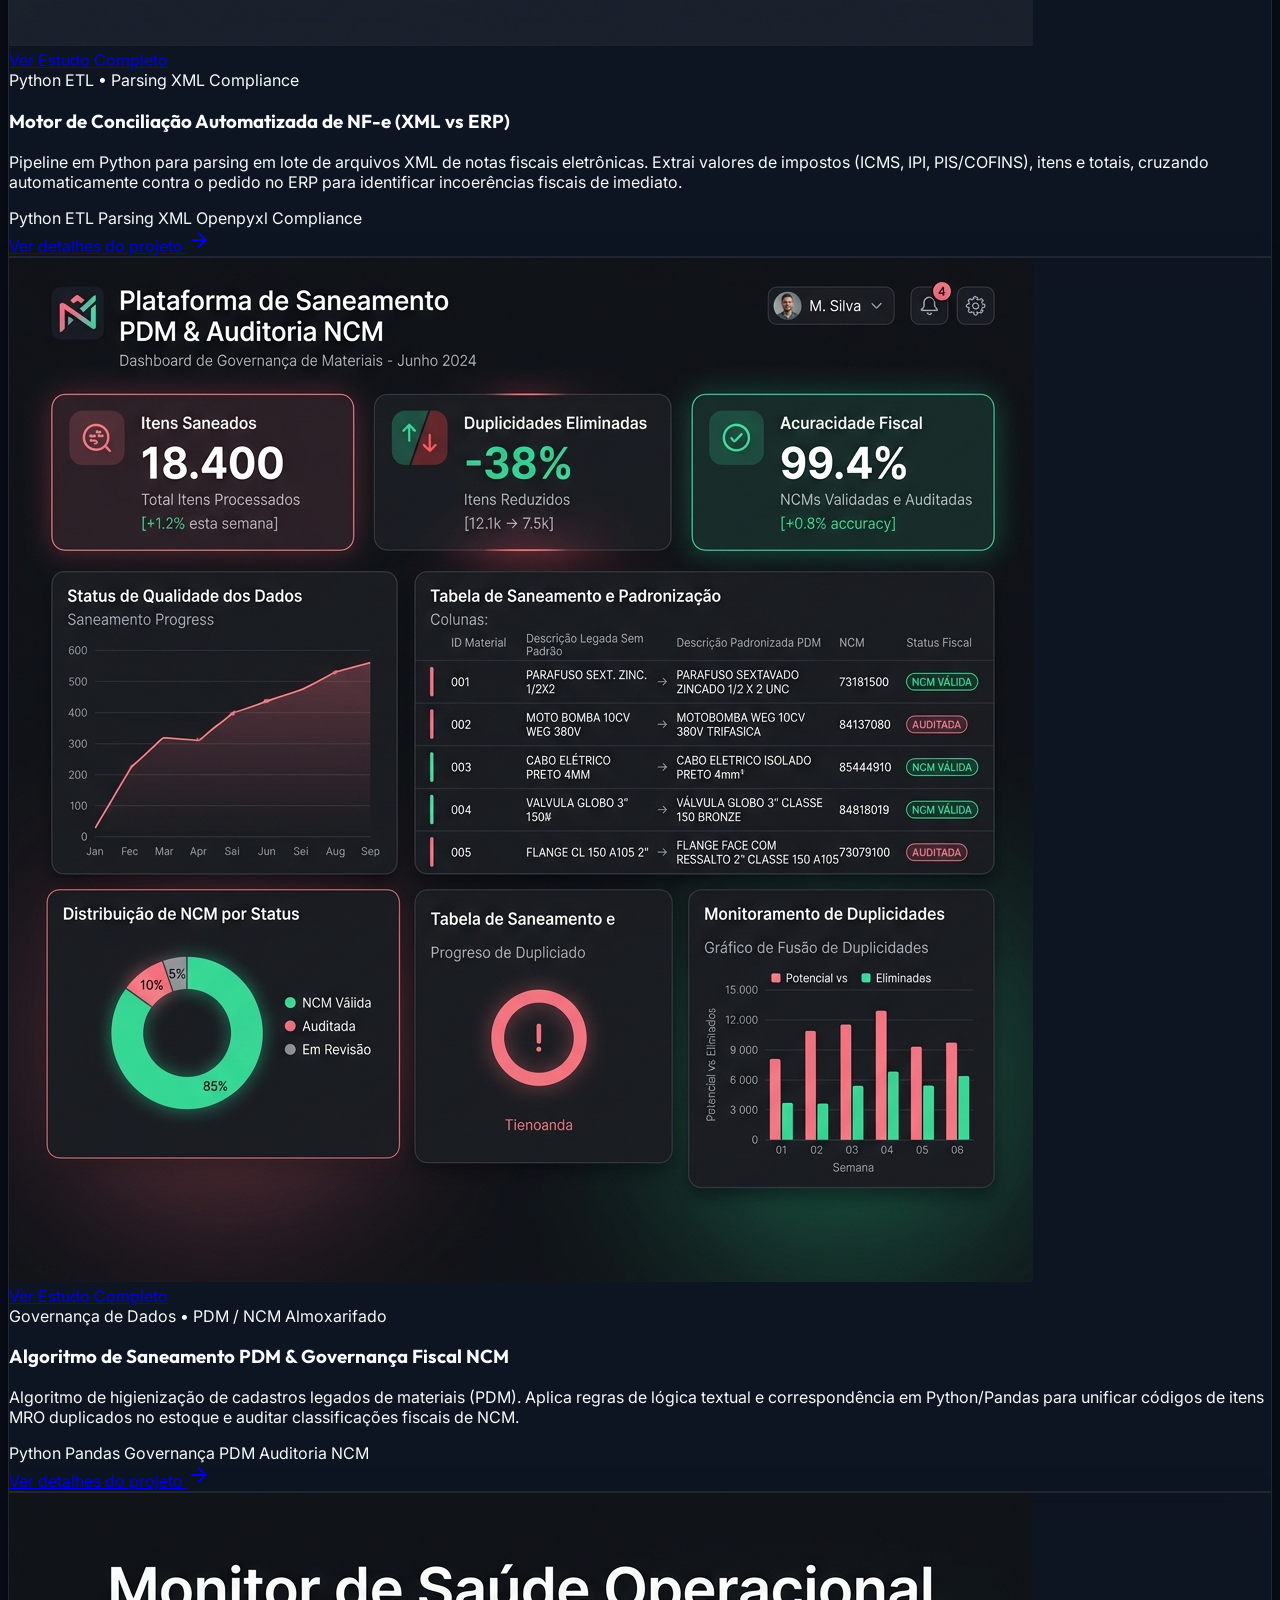
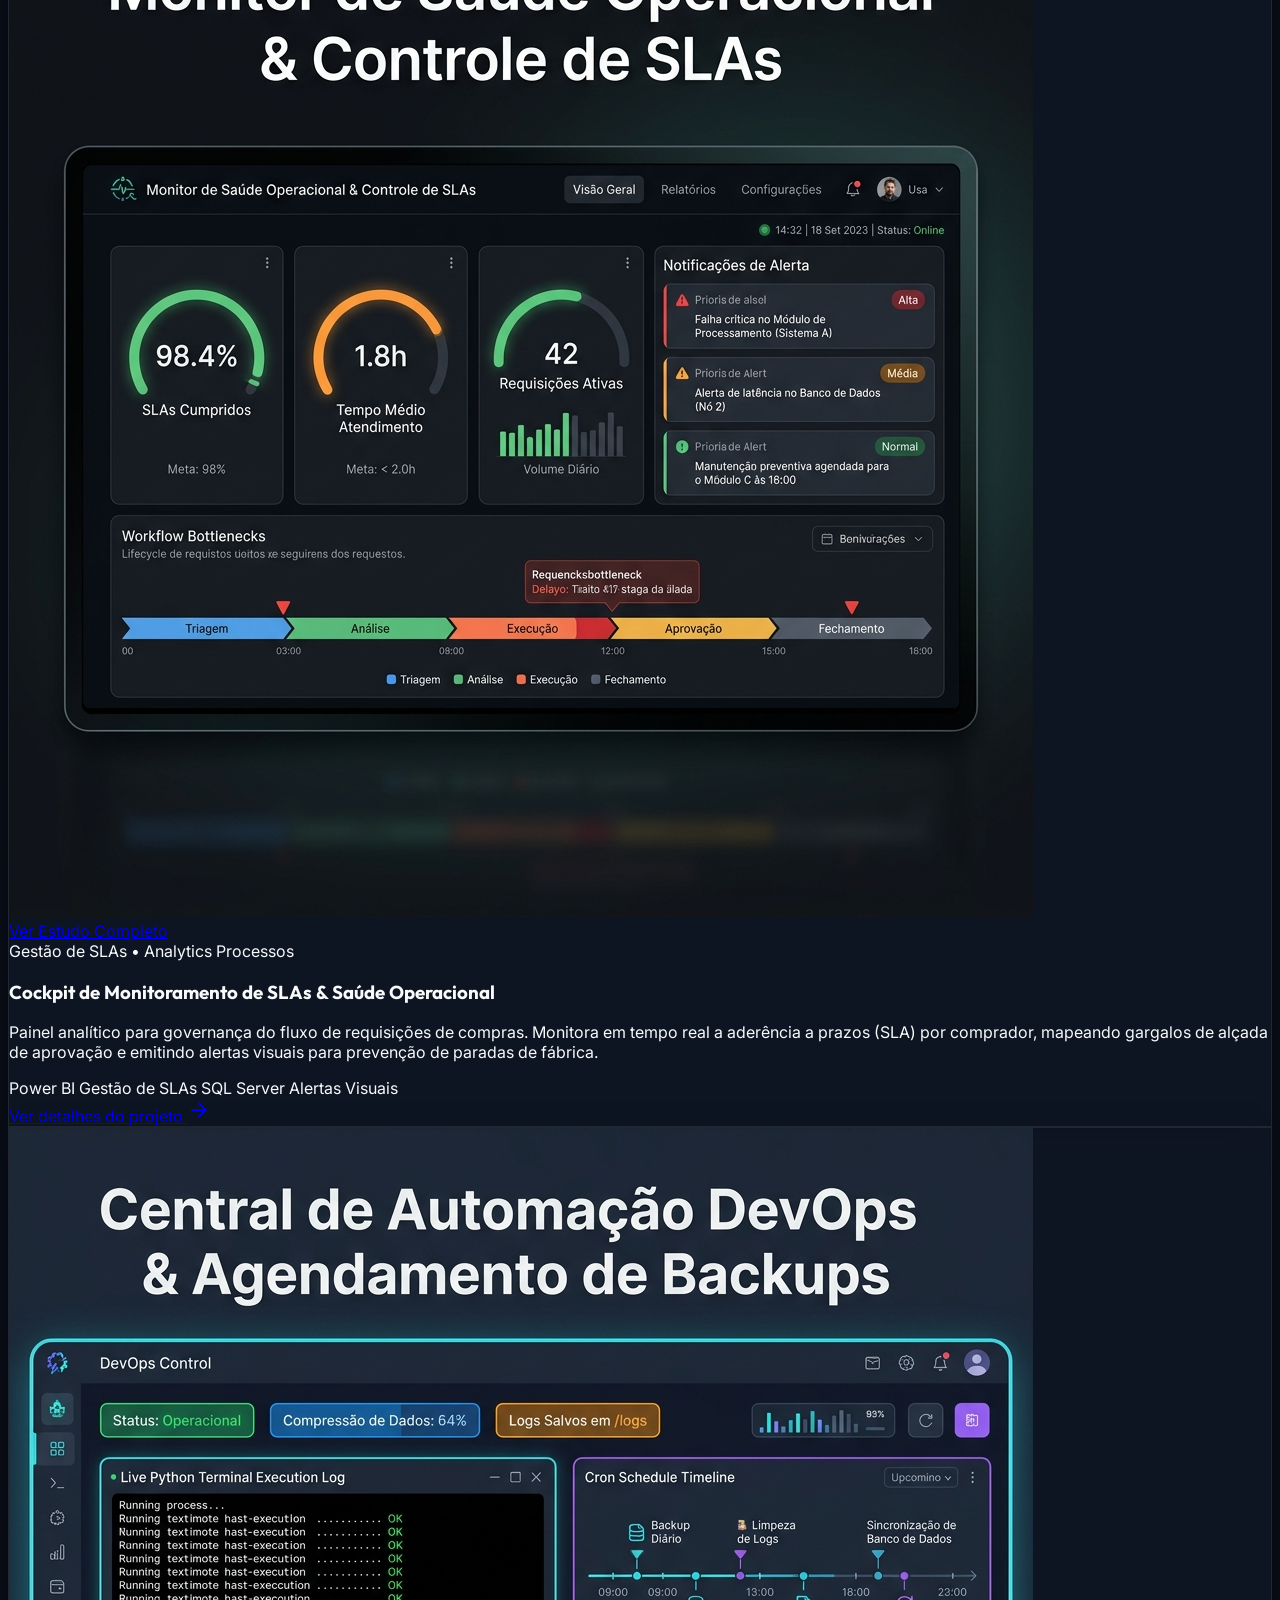
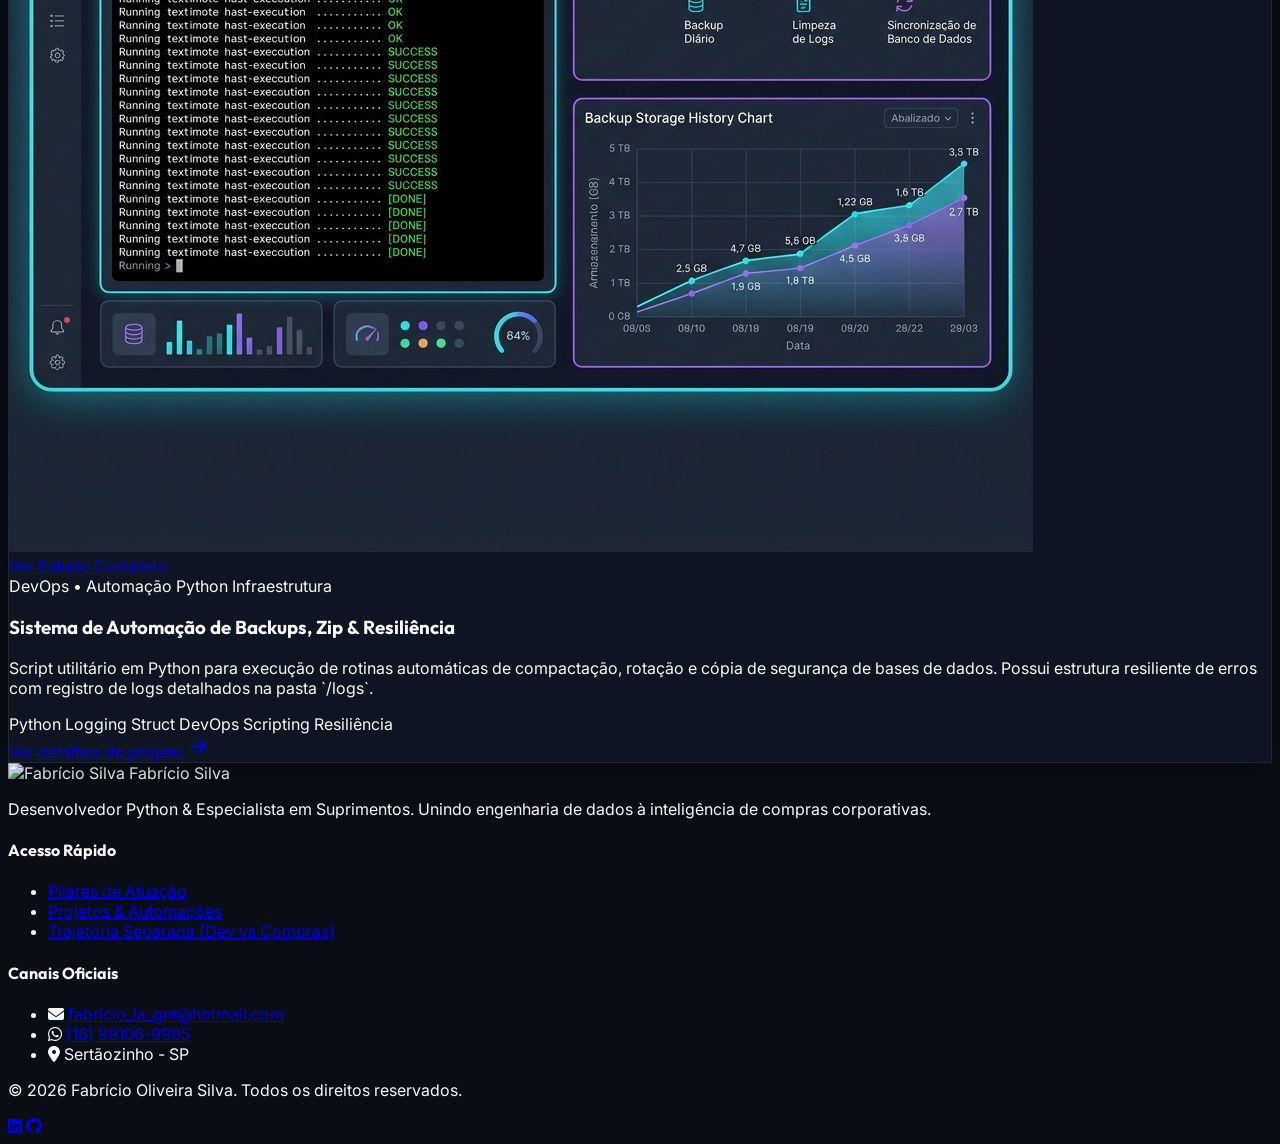
==== commit 4f416526: "feat: adiciona backend python em src, simulador interativo e dashboards em pt-br" ====
--- a/index.html
+++ b/index.html
@@ -400,30 +400,31 @@
         <!-- PROJETO 1: VENDAS -->
         <div class="project-card obsidian-card rounded-2xl overflow-hidden border border-slate-800 flex flex-col" data-category="analytics">
           <div class="h-48 overflow-hidden relative group">
-            <img src="images/dash_vendas.png" alt="Análise de Vendas" class="w-full h-full object-cover group-hover:scale-105 transition-transform duration-300">
+            <img src="images/dash_vendas.png" alt="Painel Comercial & Margens" class="w-full h-full object-cover group-hover:scale-105 transition-transform duration-300">
             <div class="absolute inset-0 bg-slate-950/70 opacity-0 group-hover:opacity-100 transition-opacity flex items-center justify-center gap-3">
-              <a href="projeto_vendas.html" class="bg-blue-600 text-white px-4 py-2 rounded-xl text-xs font-bold hover:bg-blue-500 shadow-lg">Ver Detalhes</a>
+              <a href="projeto_vendas.html" class="bg-blue-600 text-white px-4 py-2 rounded-xl text-xs font-bold hover:bg-blue-500 shadow-lg">Ver Estudo Completo</a>
             </div>
           </div>
           <div class="p-6 flex-1 flex flex-col justify-between">
             <div>
               <div class="flex items-center justify-between mb-2">
-                <span class="text-[11px] font-bold text-blue-400 uppercase tracking-wider">Power BI &amp; SQL</span>
+                <span class="text-[11px] font-bold text-blue-400 uppercase tracking-wider">Power BI • SQL • DAX</span>
                 <span class="text-xs text-slate-400 font-medium">Comercial</span>
               </div>
-              <h3 class="text-lg font-bold text-slate-100 mb-2">Análise Comercial &amp; Margens</h3>
+              <h3 class="text-lg font-bold text-slate-100 mb-2">Cockpit de Inteligência Comercial &amp; Análise de Margens</h3>
               <p class="text-slate-300 text-xs leading-relaxed mb-4">
-                Cockpit analítico para rastreabilidade de vendas, lucratividade líquida e ticket médio regional.
+                Plataforma analítica desenvolvida para rastreabilidade de faturamento, margem de contribuição por linha de produto e ticket médio regional. Utiliza inteligência temporal em DAX e queries SQL para apoiar tomadas de decisão comerciais de alto impacto.
               </p>
             </div>
             <div>
               <div class="flex flex-wrap gap-1.5 mb-4">
                 <span class="bg-slate-800 text-slate-300 text-[11px] px-2.5 py-1 rounded-md">Power BI</span>
-                <span class="bg-slate-800 text-slate-300 text-[11px] px-2.5 py-1 rounded-md">SQL</span>
-                <span class="bg-slate-800 text-slate-300 text-[11px] px-2.5 py-1 rounded-md">DAX</span>
+                <span class="bg-slate-800 text-slate-300 text-[11px] px-2.5 py-1 rounded-md">SQL Server</span>
+                <span class="bg-slate-800 text-slate-300 text-[11px] px-2.5 py-1 rounded-md">DAX Avançado</span>
+                <span class="bg-slate-800 text-slate-300 text-[11px] px-2.5 py-1 rounded-md">Star Schema</span>
               </div>
               <a href="projeto_vendas.html" class="text-blue-400 hover:text-blue-300 text-xs font-bold inline-flex items-center gap-1">
-                <span>Acessar projeto</span>
+                <span>Ver detalhes do projeto</span>
                 <span class="material-symbols-outlined text-base">arrow_forward</span>
               </a>
             </div>
@@ -433,20 +434,20 @@
         <!-- PROJETO 2: COMPRAS -->
         <div class="project-card obsidian-card rounded-2xl overflow-hidden border border-slate-800 flex flex-col" data-category="suprimentos">
           <div class="h-48 overflow-hidden relative group">
-            <img src="images/dash_compras.png" alt="Gestão de Compras" class="w-full h-full object-cover group-hover:scale-105 transition-transform duration-300">
+            <img src="images/dash_compras.png" alt="Gestão de Compras & Saving" class="w-full h-full object-cover group-hover:scale-105 transition-transform duration-300">
             <div class="absolute inset-0 bg-slate-950/70 opacity-0 group-hover:opacity-100 transition-opacity flex items-center justify-center gap-3">
-              <a href="projeto_compras.html" class="bg-blue-600 text-white px-4 py-2 rounded-xl text-xs font-bold hover:bg-blue-500 shadow-lg">Ver Detalhes</a>
+              <a href="projeto_compras.html" class="bg-blue-600 text-white px-4 py-2 rounded-xl text-xs font-bold hover:bg-blue-500 shadow-lg">Ver Estudo Completo</a>
             </div>
           </div>
           <div class="p-6 flex-1 flex flex-col justify-between">
             <div>
               <div class="flex items-center justify-between mb-2">
-                <span class="text-[11px] font-bold text-emerald-400 uppercase tracking-wider">Suprimentos &amp; Sourcing</span>
-                <span class="text-xs text-slate-400 font-medium">Gestão</span>
-              </div>
-              <h3 class="text-lg font-bold text-slate-100 mb-2">Gestão de Compras &amp; Saving</h3>
+                <span class="text-[11px] font-bold text-emerald-400 uppercase tracking-wider">Strategic Sourcing • ERP TOTVS</span>
+                <span class="text-xs text-slate-400 font-medium">Suprimentos</span>
+              </div>
+              <h3 class="text-lg font-bold text-slate-100 mb-2">Painel Executivo de Procurement, Saving &amp; OTIF</h3>
               <p class="text-slate-300 text-xs leading-relaxed mb-4">
-                Rastreamento de ordens de compra no ERP, acuracidade de fornecedores (OTIF) e saving negociado.
+                Cockpit de gestão estratégica de suprimentos para acompanhamento em tempo real de ordens de compra emitidas no ERP TOTVS, acuracidade de fornecedores (OTIF), saving negociado acumulado (R$ 1.2M+) e spend por categoria de insumos (MRO e embalagens).
               </p>
             </div>
             <div>
@@ -454,9 +455,10 @@
                 <span class="bg-slate-800 text-slate-300 text-[11px] px-2.5 py-1 rounded-md">Power BI</span>
                 <span class="bg-slate-800 text-slate-300 text-[11px] px-2.5 py-1 rounded-md">ERP TOTVS</span>
                 <span class="bg-slate-800 text-slate-300 text-[11px] px-2.5 py-1 rounded-md">Sourcing</span>
+                <span class="bg-slate-800 text-slate-300 text-[11px] px-2.5 py-1 rounded-md">Gestão OTIF</span>
               </div>
               <a href="projeto_compras.html" class="text-blue-400 hover:text-blue-300 text-xs font-bold inline-flex items-center gap-1">
-                <span>Acessar projeto</span>
+                <span>Ver detalhes do projeto</span>
                 <span class="material-symbols-outlined text-base">arrow_forward</span>
               </a>
             </div>
@@ -466,30 +468,31 @@
         <!-- PROJETO 3: LOGÍSTICA -->
         <div class="project-card obsidian-card rounded-2xl overflow-hidden border border-slate-800 flex flex-col" data-category="analytics">
           <div class="h-48 overflow-hidden relative group">
-            <img src="images/dash_logistica.png" alt="Otimização Logística" class="w-full h-full object-cover group-hover:scale-105 transition-transform duration-300">
+            <img src="images/dash_logistica.png" alt="Otimização Logística & Fretes" class="w-full h-full object-cover group-hover:scale-105 transition-transform duration-300">
             <div class="absolute inset-0 bg-slate-950/70 opacity-0 group-hover:opacity-100 transition-opacity flex items-center justify-center gap-3">
-              <a href="projeto_logistica.html" class="bg-blue-600 text-white px-4 py-2 rounded-xl text-xs font-bold hover:bg-blue-500 shadow-lg">Ver Detalhes</a>
+              <a href="projeto_logistica.html" class="bg-blue-600 text-white px-4 py-2 rounded-xl text-xs font-bold hover:bg-blue-500 shadow-lg">Ver Estudo Completo</a>
             </div>
           </div>
           <div class="p-6 flex-1 flex flex-col justify-between">
             <div>
               <div class="flex items-center justify-between mb-2">
-                <span class="text-[11px] font-bold text-purple-400 uppercase tracking-wider">Supply Chain Operations</span>
-                <span class="text-xs text-slate-400 font-medium">Logística</span>
-              </div>
-              <h3 class="text-lg font-bold text-slate-100 mb-2">Otimização Logística &amp; Fretes</h3>
+                <span class="text-[11px] font-bold text-purple-400 uppercase tracking-wider">Logística • Supply Chain</span>
+                <span class="text-xs text-slate-400 font-medium">Operações</span>
+              </div>
+              <h3 class="text-lg font-bold text-slate-100 mb-2">Gestão de Custos de Frete &amp; Frota Frigorificada</h3>
               <p class="text-slate-300 text-xs leading-relaxed mb-4">
-                Análise de ocupação de frota frigorificada, custo de frete por tonelada e prazos de transferência.
+                Dashboard de inteligência logística desenhado para otimização do custo por tonelada transportada, análise de ocupação volumétrica de frota frigorificada, acompanhamento de janelas de transferência e redução de estouros de frete rodoviário.
               </p>
             </div>
             <div>
               <div class="flex flex-wrap gap-1.5 mb-4">
                 <span class="bg-slate-800 text-slate-300 text-[11px] px-2.5 py-1 rounded-md">Power BI</span>
-                <span class="bg-slate-800 text-slate-300 text-[11px] px-2.5 py-1 rounded-md">Excel</span>
-                <span class="bg-slate-800 text-slate-300 text-[11px] px-2.5 py-1 rounded-md">SQL</span>
+                <span class="bg-slate-800 text-slate-300 text-[11px] px-2.5 py-1 rounded-md">Logística</span>
+                <span class="bg-slate-800 text-slate-300 text-[11px] px-2.5 py-1 rounded-md">SQL Analytics</span>
+                <span class="bg-slate-800 text-slate-300 text-[11px] px-2.5 py-1 rounded-md">Fretes</span>
               </div>
               <a href="projeto_logistica.html" class="text-blue-400 hover:text-blue-300 text-xs font-bold inline-flex items-center gap-1">
-                <span>Acessar projeto</span>
+                <span>Ver detalhes do projeto</span>
                 <span class="material-symbols-outlined text-base">arrow_forward</span>
               </a>
             </div>
@@ -499,20 +502,20 @@
         <!-- PROJETO 4: SIMULADOR TRIBUTÁRIO -->
         <div class="project-card obsidian-card rounded-2xl overflow-hidden border border-slate-800 flex flex-col" data-category="python">
           <div class="h-48 overflow-hidden relative group">
-            <img src="images/automacao.png" alt="Simulador Tributário" class="w-full h-full object-cover group-hover:scale-105 transition-transform duration-300">
+            <img src="images/simulador_tributario.png" alt="Simulador Tributário" class="w-full h-full object-cover group-hover:scale-105 transition-transform duration-300">
             <div class="absolute inset-0 bg-slate-950/70 opacity-0 group-hover:opacity-100 transition-opacity flex items-center justify-center gap-3">
-              <a href="projeto_simulador_tributario.html" class="bg-blue-600 text-white px-4 py-2 rounded-xl text-xs font-bold hover:bg-blue-500 shadow-lg">Ver Detalhes</a>
+              <a href="projeto_simulador_tributario.html" class="bg-blue-600 text-white px-4 py-2 rounded-xl text-xs font-bold hover:bg-blue-500 shadow-lg">Ver Estudo Completo</a>
             </div>
           </div>
           <div class="p-6 flex-1 flex flex-col justify-between">
             <div>
               <div class="flex items-center justify-between mb-2">
-                <span class="text-[11px] font-bold text-cyan-400 uppercase tracking-wider">Dev Python &amp; Web</span>
-                <span class="text-xs text-slate-400 font-medium">Fiscal</span>
-              </div>
-              <h3 class="text-lg font-bold text-slate-100 mb-2">Simulador Tributário Interestadual</h3>
+                <span class="text-[11px] font-bold text-cyan-400 uppercase tracking-wider">Python • Flask • Engenharia Fiscal</span>
+                <span class="text-xs text-slate-400 font-medium">Automação Web</span>
+              </div>
+              <h3 class="text-lg font-bold text-slate-100 mb-2">Simulador Tributário Interestadual (ICMS-ST &amp; DIFAL)</h3>
               <p class="text-slate-300 text-xs leading-relaxed mb-4">
-                Aplicação web em Flask para cálculo instantâneo de ICMS-ST e DIFAL no ato da cotação de compras.
+                Aplicação web em Python/Flask que automatiza o cálculo de ICMS-ST (MVA ajustada) e DIFAL no momento em que o comprador cota com fornecedores fora do estado, entregando o custo líquido desembolsado e evitando divergências fiscais na entrada.
               </p>
             </div>
             <div>
@@ -520,9 +523,10 @@
                 <span class="bg-slate-800 text-slate-300 text-[11px] px-2.5 py-1 rounded-md">Python</span>
                 <span class="bg-slate-800 text-slate-300 text-[11px] px-2.5 py-1 rounded-md">Flask</span>
                 <span class="bg-slate-800 text-slate-300 text-[11px] px-2.5 py-1 rounded-md">Pandas</span>
+                <span class="bg-slate-800 text-slate-300 text-[11px] px-2.5 py-1 rounded-md">Regras Fiscais</span>
               </div>
               <a href="projeto_simulador_tributario.html" class="text-blue-400 hover:text-blue-300 text-xs font-bold inline-flex items-center gap-1">
-                <span>Acessar projeto</span>
+                <span>Ver detalhes do projeto</span>
                 <span class="material-symbols-outlined text-base">arrow_forward</span>
               </a>
             </div>
@@ -532,30 +536,31 @@
         <!-- PROJETO 5: CONCILIAÇÃO FISCAL -->
         <div class="project-card obsidian-card rounded-2xl overflow-hidden border border-slate-800 flex flex-col" data-category="python">
           <div class="h-48 overflow-hidden relative group">
-            <img src="images/saneamento.png" alt="Conciliação Fiscal" class="w-full h-full object-cover group-hover:scale-105 transition-transform duration-300">
+            <img src="images/conciliacao_fiscal.png" alt="Conciliação Fiscal NF-e" class="w-full h-full object-cover group-hover:scale-105 transition-transform duration-300">
             <div class="absolute inset-0 bg-slate-950/70 opacity-0 group-hover:opacity-100 transition-opacity flex items-center justify-center gap-3">
-              <a href="projeto_fiscal_conciliacao.html" class="bg-blue-600 text-white px-4 py-2 rounded-xl text-xs font-bold hover:bg-blue-500 shadow-lg">Ver Detalhes</a>
+              <a href="projeto_fiscal_conciliacao.html" class="bg-blue-600 text-white px-4 py-2 rounded-xl text-xs font-bold hover:bg-blue-500 shadow-lg">Ver Estudo Completo</a>
             </div>
           </div>
           <div class="p-6 flex-1 flex flex-col justify-between">
             <div>
               <div class="flex items-center justify-between mb-2">
-                <span class="text-[11px] font-bold text-amber-400 uppercase tracking-wider">Dev ETL &amp; XML</span>
+                <span class="text-[11px] font-bold text-amber-400 uppercase tracking-wider">Python ETL • Parsing XML</span>
                 <span class="text-xs text-slate-400 font-medium">Compliance</span>
               </div>
-              <h3 class="text-lg font-bold text-slate-100 mb-2">Conciliação Fiscal de NF-e (XML)</h3>
+              <h3 class="text-lg font-bold text-slate-100 mb-2">Motor de Conciliação Automatizada de NF-e (XML vs ERP)</h3>
               <p class="text-slate-300 text-xs leading-relaxed mb-4">
-                Script em Python para extração em lote de dados de XMLs de fornecedores e cruzamento contra o ERP.
+                Pipeline em Python para parsing em lote de arquivos XML de notas fiscais eletrônicas. Extrai valores de impostos (ICMS, IPI, PIS/COFINS), itens e totais, cruzando automaticamente contra o pedido no ERP para identificar incoerências fiscais de imediato.
               </p>
             </div>
             <div>
               <div class="flex flex-wrap gap-1.5 mb-4">
-                <span class="bg-slate-800 text-slate-300 text-[11px] px-2.5 py-1 rounded-md">Python</span>
+                <span class="bg-slate-800 text-slate-300 text-[11px] px-2.5 py-1 rounded-md">Python ETL</span>
+                <span class="bg-slate-800 text-slate-300 text-[11px] px-2.5 py-1 rounded-md">Parsing XML</span>
                 <span class="bg-slate-800 text-slate-300 text-[11px] px-2.5 py-1 rounded-md">Openpyxl</span>
-                <span class="bg-slate-800 text-slate-300 text-[11px] px-2.5 py-1 rounded-md">XML ETL</span>
+                <span class="bg-slate-800 text-slate-300 text-[11px] px-2.5 py-1 rounded-md">Compliance</span>
               </div>
               <a href="projeto_fiscal_conciliacao.html" class="text-blue-400 hover:text-blue-300 text-xs font-bold inline-flex items-center gap-1">
-                <span>Acessar projeto</span>
+                <span>Ver detalhes do projeto</span>
                 <span class="material-symbols-outlined text-base">arrow_forward</span>
               </a>
             </div>
@@ -565,30 +570,31 @@
         <!-- PROJETO 6: PADRONIZAÇÃO DE INSUMOS -->
         <div class="project-card obsidian-card rounded-2xl overflow-hidden border border-slate-800 flex flex-col" data-category="suprimentos">
           <div class="h-48 overflow-hidden relative group">
-            <img src="images/dashboard.png" alt="Padronização de Insumos" class="w-full h-full object-cover group-hover:scale-105 transition-transform duration-300">
+            <img src="images/padronizacao_pdm.png" alt="Padronização PDM & NCM" class="w-full h-full object-cover group-hover:scale-105 transition-transform duration-300">
             <div class="absolute inset-0 bg-slate-950/70 opacity-0 group-hover:opacity-100 transition-opacity flex items-center justify-center gap-3">
-              <a href="projeto_padronizacao_insumos.html" class="bg-blue-600 text-white px-4 py-2 rounded-xl text-xs font-bold hover:bg-blue-500 shadow-lg">Ver Detalhes</a>
+              <a href="projeto_padronizacao_insumos.html" class="bg-blue-600 text-white px-4 py-2 rounded-xl text-xs font-bold hover:bg-blue-500 shadow-lg">Ver Estudo Completo</a>
             </div>
           </div>
           <div class="p-6 flex-1 flex flex-col justify-between">
             <div>
               <div class="flex items-center justify-between mb-2">
-                <span class="text-[11px] font-bold text-rose-400 uppercase tracking-wider">Governança &amp; Suprimentos</span>
+                <span class="text-[11px] font-bold text-rose-400 uppercase tracking-wider">Governança de Dados • PDM / NCM</span>
                 <span class="text-xs text-slate-400 font-medium">Almoxarifado</span>
               </div>
-              <h3 class="text-lg font-bold text-slate-100 mb-2">Padronização PDM &amp; Auditoria NCM</h3>
+              <h3 class="text-lg font-bold text-slate-100 mb-2">Algoritmo de Saneamento PDM &amp; Governança Fiscal NCM</h3>
               <p class="text-slate-300 text-xs leading-relaxed mb-4">
-                Saneamento de cadastros legados de materiais para eliminação de estoques duplicados e auditoria fiscal.
+                Algoritmo de higienização de cadastros legados de materiais (PDM). Aplica regras de lógica textual e correspondência em Python/Pandas para unificar códigos de itens MRO duplicados no estoque e auditar classificações fiscais de NCM.
               </p>
             </div>
             <div>
               <div class="flex flex-wrap gap-1.5 mb-4">
                 <span class="bg-slate-800 text-slate-300 text-[11px] px-2.5 py-1 rounded-md">Python</span>
                 <span class="bg-slate-800 text-slate-300 text-[11px] px-2.5 py-1 rounded-md">Pandas</span>
-                <span class="bg-slate-800 text-slate-300 text-[11px] px-2.5 py-1 rounded-md">PDM</span>
+                <span class="bg-slate-800 text-slate-300 text-[11px] px-2.5 py-1 rounded-md">Governança PDM</span>
+                <span class="bg-slate-800 text-slate-300 text-[11px] px-2.5 py-1 rounded-md">Auditoria NCM</span>
               </div>
               <a href="projeto_padronizacao_insumos.html" class="text-blue-400 hover:text-blue-300 text-xs font-bold inline-flex items-center gap-1">
-                <span>Acessar projeto</span>
+                <span>Ver detalhes do projeto</span>
                 <span class="material-symbols-outlined text-base">arrow_forward</span>
               </a>
             </div>
@@ -598,29 +604,31 @@
         <!-- PROJETO 7: MONITOR DE SAÚDE -->
         <div class="project-card obsidian-card rounded-2xl overflow-hidden border border-slate-800 flex flex-col" data-category="analytics">
           <div class="h-48 overflow-hidden relative group">
-            <img src="images/banner.png" alt="Monitor de Saúde" class="w-full h-full object-cover group-hover:scale-105 transition-transform duration-300">
+            <img src="images/monitor_saude.png" alt="Monitor de Saúde Operacional" class="w-full h-full object-cover group-hover:scale-105 transition-transform duration-300">
             <div class="absolute inset-0 bg-slate-950/70 opacity-0 group-hover:opacity-100 transition-opacity flex items-center justify-center gap-3">
-              <a href="projeto_monitor_saude.html" class="bg-blue-600 text-white px-4 py-2 rounded-xl text-xs font-bold hover:bg-blue-500 shadow-lg">Ver Detalhes</a>
+              <a href="projeto_monitor_saude.html" class="bg-blue-600 text-white px-4 py-2 rounded-xl text-xs font-bold hover:bg-blue-500 shadow-lg">Ver Estudo Completo</a>
             </div>
           </div>
           <div class="p-6 flex-1 flex flex-col justify-between">
             <div>
               <div class="flex items-center justify-between mb-2">
-                <span class="text-[11px] font-bold text-emerald-400 uppercase tracking-wider">Analytics &amp; SLAs</span>
+                <span class="text-[11px] font-bold text-emerald-400 uppercase tracking-wider">Gestão de SLAs • Analytics</span>
                 <span class="text-xs text-slate-400 font-medium">Processos</span>
               </div>
-              <h3 class="text-lg font-bold text-slate-100 mb-2">Monitor de Saúde Operacional</h3>
+              <h3 class="text-lg font-bold text-slate-100 mb-2">Cockpit de Monitoramento de SLAs &amp; Saúde Operacional</h3>
               <p class="text-slate-300 text-xs leading-relaxed mb-4">
-                Alertas automáticos para cumprimento de SLAs no atendimento de requisições de compras.
+                Painel analítico para governança do fluxo de requisições de compras. Monitora em tempo real a aderência a prazos (SLA) por comprador, mapeando gargalos de alçada de aprovação e emitindo alertas visuais para prevenção de paradas de fábrica.
               </p>
             </div>
             <div>
               <div class="flex flex-wrap gap-1.5 mb-4">
                 <span class="bg-slate-800 text-slate-300 text-[11px] px-2.5 py-1 rounded-md">Power BI</span>
+                <span class="bg-slate-800 text-slate-300 text-[11px] px-2.5 py-1 rounded-md">Gestão de SLAs</span>
                 <span class="bg-slate-800 text-slate-300 text-[11px] px-2.5 py-1 rounded-md">SQL Server</span>
+                <span class="bg-slate-800 text-slate-300 text-[11px] px-2.5 py-1 rounded-md">Alertas Visuais</span>
               </div>
               <a href="projeto_monitor_saude.html" class="text-blue-400 hover:text-blue-300 text-xs font-bold inline-flex items-center gap-1">
-                <span>Acessar projeto</span>
+                <span>Ver detalhes do projeto</span>
                 <span class="material-symbols-outlined text-base">arrow_forward</span>
               </a>
             </div>
@@ -630,29 +638,31 @@
         <!-- PROJETO 8: BACKUP PYTHON -->
         <div class="project-card obsidian-card rounded-2xl overflow-hidden border border-slate-800 flex flex-col" data-category="python">
           <div class="h-48 overflow-hidden relative group">
-            <img src="images/automacao.png" alt="Automação de Backup" class="w-full h-full object-cover group-hover:scale-105 transition-transform duration-300">
+            <img src="images/backup_devops.png" alt="Rotina de Backup Python" class="w-full h-full object-cover group-hover:scale-105 transition-transform duration-300">
             <div class="absolute inset-0 bg-slate-950/70 opacity-0 group-hover:opacity-100 transition-opacity flex items-center justify-center gap-3">
-              <a href="projeto_backup_python.html" class="bg-blue-600 text-white px-4 py-2 rounded-xl text-xs font-bold hover:bg-blue-500 shadow-lg">Ver Detalhes</a>
+              <a href="projeto_backup_python.html" class="bg-blue-600 text-white px-4 py-2 rounded-xl text-xs font-bold hover:bg-blue-500 shadow-lg">Ver Estudo Completo</a>
             </div>
           </div>
           <div class="p-6 flex-1 flex flex-col justify-between">
             <div>
               <div class="flex items-center justify-between mb-2">
-                <span class="text-[11px] font-bold text-blue-400 uppercase tracking-wider">DevOps / Scripting</span>
-                <span class="text-xs text-slate-400 font-medium">Infra</span>
-              </div>
-              <h3 class="text-lg font-bold text-slate-100 mb-2">Rotina de Backup &amp; Agendamento</h3>
+                <span class="text-[11px] font-bold text-blue-400 uppercase tracking-wider">DevOps • Automação Python</span>
+                <span class="text-xs text-slate-400 font-medium">Infraestrutura</span>
+              </div>
+              <h3 class="text-lg font-bold text-slate-100 mb-2">Sistema de Automação de Backups, Zip &amp; Resiliência</h3>
               <p class="text-slate-300 text-xs leading-relaxed mb-4">
-                Script em Python para backup comprimido de dados com gestão de logs na pasta `/logs`.
+                Script utilitário em Python para execução de rotinas automáticas de compactação, rotação e cópia de segurança de bases de dados. Possui estrutura resiliente de erros com registro de logs detalhados na pasta `/logs`.
               </p>
             </div>
             <div>
               <div class="flex flex-wrap gap-1.5 mb-4">
                 <span class="bg-slate-800 text-slate-300 text-[11px] px-2.5 py-1 rounded-md">Python</span>
-                <span class="bg-slate-800 text-slate-300 text-[11px] px-2.5 py-1 rounded-md">Logging</span>
+                <span class="bg-slate-800 text-slate-300 text-[11px] px-2.5 py-1 rounded-md">Logging Struct</span>
+                <span class="bg-slate-800 text-slate-300 text-[11px] px-2.5 py-1 rounded-md">DevOps Scripting</span>
+                <span class="bg-slate-800 text-slate-300 text-[11px] px-2.5 py-1 rounded-md">Resiliência</span>
               </div>
               <a href="projeto_backup_python.html" class="text-blue-400 hover:text-blue-300 text-xs font-bold inline-flex items-center gap-1">
-                <span>Acessar projeto</span>
+                <span>Ver detalhes do projeto</span>
                 <span class="material-symbols-outlined text-base">arrow_forward</span>
               </a>
             </div>
--- a/assets/css/custom.css
+++ b/assets/css/custom.css
@@ -1,83 +1,110 @@
 /* ==========================================================================
-   PORTFÓLIO EXECUTIVO – FABRÍCIO SILVA (DATA ANALYTICS & SUPPLY CHAIN)
-   Estilos Customizados & Componentes Finos (Complementar ao Tailwind CSS)
+   PORTFÓLIO OBSIDIAN GLASS 2.0 – FABRÍCIO SILVA
+   Design Executivo Fixo (Dark Premium) & Componentes Bioluminescentes
    ========================================================================== */
 
-@import url('https://fonts.googleapis.com/css2?family=Inter:wght@300;400;500;600;700;800&display=swap');
+@import url('https://fonts.googleapis.com/css2?family=Inter:wght@300;400;500;600;700;800&family=Outfit:wght@400;500;600;700;800&display=swap');
 
 :root {
-  --bg-primary: #0f172a;
-  --bg-card: #1e293b;
+  --bg-dark: #090d16;
+  --bg-card: #111827;
+  --bg-card-hover: #1f293d;
+  --border-glow: rgba(59, 130, 246, 0.25);
+  --accent-blue: #3b82f6;
+  --accent-cyan: #06b6d4;
+  --accent-emerald: #10b981;
+  --accent-purple: #a855f7;
   --text-main: #f8fafc;
   --text-muted: #94a3b8;
-  --accent-blue: #3b82f6;
-  --accent-emerald: #10b981;
-  --border-color: #334155;
-}
-
-.light-mode {
-  --bg-primary: #f8fafc;
-  --bg-card: #ffffff;
-  --text-main: #0f172a;
-  --text-muted: #475569;
-  --accent-blue: #2563eb;
-  --accent-emerald: #059669;
-  --border-color: #e2e8f0;
 }
 
 body {
   font-family: 'Inter', sans-serif;
-  transition: background-color 0.3s ease, color 0.3s ease;
+  background-color: var(--bg-dark);
+  color: var(--text-main);
 }
 
-/* Glassmorphism Card Style */
-.glass-card {
-  background: rgba(30, 41, 59, 0.7);
-  backdrop-filter: blur(12px);
-  -webkit-backdrop-filter: blur(12px);
-  border: 1px solid rgba(255, 255, 255, 0.08);
+h1, h2, h3, h4, .font-heading {
+  font-family: 'Outfit', 'Inter', sans-serif;
 }
 
-.light-mode .glass-card {
-  background: rgba(255, 255, 255, 0.85);
-  backdrop-filter: blur(12px);
-  -webkit-backdrop-filter: blur(12px);
-  border: 1px solid rgba(0, 0, 0, 0.08);
+/* Glassmorphism 2.0 Card Style */
+.obsidian-card {
+  background: rgba(17, 24, 39, 0.75);
+  backdrop-filter: blur(16px);
+  -webkit-backdrop-filter: blur(16px);
+  border: 1px solid rgba(255, 255, 255, 0.08);
+  box-shadow: 0 10px 30px -10px rgba(0, 0, 0, 0.5);
+  transition: all 0.3s cubic-bezier(0.4, 0, 0.2, 1);
 }
 
-/* Custom Gradient Accents */
-.gradient-text {
-  background: linear-gradient(135deg, #3b82f6 0%, #10b981 100%);
+.obsidian-card:hover {
+  border-color: rgba(59, 130, 246, 0.4);
+  box-shadow: 0 20px 40px -15px rgba(59, 130, 246, 0.15);
+  transform: translateY(-3px);
+}
+
+.obsidian-card-emerald:hover {
+  border-color: rgba(16, 185, 129, 0.4);
+  box-shadow: 0 20px 40px -15px rgba(16, 185, 129, 0.15);
+}
+
+.obsidian-card-purple:hover {
+  border-color: rgba(168, 85, 247, 0.4);
+  box-shadow: 0 20px 40px -15px rgba(168, 85, 247, 0.15);
+}
+
+/* Custom Gradient Text */
+.gradient-text-blue {
+  background: linear-gradient(135deg, #60a5fa 0%, #3b82f6 50%, #06b6d4 100%);
   -webkit-background-clip: text;
   -webkit-text-fill-color: transparent;
 }
 
-.gradient-bg-blue {
-  background: linear-gradient(135deg, #1e40af 0%, #3b82f6 100%);
+.gradient-text-emerald {
+  background: linear-gradient(135deg, #34d399 0%, #10b981 50%, #059669 100%);
+  -webkit-background-clip: text;
+  -webkit-text-fill-color: transparent;
 }
 
-.gradient-bg-emerald {
-  background: linear-gradient(135deg, #065f46 0%, #10b981 100%);
+.gradient-text-gold {
+  background: linear-gradient(135deg, #fbbf24 0%, #f59e0b 50%, #d97706 100%);
+  -webkit-background-clip: text;
+  -webkit-text-fill-color: transparent;
 }
 
-/* Animations & Transitions */
-.card-hover {
-  transition: transform 0.25s cubic-bezier(0.4, 0, 0.2, 1), box-shadow 0.25s cubic-bezier(0.4, 0, 0.2, 1);
+/* Glowing Badges & Elements */
+.glow-badge-blue {
+  background: rgba(59, 130, 246, 0.12);
+  border: 1px solid rgba(59, 130, 246, 0.3);
+  color: #93c5fd;
 }
 
-.card-hover:hover {
-  transform: translateY(-4px);
-  box-shadow: 0 12px 24px -10px rgba(0, 0, 0, 0.3);
+.glow-badge-emerald {
+  background: rgba(16, 185, 129, 0.12);
+  border: 1px solid rgba(16, 185, 129, 0.3);
+  color: #6ee7b7;
 }
 
-.light-mode .card-hover:hover {
-  box-shadow: 0 12px 24px -10px rgba(0, 0, 0, 0.1);
+.glow-badge-purple {
+  background: rgba(168, 85, 247, 0.12);
+  border: 1px solid rgba(168, 85, 247, 0.3);
+  color: #c084fc;
 }
 
-/* Project Filter Active State */
-.filter-btn.active {
-  background-color: #3b82f6;
+/* Tab Switcher Styling */
+.pillar-tab-btn.active {
+  background: linear-gradient(135deg, #1e3a8a 0%, #2563eb 100%);
   color: #ffffff;
+  border-color: #60a5fa;
+  box-shadow: 0 4px 14px 0 rgba(37, 99, 235, 0.39);
+}
+
+.pillar-tab-btn-emerald.active {
+  background: linear-gradient(135deg, #064e3b 0%, #059669 100%);
+  color: #ffffff;
+  border-color: #34d399;
+  box-shadow: 0 4px 14px 0 rgba(5, 150, 105, 0.39);
 }
 
 /* Scrollbar Custom */
@@ -85,15 +112,12 @@
   width: 8px;
 }
 ::-webkit-scrollbar-track {
-  background: #0f172a;
-}
-.light-mode ::-webkit-scrollbar-track {
-  background: #f1f5f9;
+  background: #090d16;
 }
 ::-webkit-scrollbar-thumb {
-  background: #334155;
+  background: #1f293d;
   border-radius: 4px;
 }
-.light-mode ::-webkit-scrollbar-thumb {
-  background: #cbd5e1;
+::-webkit-scrollbar-thumb:hover {
+  background: #3b82f6;
 }
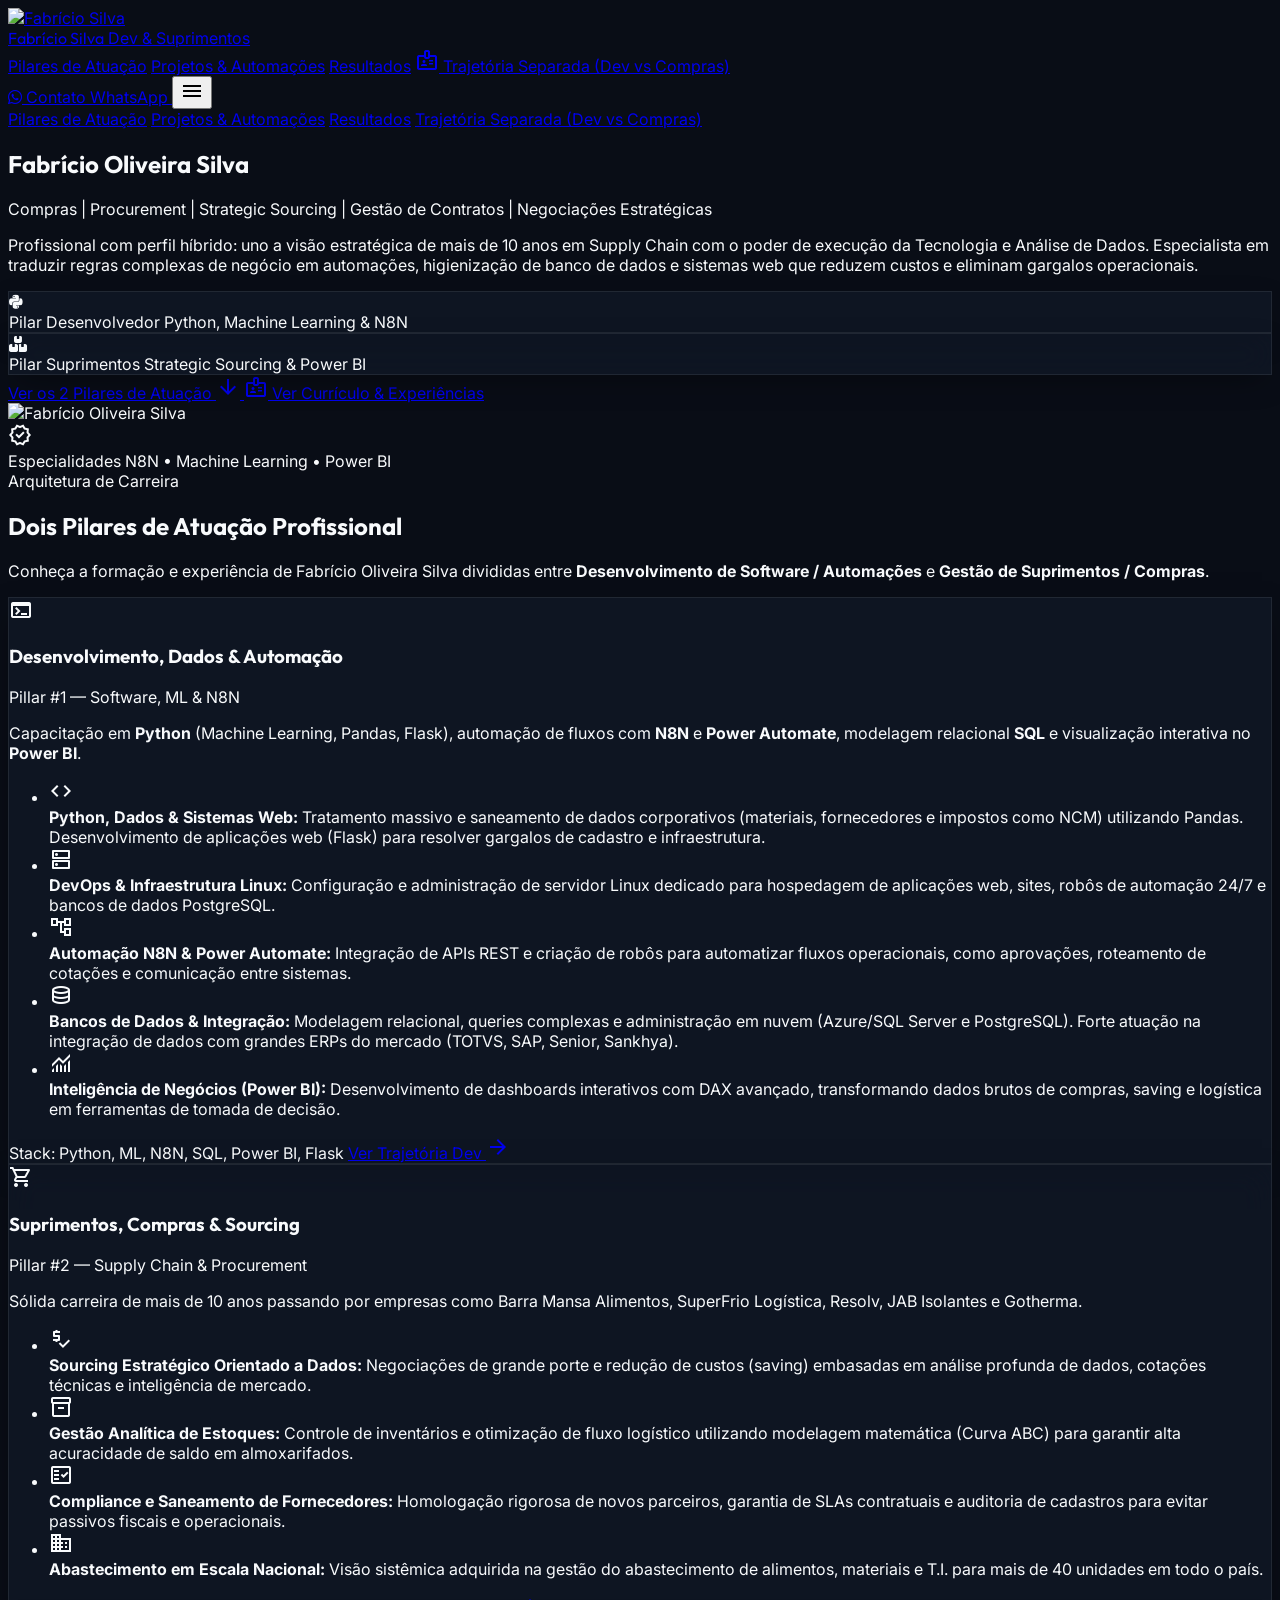
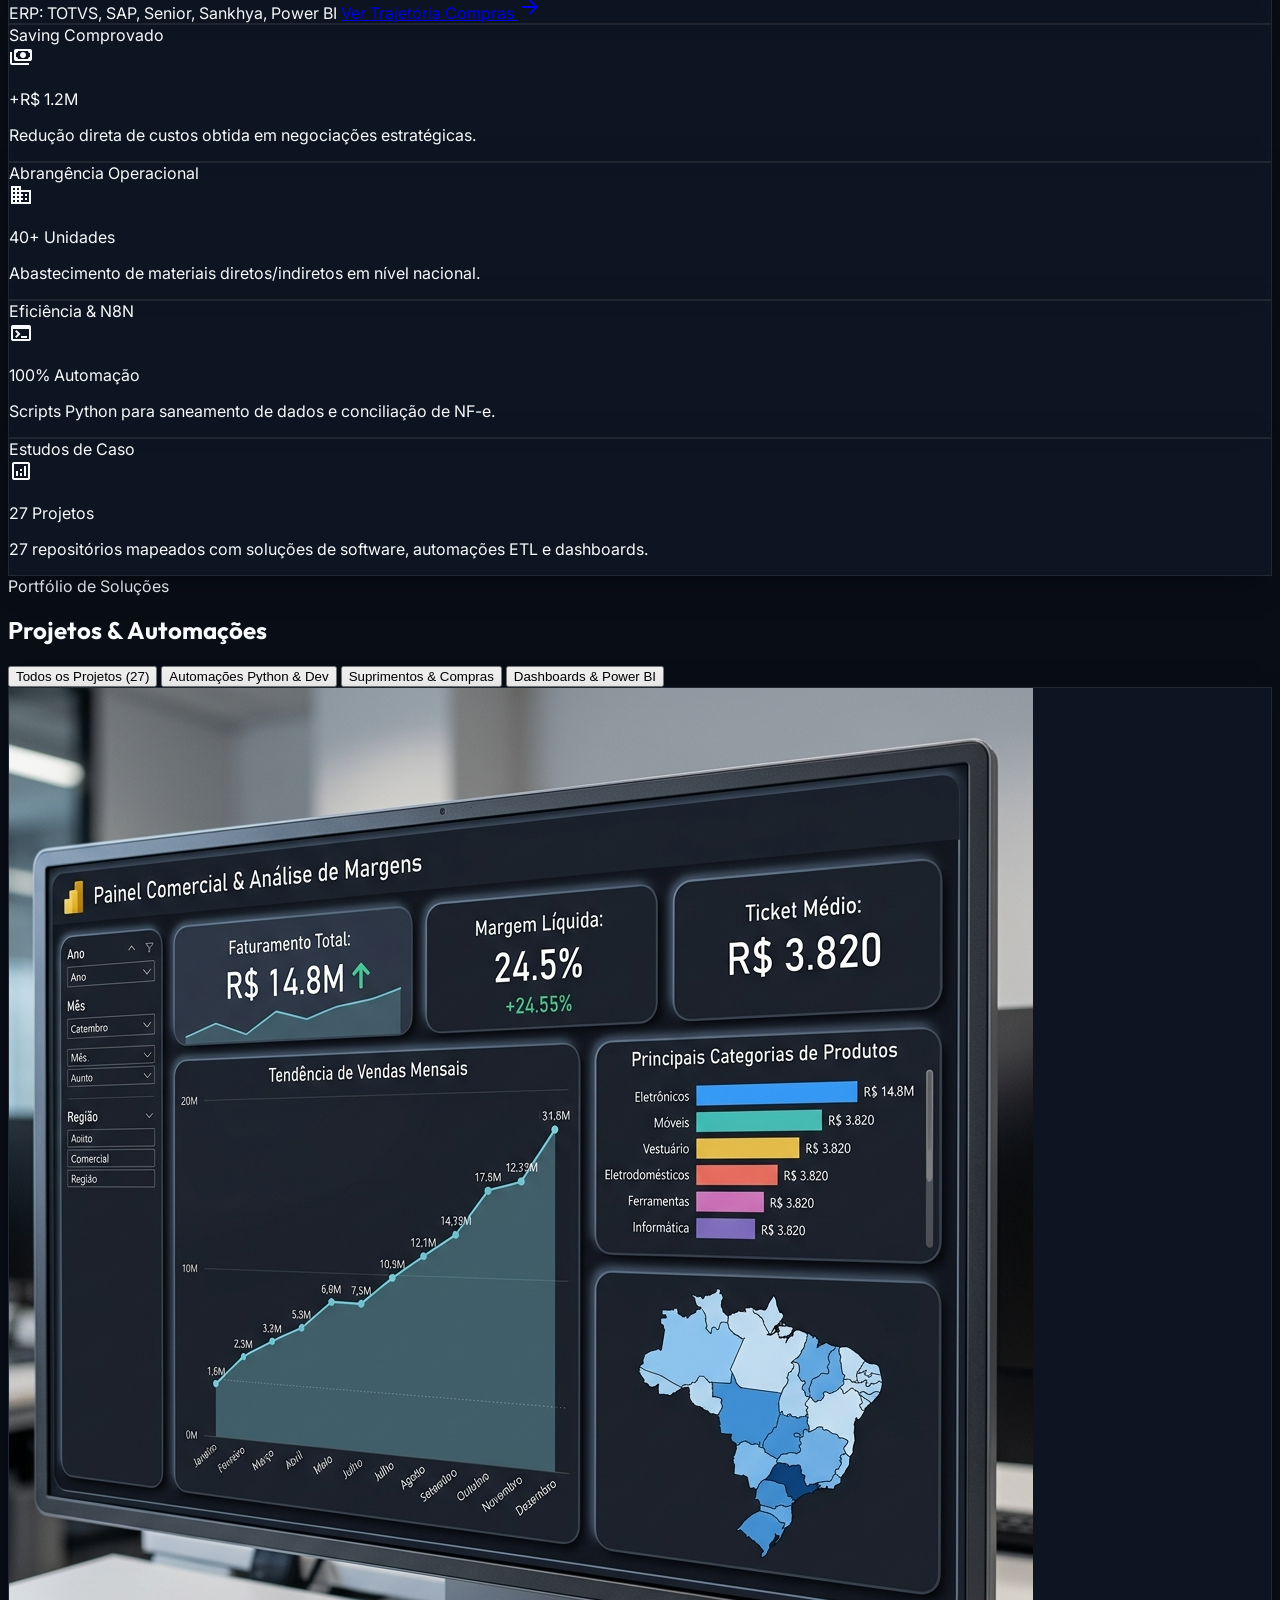
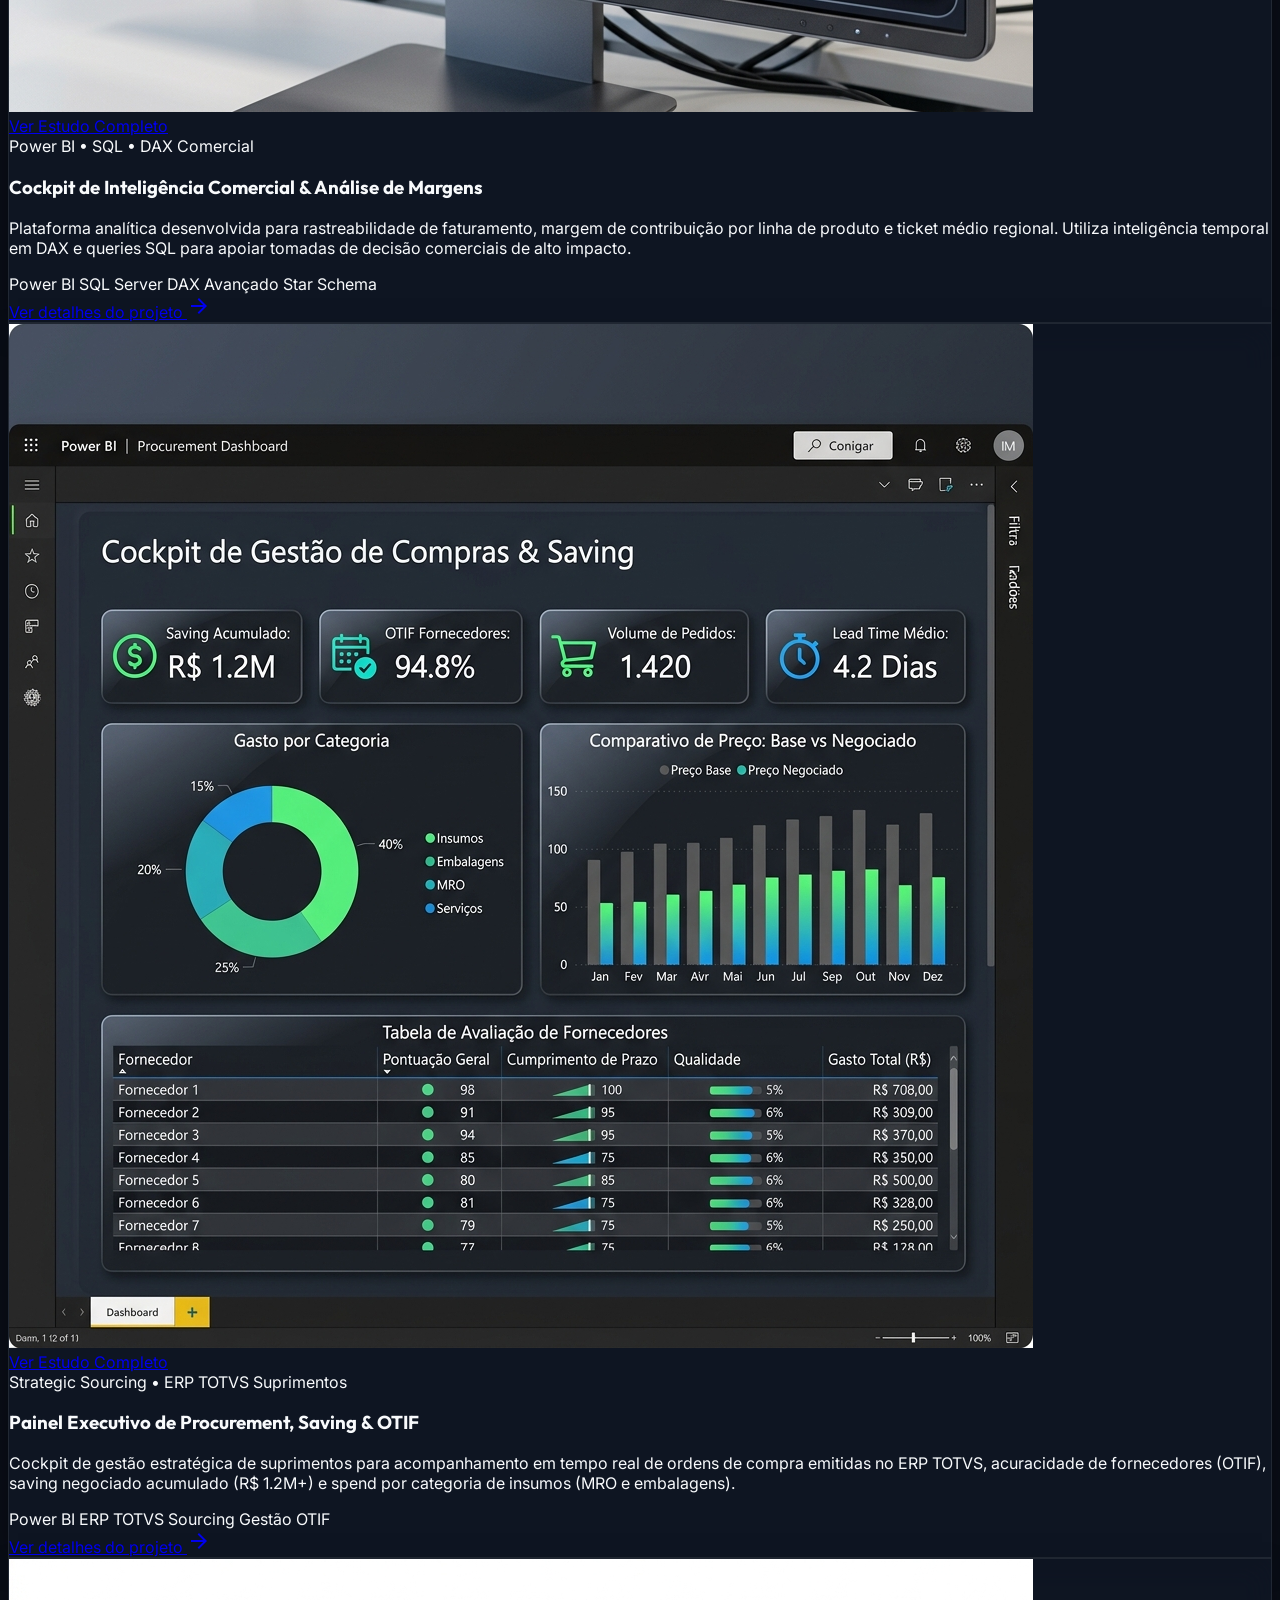
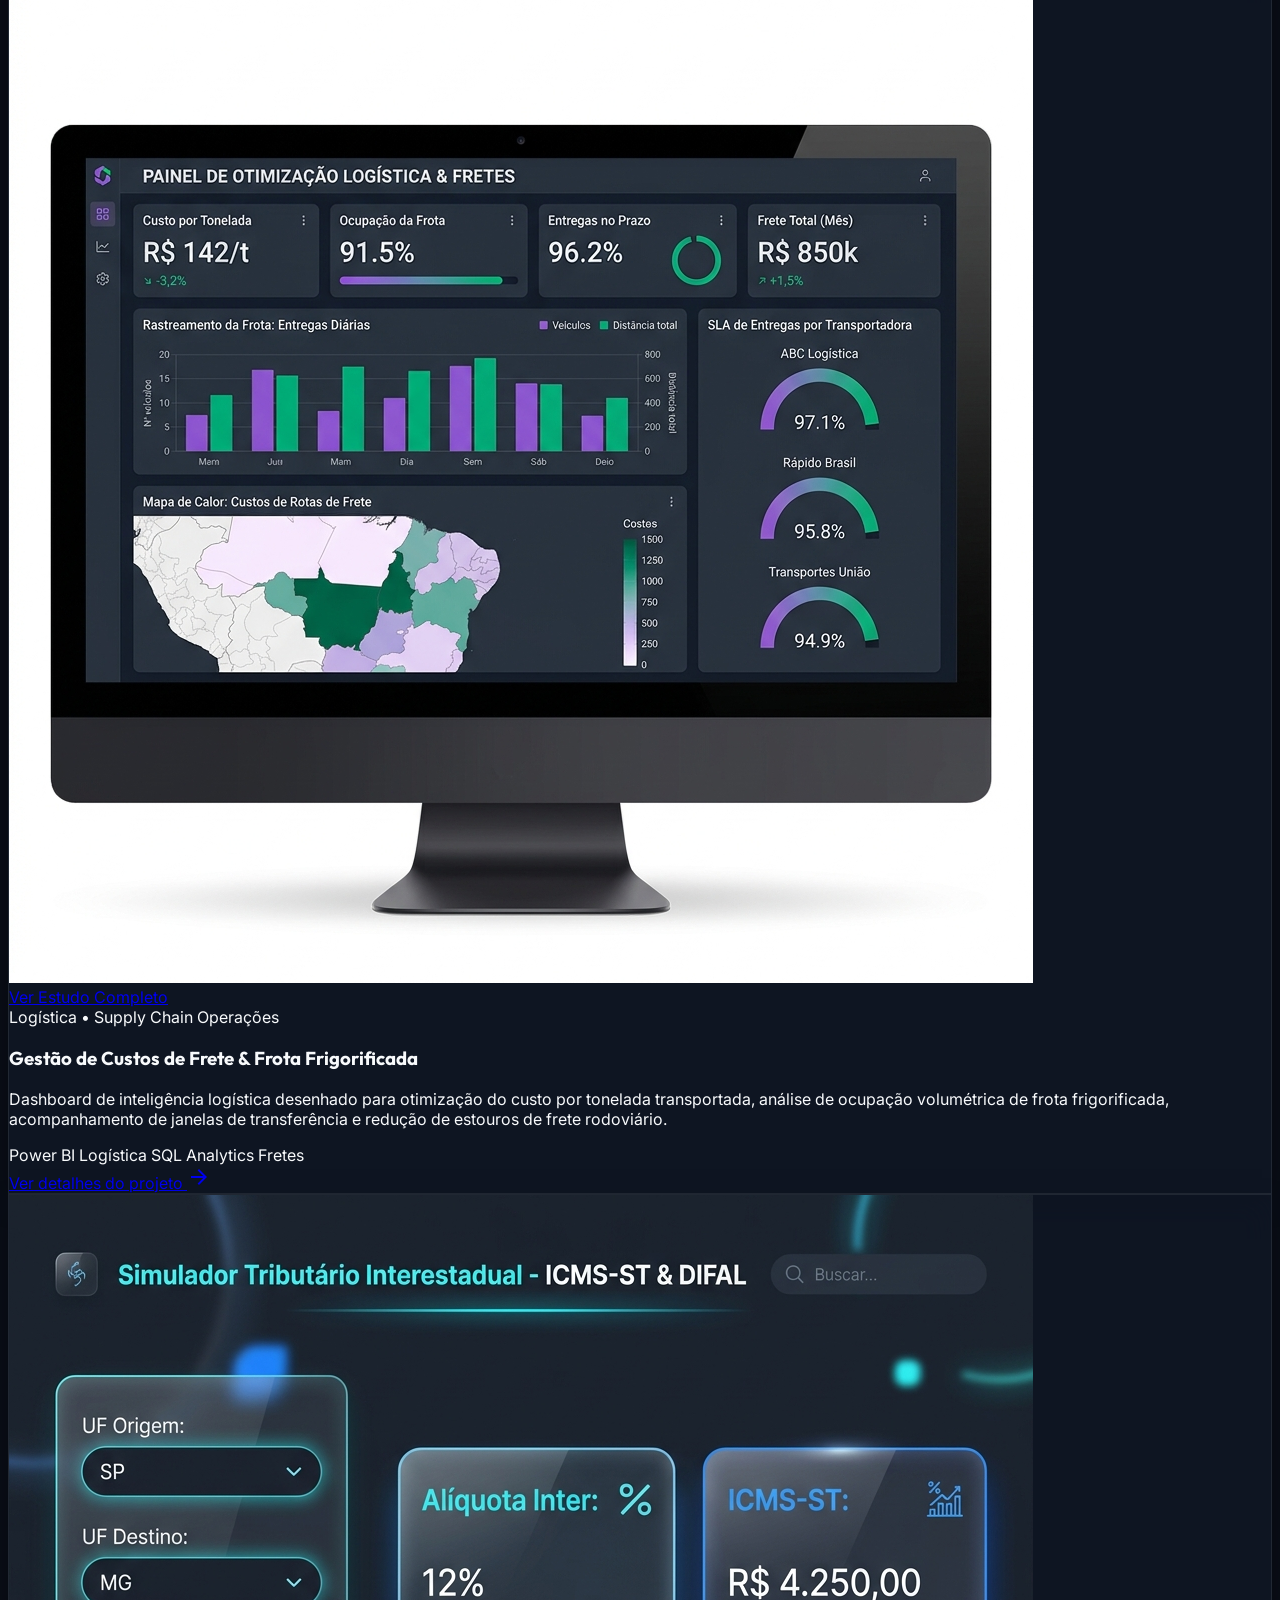
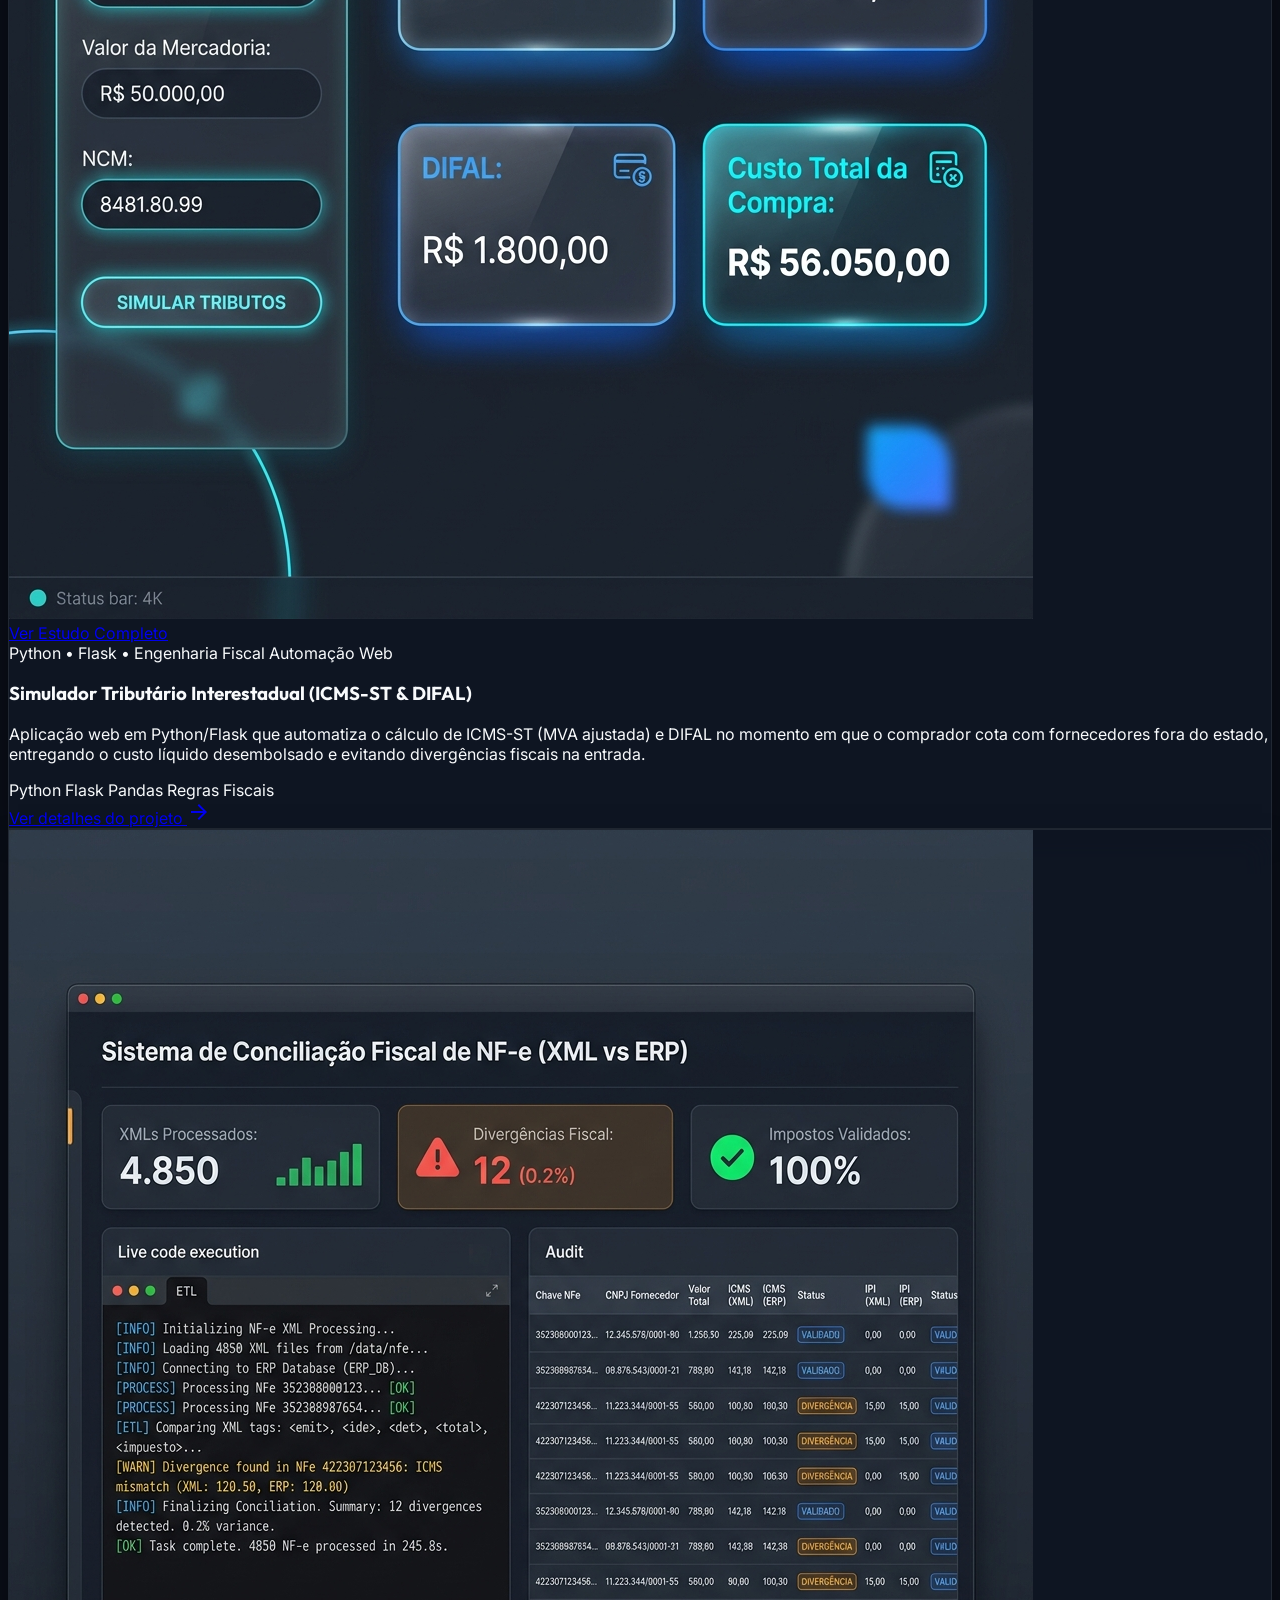
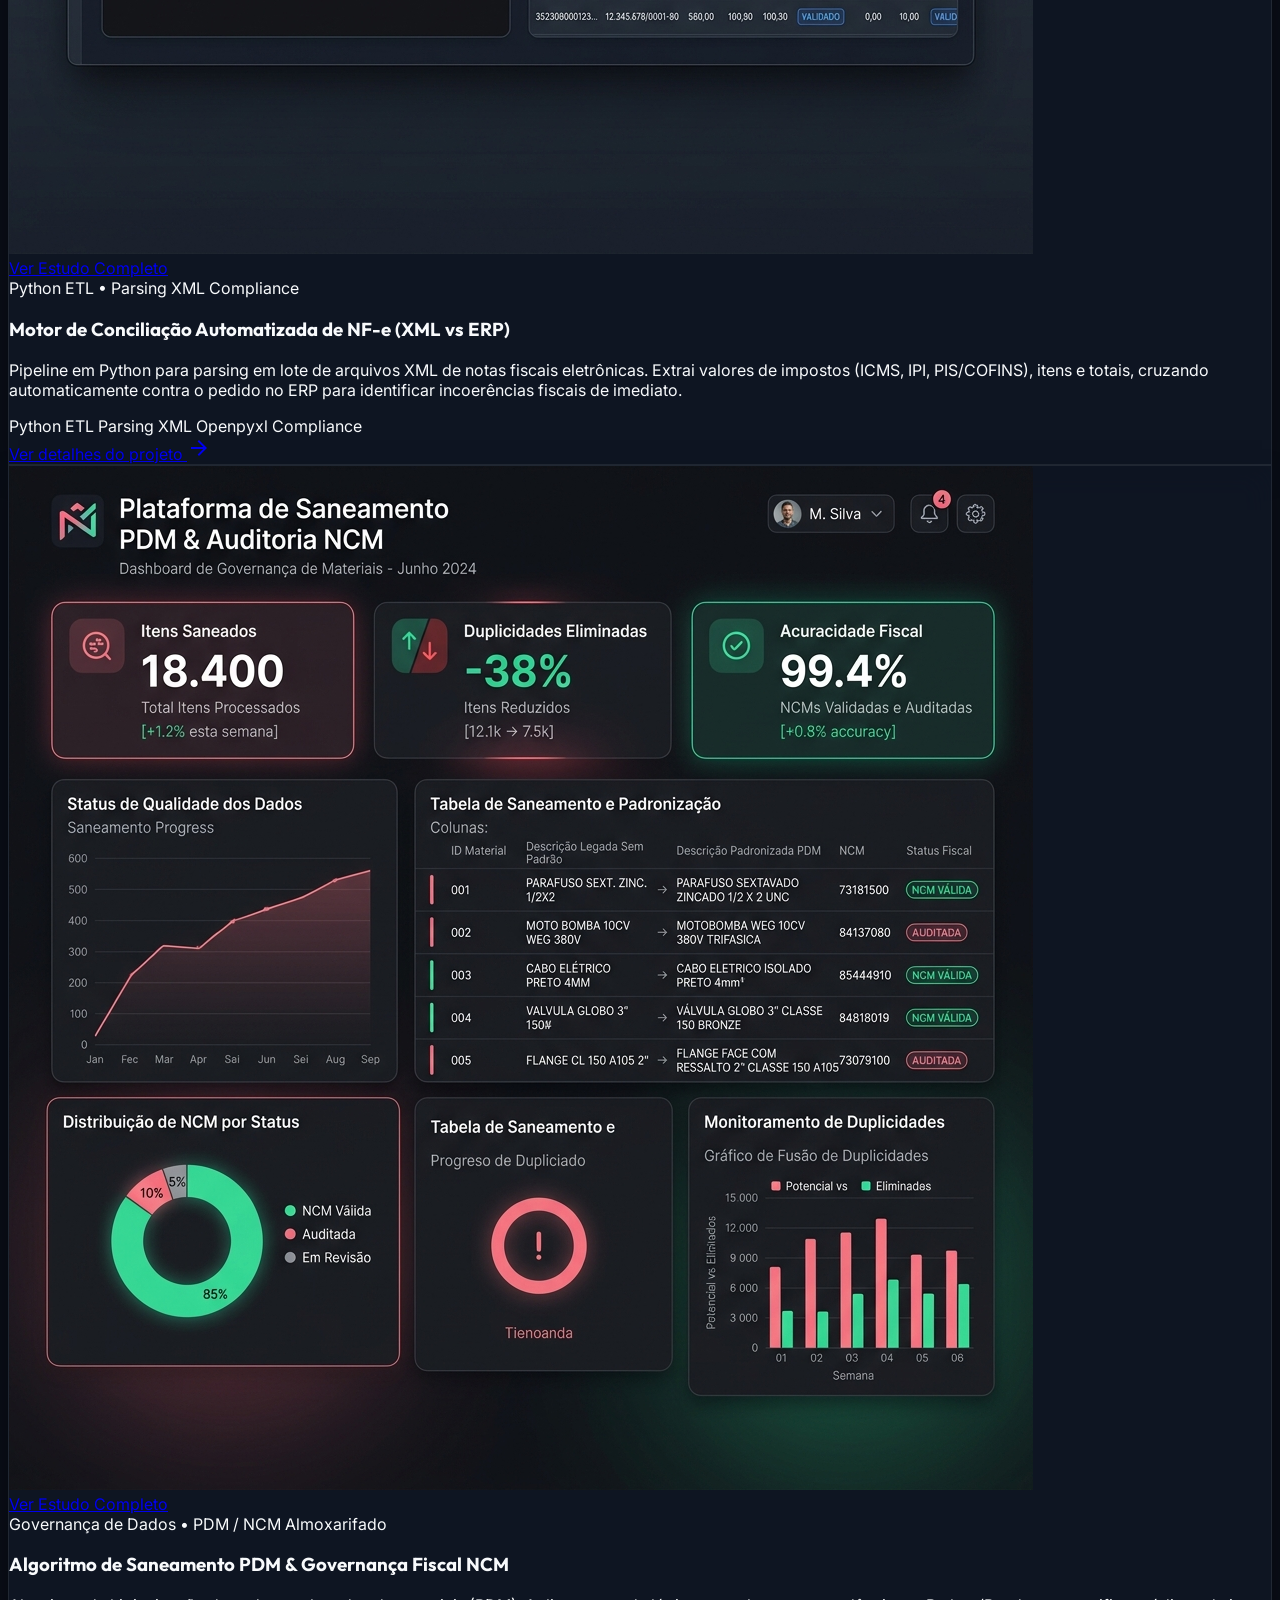
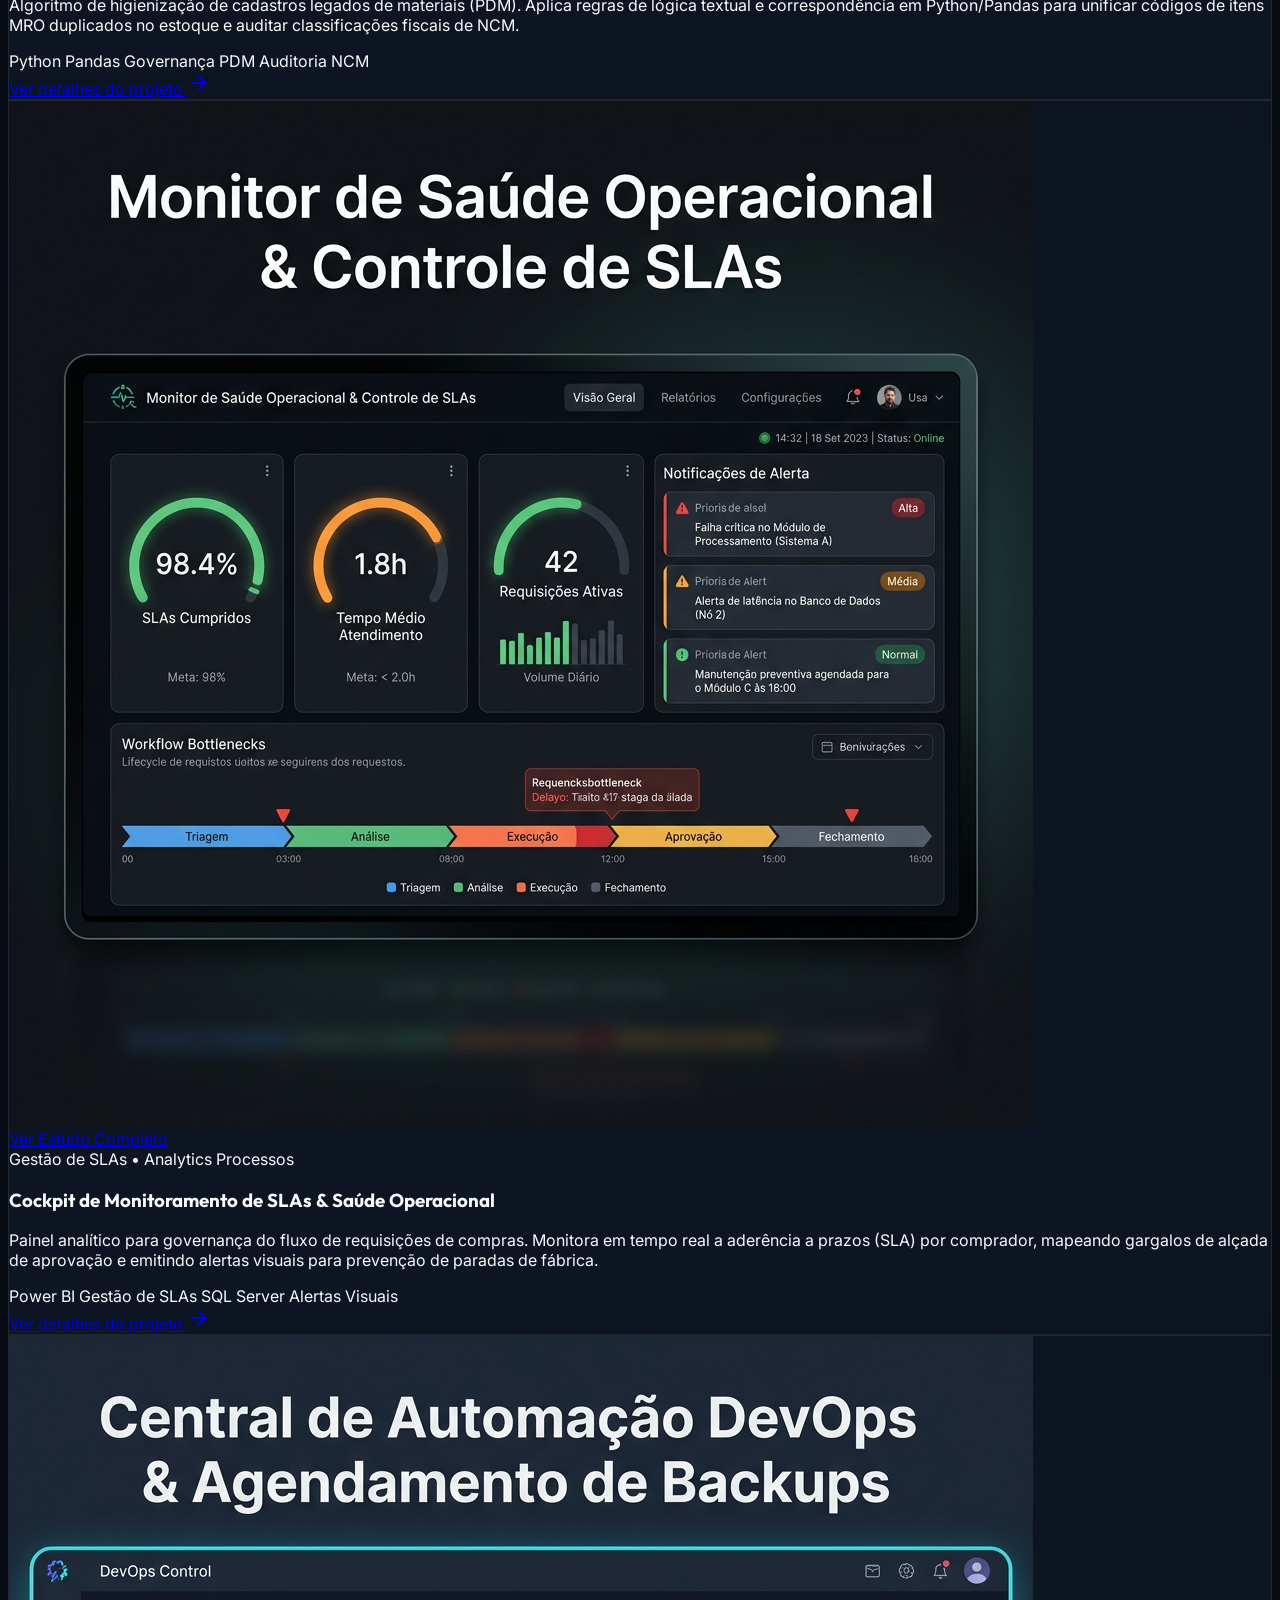
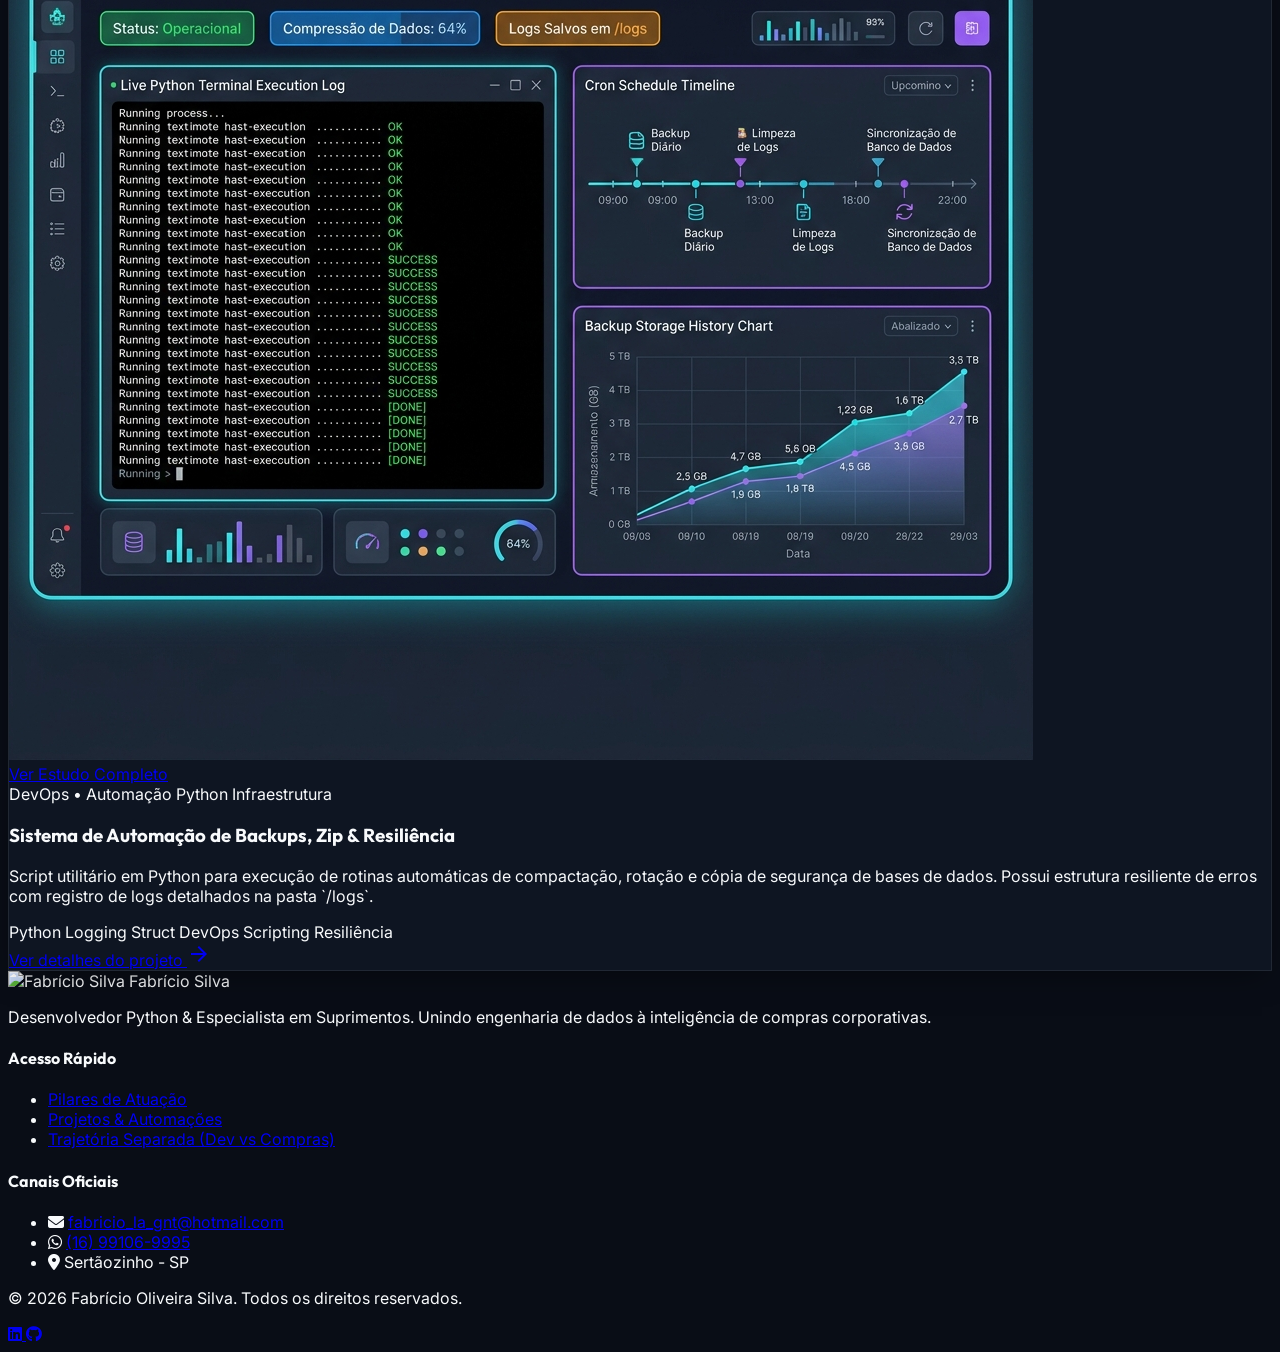
==== commit 55e3ad55: "01" ====
--- a/index.html
+++ b/index.html
@@ -119,7 +119,7 @@
           </p>
 
           <p class="text-slate-300 text-base sm:text-lg leading-relaxed font-normal">
-            Engenharia de Software e Dados aplicada à Gestão de Suprimentos. Domínio de <strong>Python (Machine Learning, Pandas)</strong>, <strong>N8N</strong>, <strong>SQL</strong>, <strong>Power BI</strong> e <strong>Power Automate</strong>, combinados a mais de 10 anos de experiência em compras corporativas e almoxarifado.
+            Profissional com perfil híbrido: uno a visão estratégica de mais de 10 anos em Supply Chain com o poder de execução da Tecnologia e Análise de Dados. Especialista em traduzir regras complexas de negócio em automações, higienização de banco de dados e sistemas web que reduzem custos e eliminam gargalos operacionais.
           </p>
 
           <!-- Badges de Especialidades Duplas -->
@@ -230,19 +230,23 @@
             <ul class="space-y-3 text-xs sm:text-sm text-slate-300 mb-8">
               <li class="flex items-start gap-2.5">
                 <span class="material-symbols-outlined text-blue-400 text-lg mt-0.5">code</span>
-                <div><strong>Python &amp; Machine Learning:</strong> Algoritmos preditivos, tratamento massivo de dados com Pandas e automação ETL.</div>
+                <div><strong>Python, Dados &amp; Sistemas Web:</strong> Tratamento massivo e saneamento de dados corporativos (materiais, fornecedores e impostos como NCM) utilizando Pandas. Desenvolvimento de aplicações web (Flask) para resolver gargalos de cadastro e infraestrutura.</div>
+              </li>
+              <li class="flex items-start gap-2.5">
+                <span class="material-symbols-outlined text-blue-400 text-lg mt-0.5">dns</span>
+                <div><strong>DevOps &amp; Infraestrutura Linux:</strong> Configuração e administração de servidor Linux dedicado para hospedagem de aplicações web, sites, robôs de automação 24/7 e bancos de dados PostgreSQL.</div>
               </li>
               <li class="flex items-start gap-2.5">
                 <span class="material-symbols-outlined text-blue-400 text-lg mt-0.5">account_tree</span>
-                <div><strong>Automação N8N &amp; Power Automate:</strong> Integração de APIs REST, envio de webhooks e fluxos automatizados de processos.</div>
+                <div><strong>Automação N8N &amp; Power Automate:</strong> Integração de APIs REST e criação de robôs para automatizar fluxos operacionais, como aprovações, roteamento de cotações e comunicação entre sistemas.</div>
               </li>
               <li class="flex items-start gap-2.5">
                 <span class="material-symbols-outlined text-blue-400 text-lg mt-0.5">database</span>
-                <div><strong>Bancos de Dados SQL:</strong> Consultas complexas, JOINs, views e suporte a ERPs (TOTVS, SAP, Senior, Sankhya).</div>
+                <div><strong>Bancos de Dados &amp; Integração:</strong> Modelagem relacional, queries complexas e administração em nuvem (Azure/SQL Server e PostgreSQL). Forte atuação na integração de dados com grandes ERPs do mercado (TOTVS, SAP, Senior, Sankhya).</div>
               </li>
               <li class="flex items-start gap-2.5">
                 <span class="material-symbols-outlined text-blue-400 text-lg mt-0.5">monitoring</span>
-                <div><strong>Power BI Impressionador:</strong> DAX avançado, inteligência temporal e dashboards de alto impacto visual.</div>
+                <div><strong>Inteligência de Negócios (Power BI):</strong> Desenvolvimento de dashboards interativos com DAX avançado, transformando dados brutos de compras, saving e logística em ferramentas de tomada de decisão.</div>
               </li>
             </ul>
           </div>
@@ -280,19 +284,19 @@
             <ul class="space-y-3 text-xs sm:text-sm text-slate-300 mb-8">
               <li class="flex items-start gap-2.5">
                 <span class="material-symbols-outlined text-emerald-400 text-lg mt-0.5">price_check</span>
-                <div><strong>Strategic Sourcing &amp; Procurement:</strong> Negociações de grande porte, cotações técnicas e redução de custos (saving).</div>
+                <div><strong>Sourcing Estratégico Orientado a Dados:</strong> Negociações de grande porte e redução de custos (saving) embasadas em análise profunda de dados, cotações técnicas e inteligência de mercado.</div>
               </li>
               <li class="flex items-start gap-2.5">
                 <span class="material-symbols-outlined text-emerald-400 text-lg mt-0.5">inventory_2</span>
-                <div><strong>Gestão de Almoxarifado &amp; Estoque:</strong> Inventários, curva ABC, acuracidade de saldo e fluxo logístico.</div>
+                <div><strong>Gestão Analítica de Estoques:</strong> Controle de inventários e otimização de fluxo logístico utilizando modelagem matemática (Curva ABC) para garantir alta acuracidade de saldo em almoxarifados.</div>
               </li>
               <li class="flex items-start gap-2.5">
                 <span class="material-symbols-outlined text-emerald-400 text-lg mt-0.5">fact_check</span>
-                <div><strong>Gestão de Contratos &amp; Compliance:</strong> Homologação de novos fornecedores e garantia de SLAs contratuais.</div>
+                <div><strong>Compliance e Saneamento de Fornecedores:</strong> Homologação rigorosa de novos parceiros, garantia de SLAs contratuais e auditoria de cadastros para evitar passivos fiscais e operacionais.</div>
               </li>
               <li class="flex items-start gap-2.5">
                 <span class="material-symbols-outlined text-emerald-400 text-lg mt-0.5">domain</span>
-                <div><strong>Abastecimento Nacional (40+ Unidades):</strong> Gestão de compras de alimentos, materiais de obra e TI em todo o país.</div>
+                <div><strong>Abastecimento em Escala Nacional:</strong> Visão sistêmica adquirida na gestão do abastecimento de alimentos, materiais e T.I. para mais de 40 unidades em todo o país.</div>
               </li>
             </ul>
           </div>
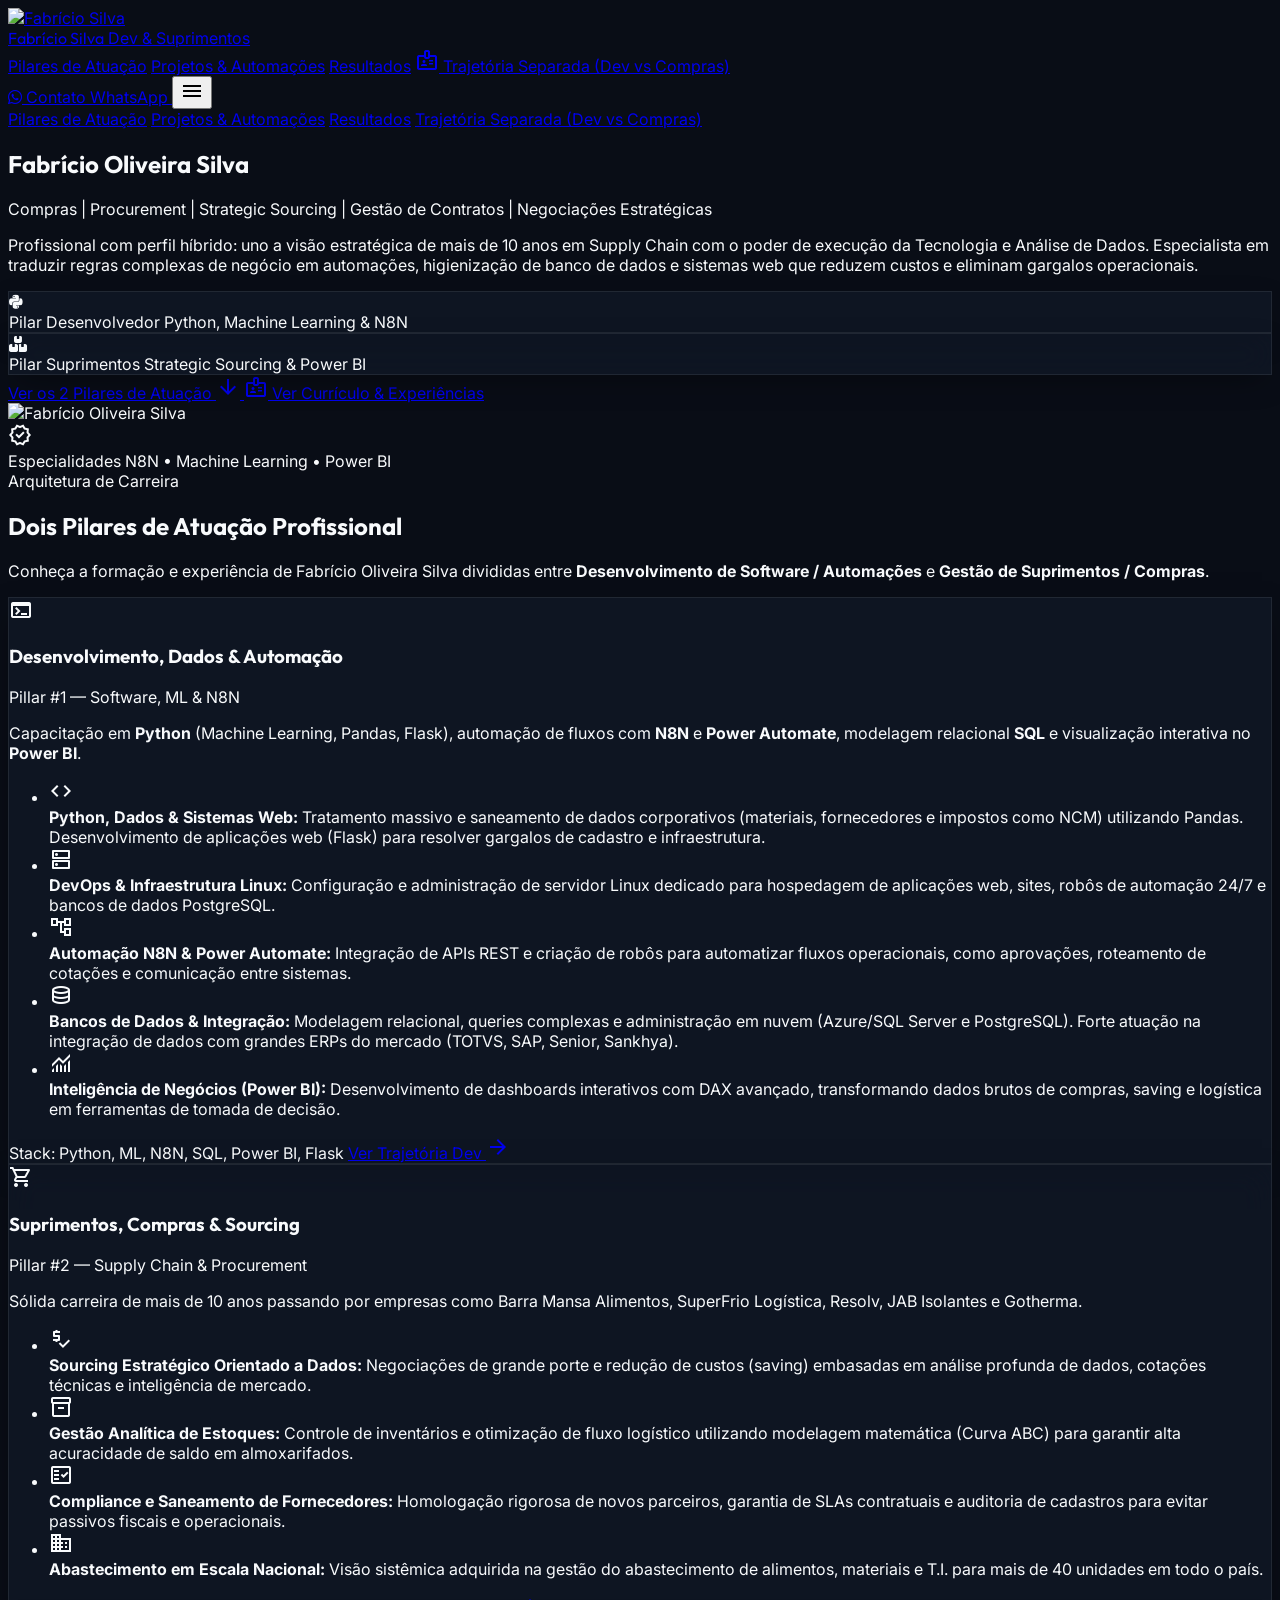
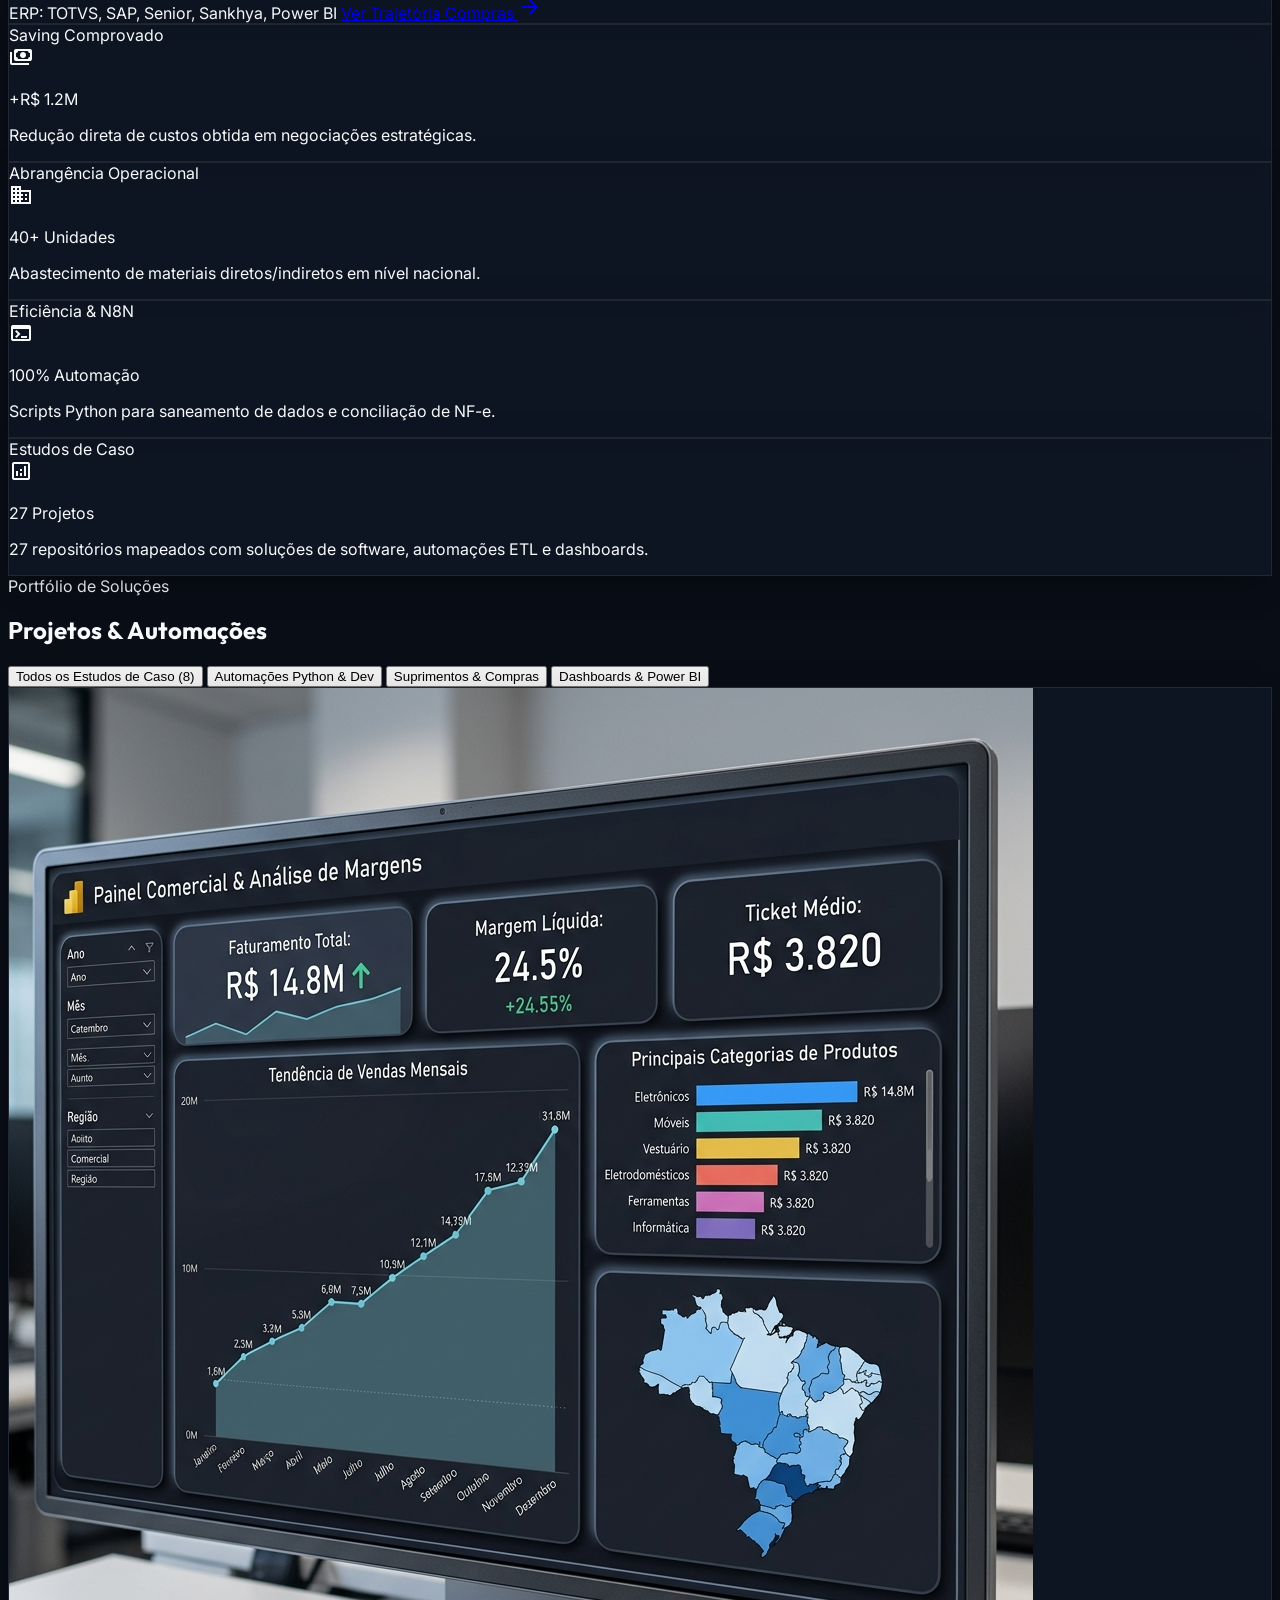
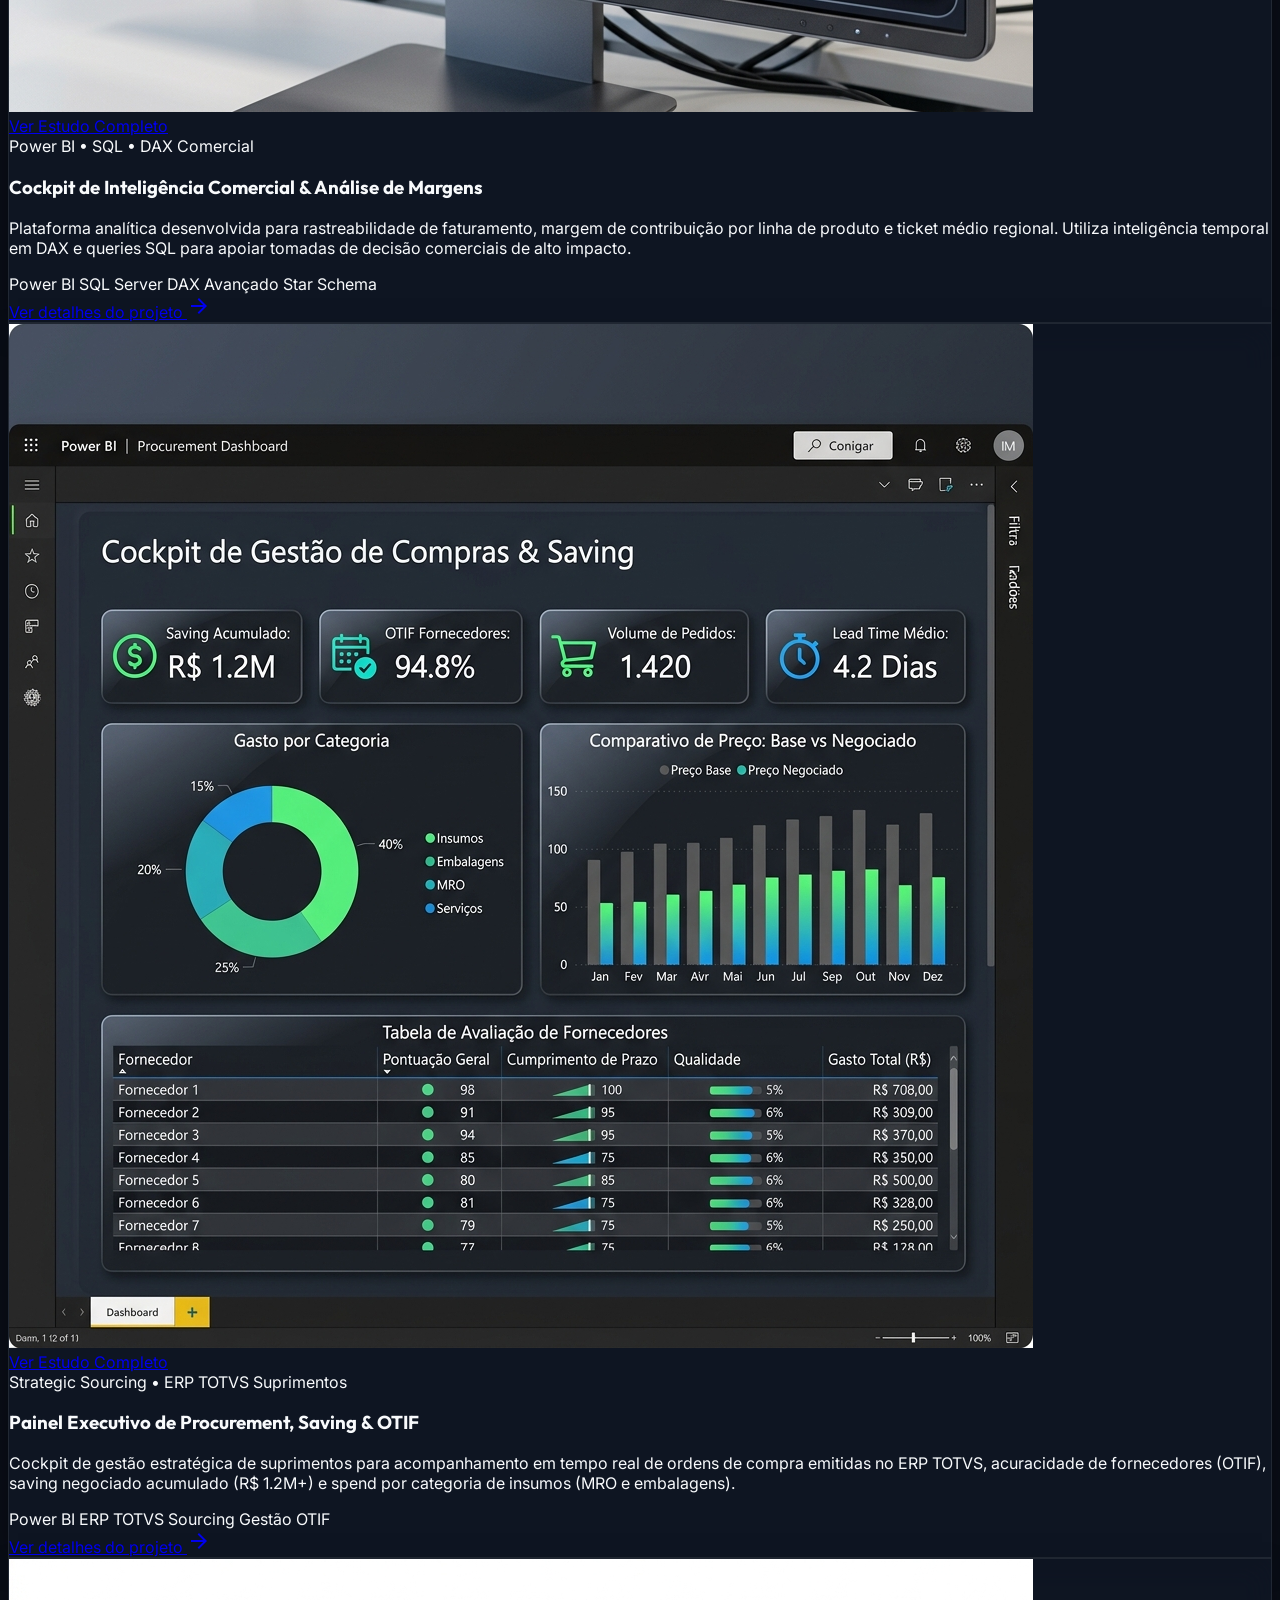
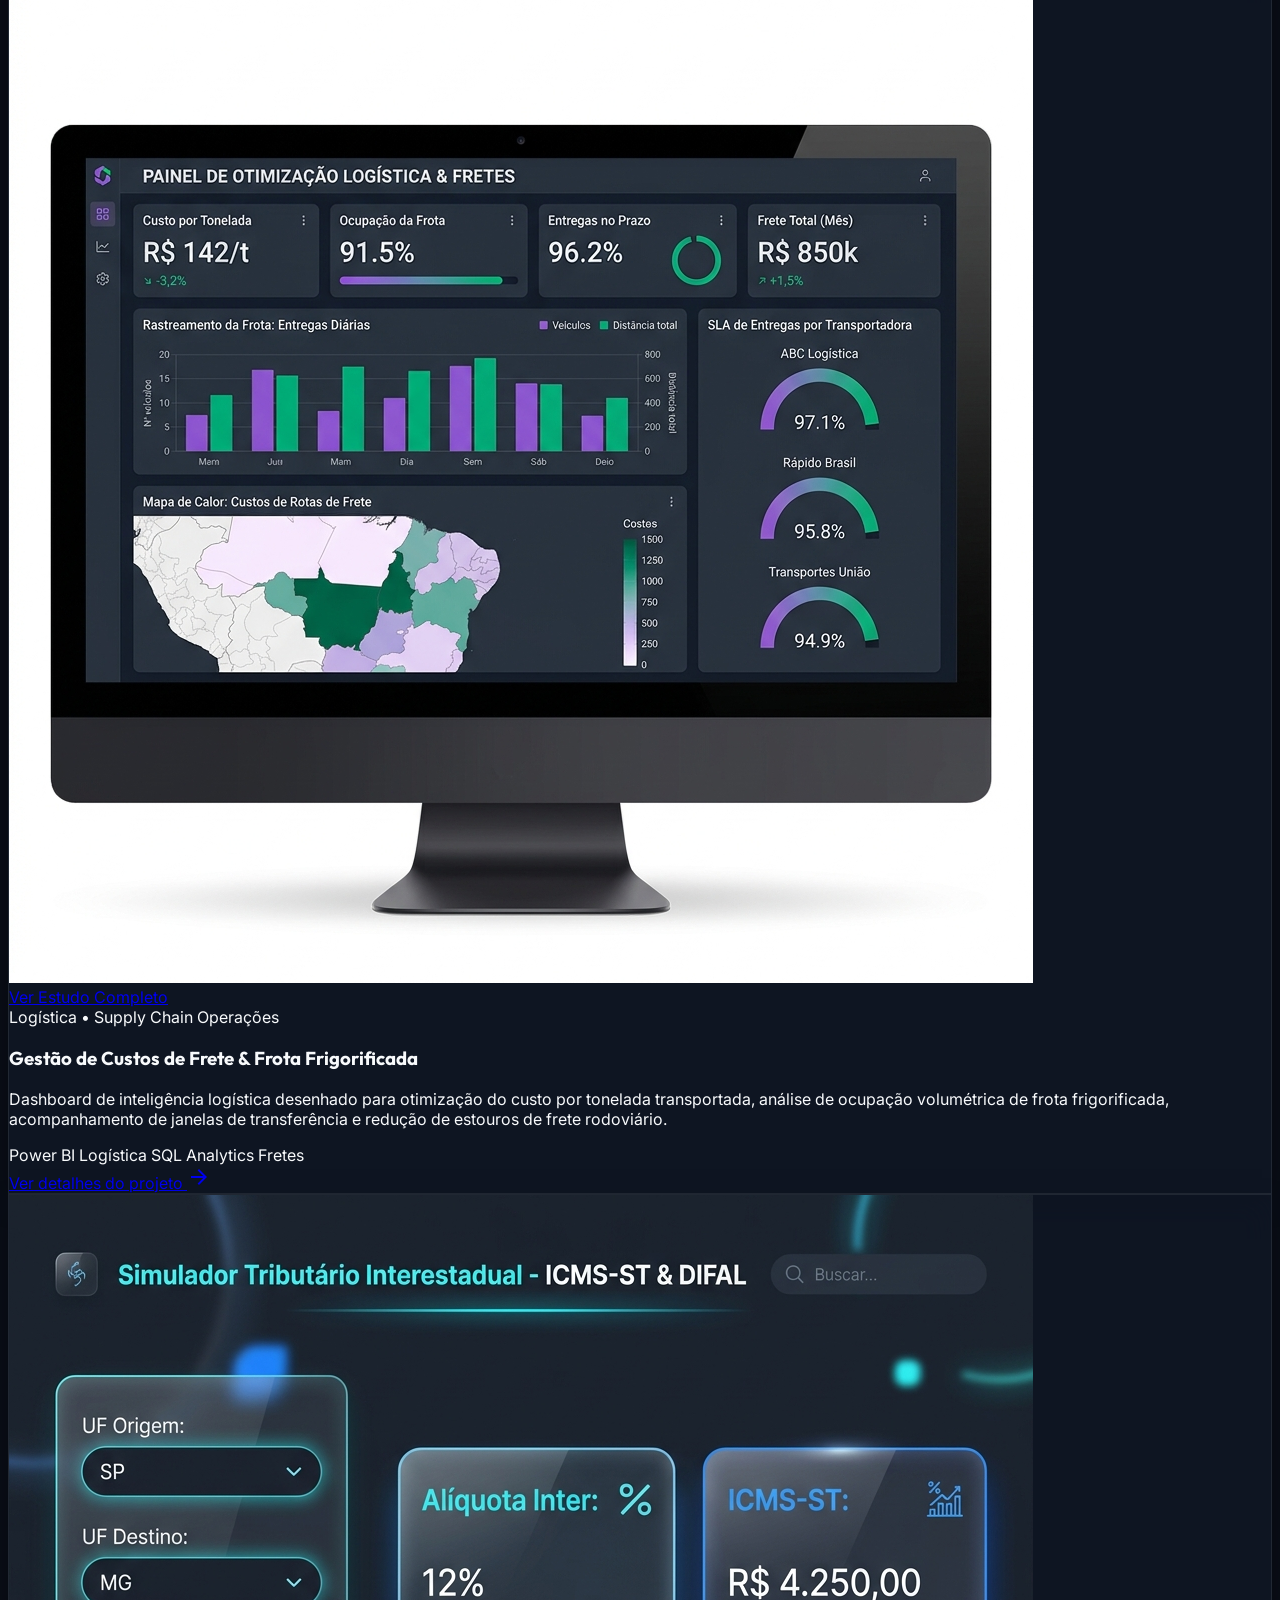
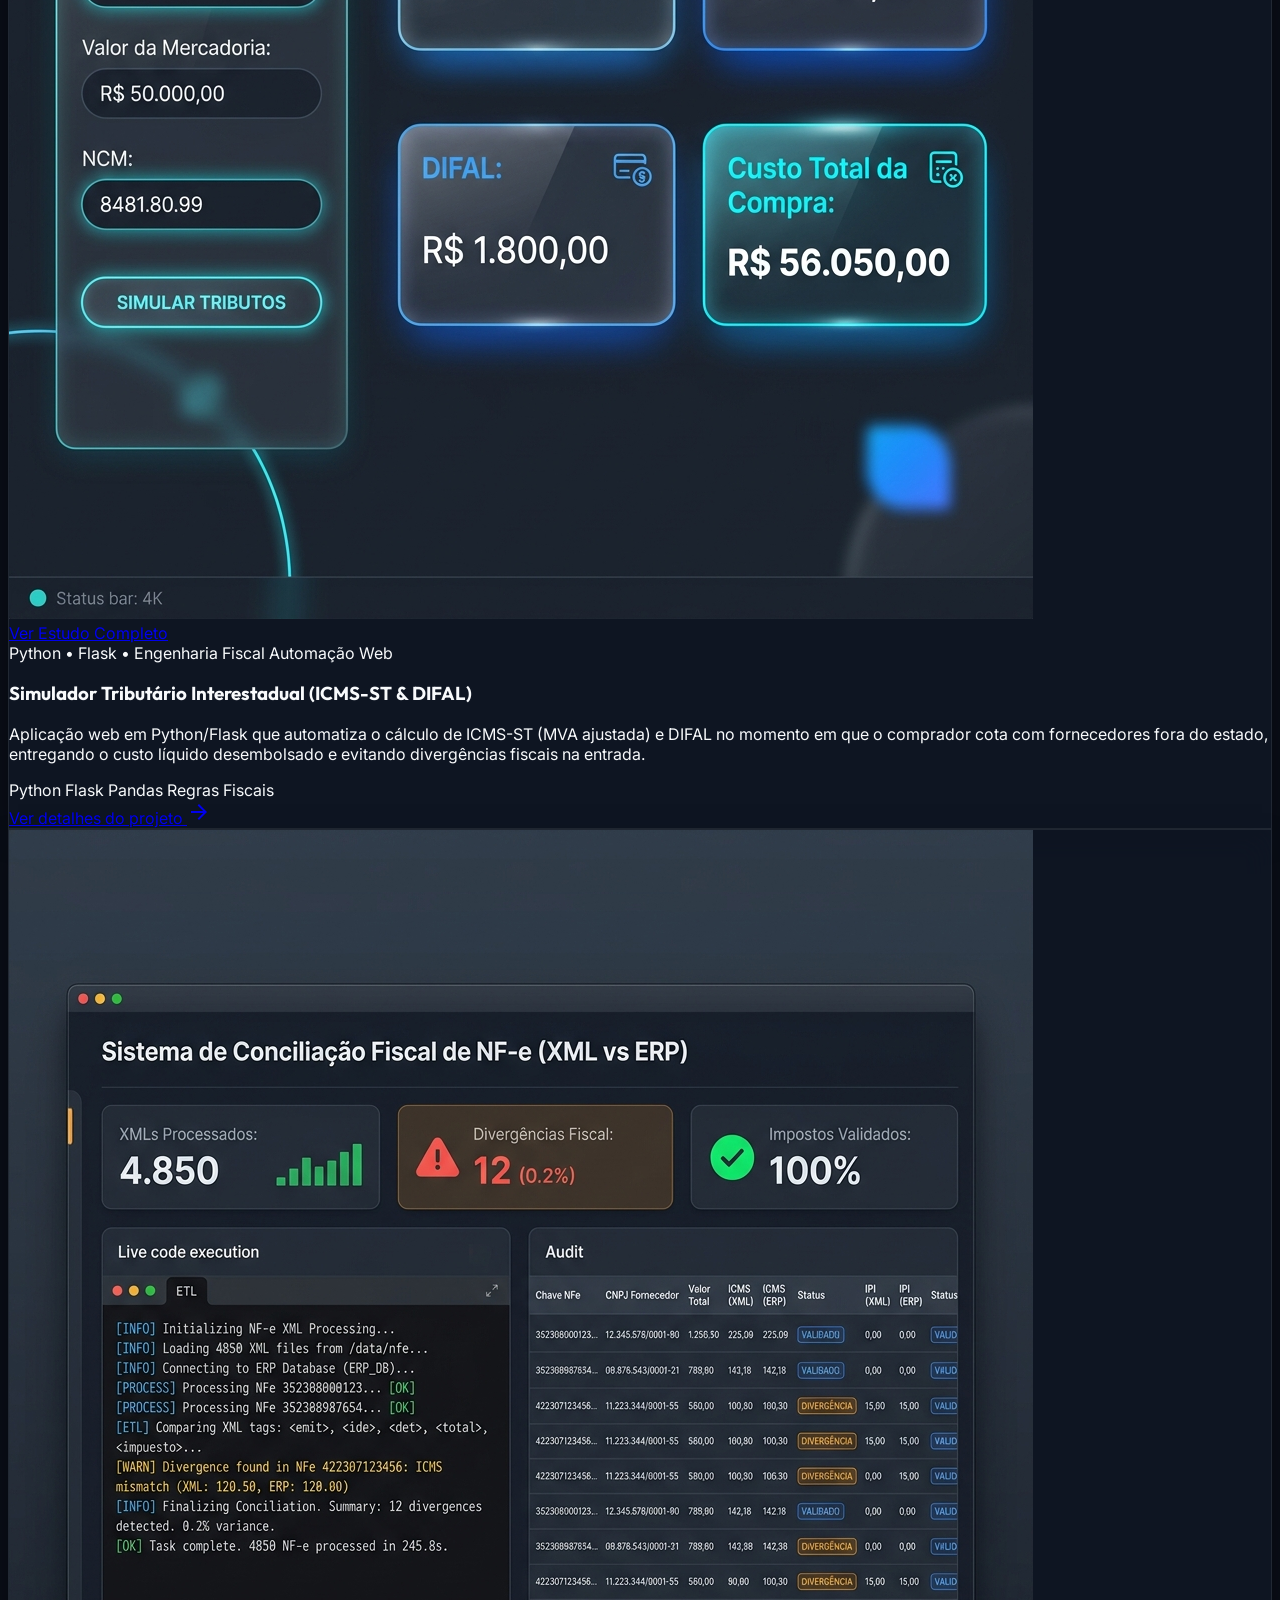
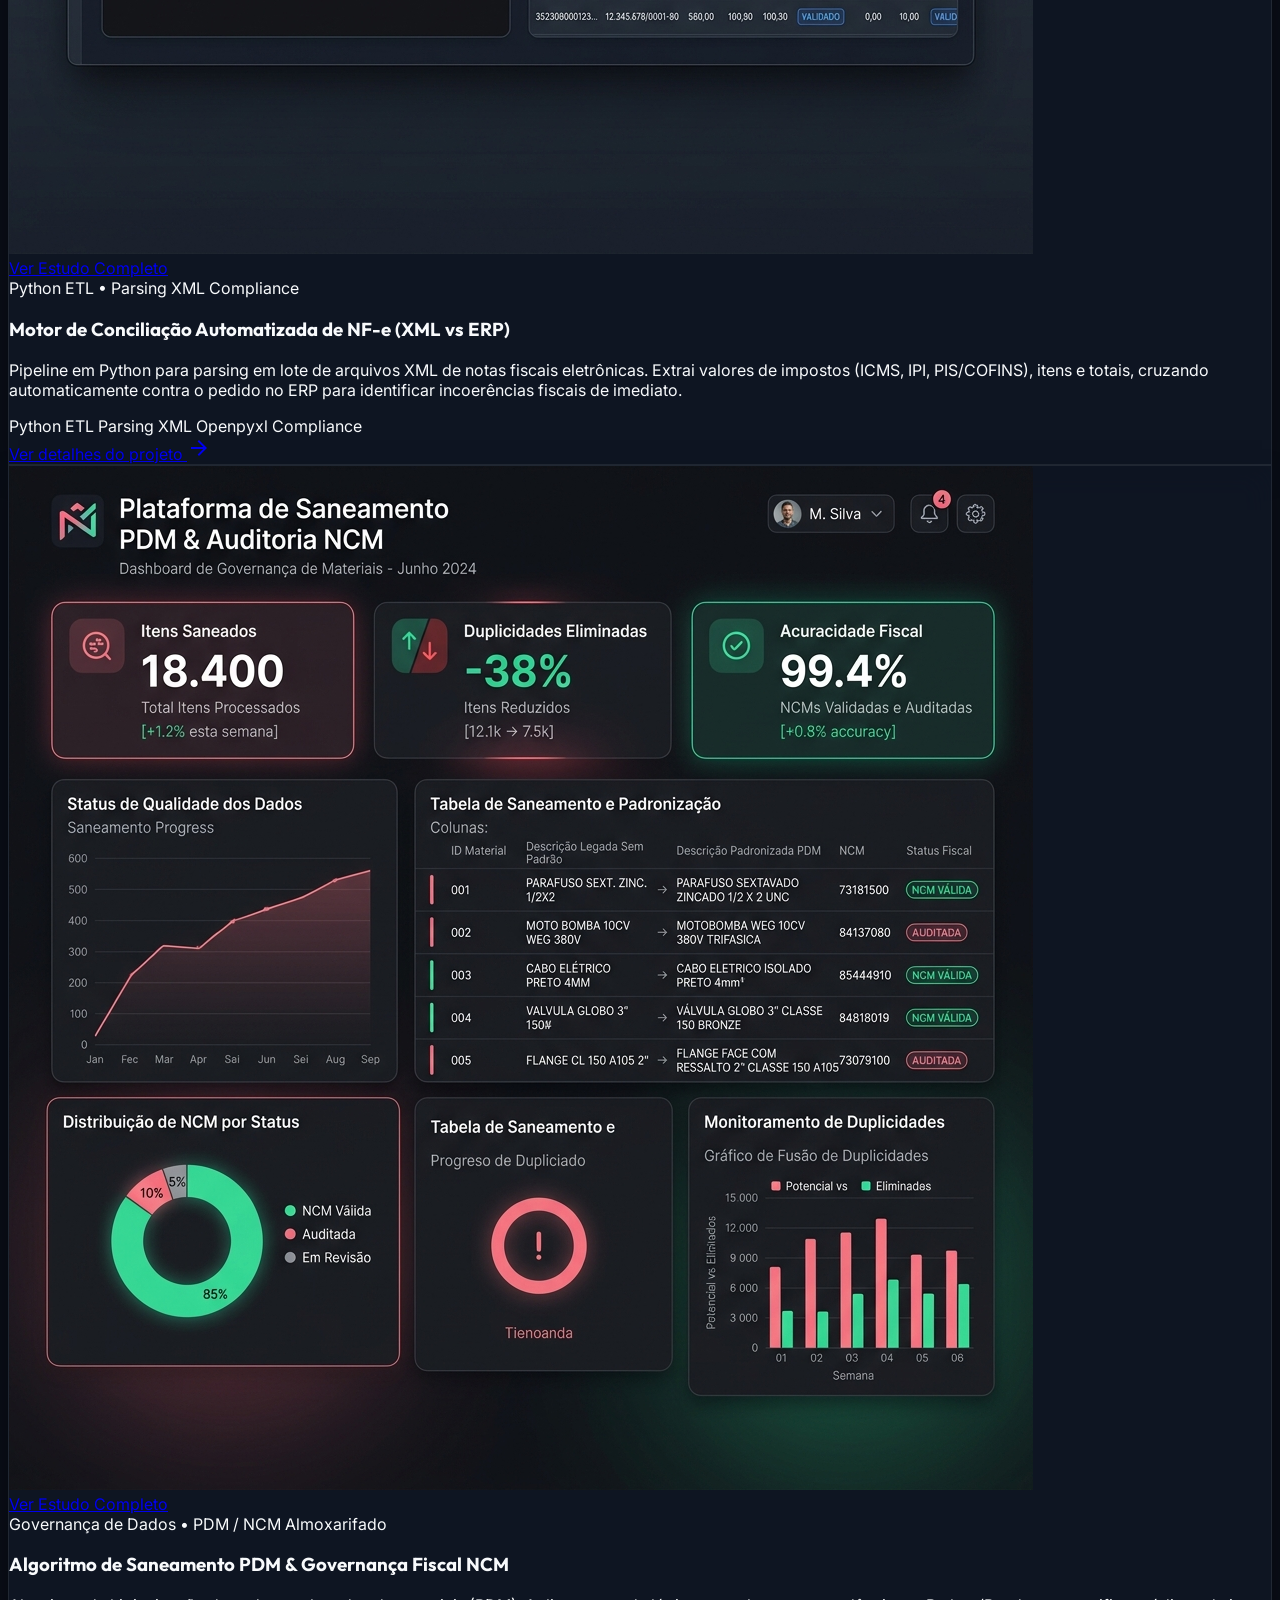
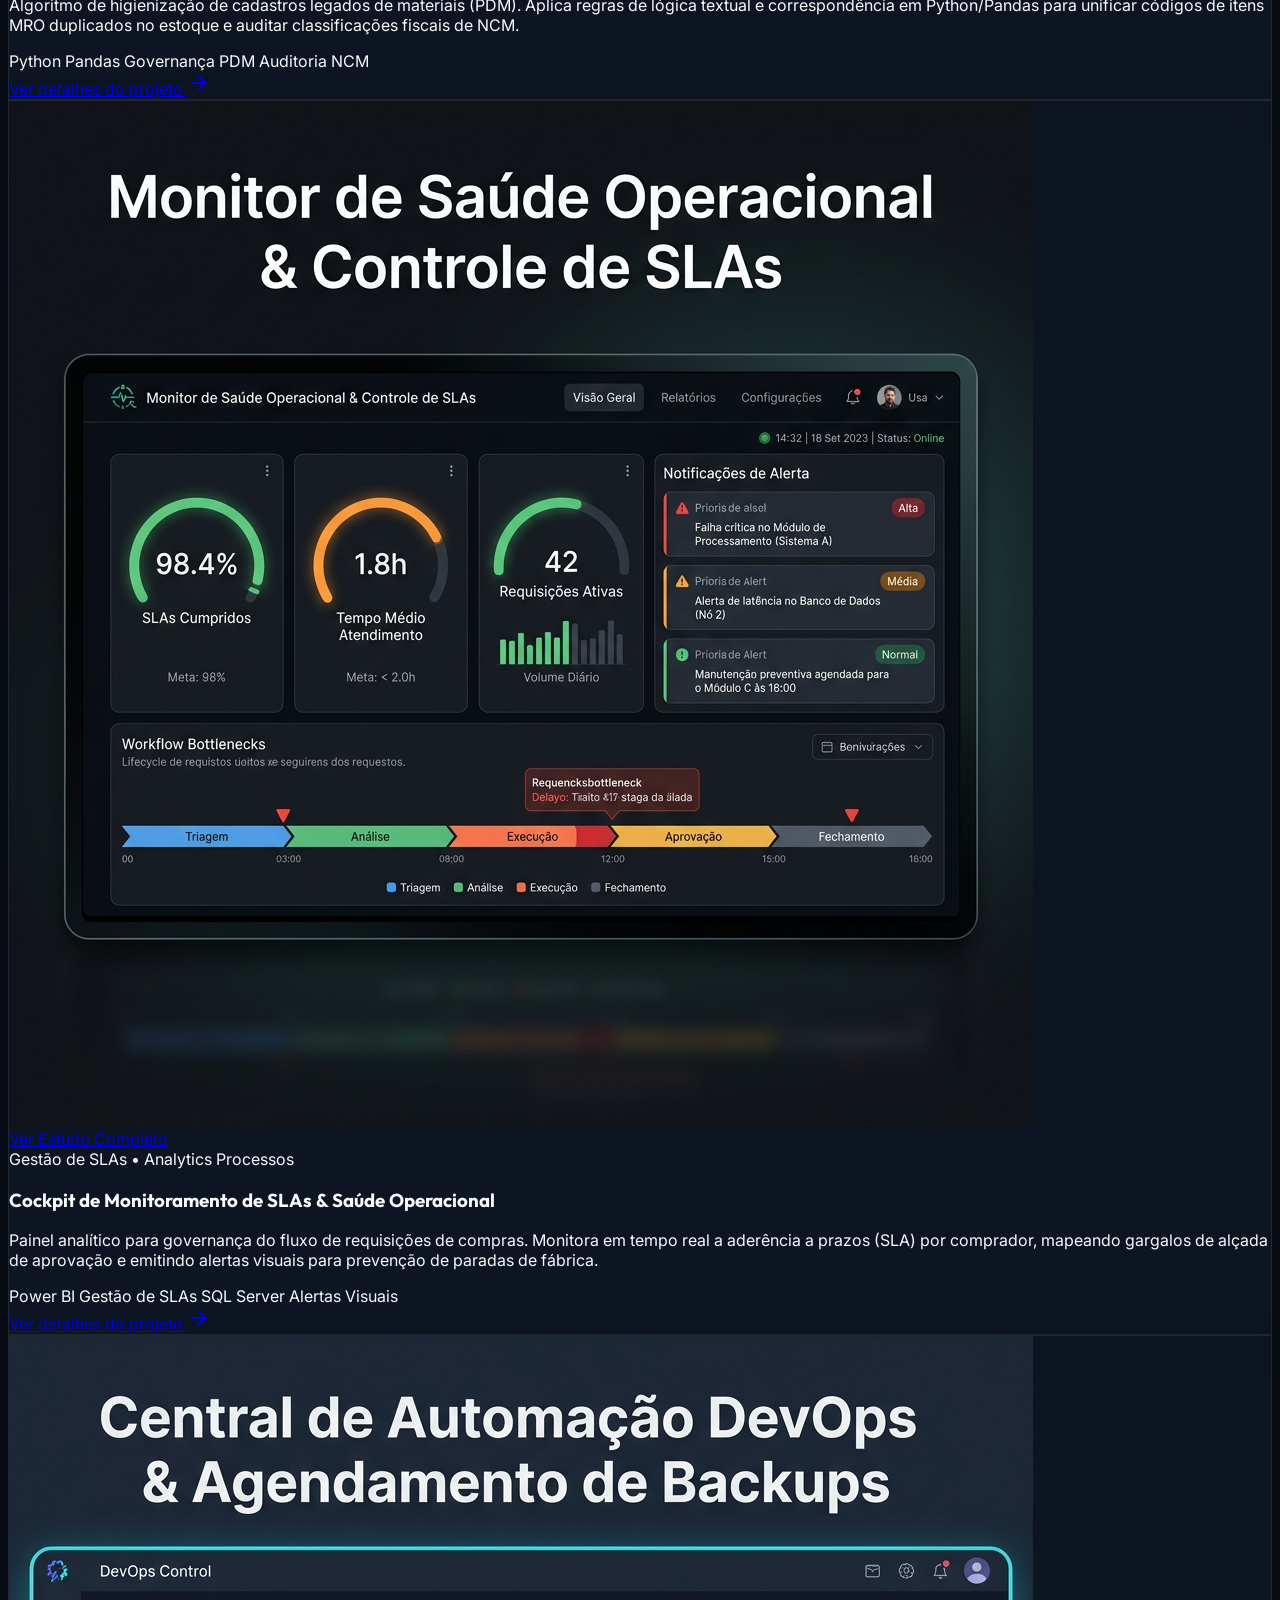
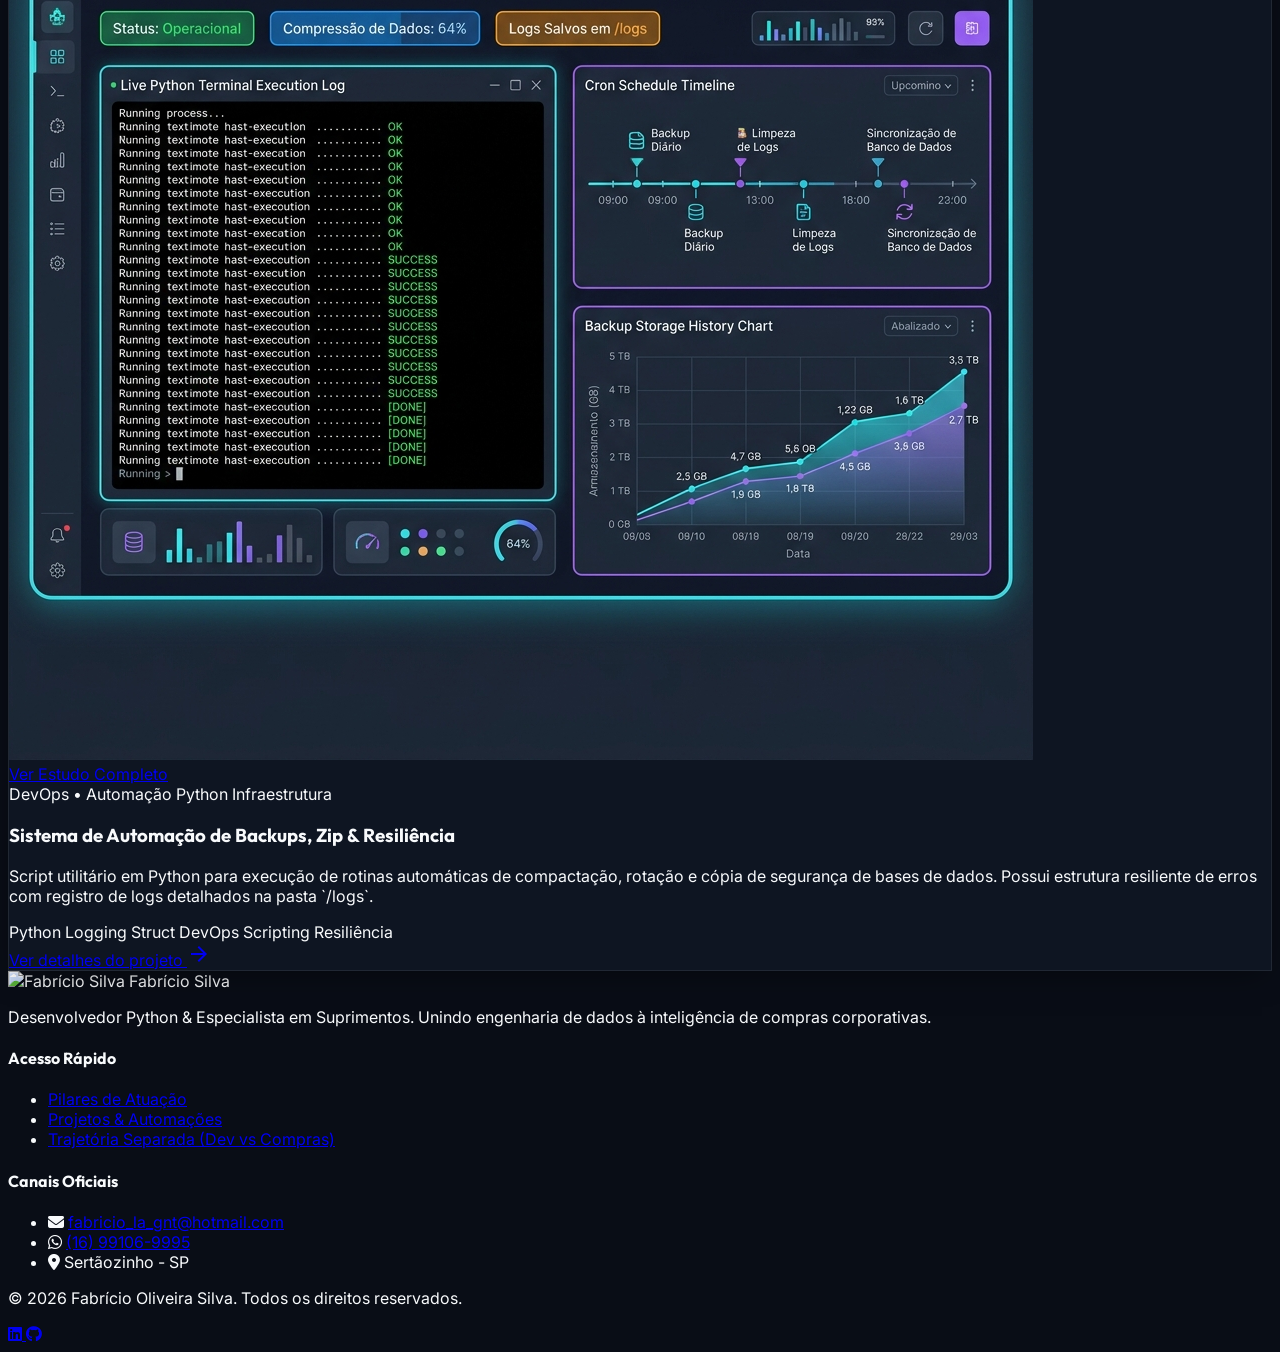
==== commit 4acc2b04: "2" ====
--- a/index.html
+++ b/index.html
@@ -3,12 +3,20 @@
 <head>
   <meta charset="UTF-8">
   <meta name="viewport" content="width=device-width, initial-scale=1.0">
+  <link rel="icon" type="image/svg+xml" href="favicon.svg">
   <title>Fabrício Oliveira Silva | Desenvolvedor &amp; Especialista em Suprimentos</title>
   
   <!-- SEO & Metadados -->
   <meta name="description" content="Portfólio de Fabrício Oliveira Silva — Desenvolvedor Python, Analista de Dados & Especialista em Compras/Suprimentos.">
   <meta name="author" content="Fabrício Oliveira Silva">
-  
+
+  <!-- Open Graph / Preview em Redes Sociais -->
+  <meta property="og:type" content="website">
+  <meta property="og:title" content="Fabrício Oliveira Silva | Desenvolvedor & Especialista em Suprimentos">
+  <meta property="og:description" content="Portfólio de Fabrício Oliveira Silva — Desenvolvedor Python, Analista de Dados & Especialista em Compras/Suprimentos.">
+  <meta property="og:image" content="images/1739905716703.jpg">
+  <meta name="twitter:card" content="summary_large_image">
+
   <!-- Tailwind CSS CDN -->
   <script src="https://cdn.tailwindcss.com"></script>
   <script>
@@ -384,7 +392,7 @@
         <!-- Botões de Filtro -->
         <div class="flex flex-wrap gap-2">
           <button class="filter-btn active px-4 py-2.5 rounded-xl text-xs font-bold transition-all bg-blue-600 text-white shadow-md shadow-blue-600/20" data-filter="all">
-            Todos os Projetos (27)
+            Todos os Estudos de Caso (8)
           </button>
           <button class="filter-btn px-4 py-2.5 rounded-xl text-xs font-bold transition-all bg-slate-800 text-slate-300 hover:bg-slate-700" data-filter="python">
             Automações Python &amp; Dev
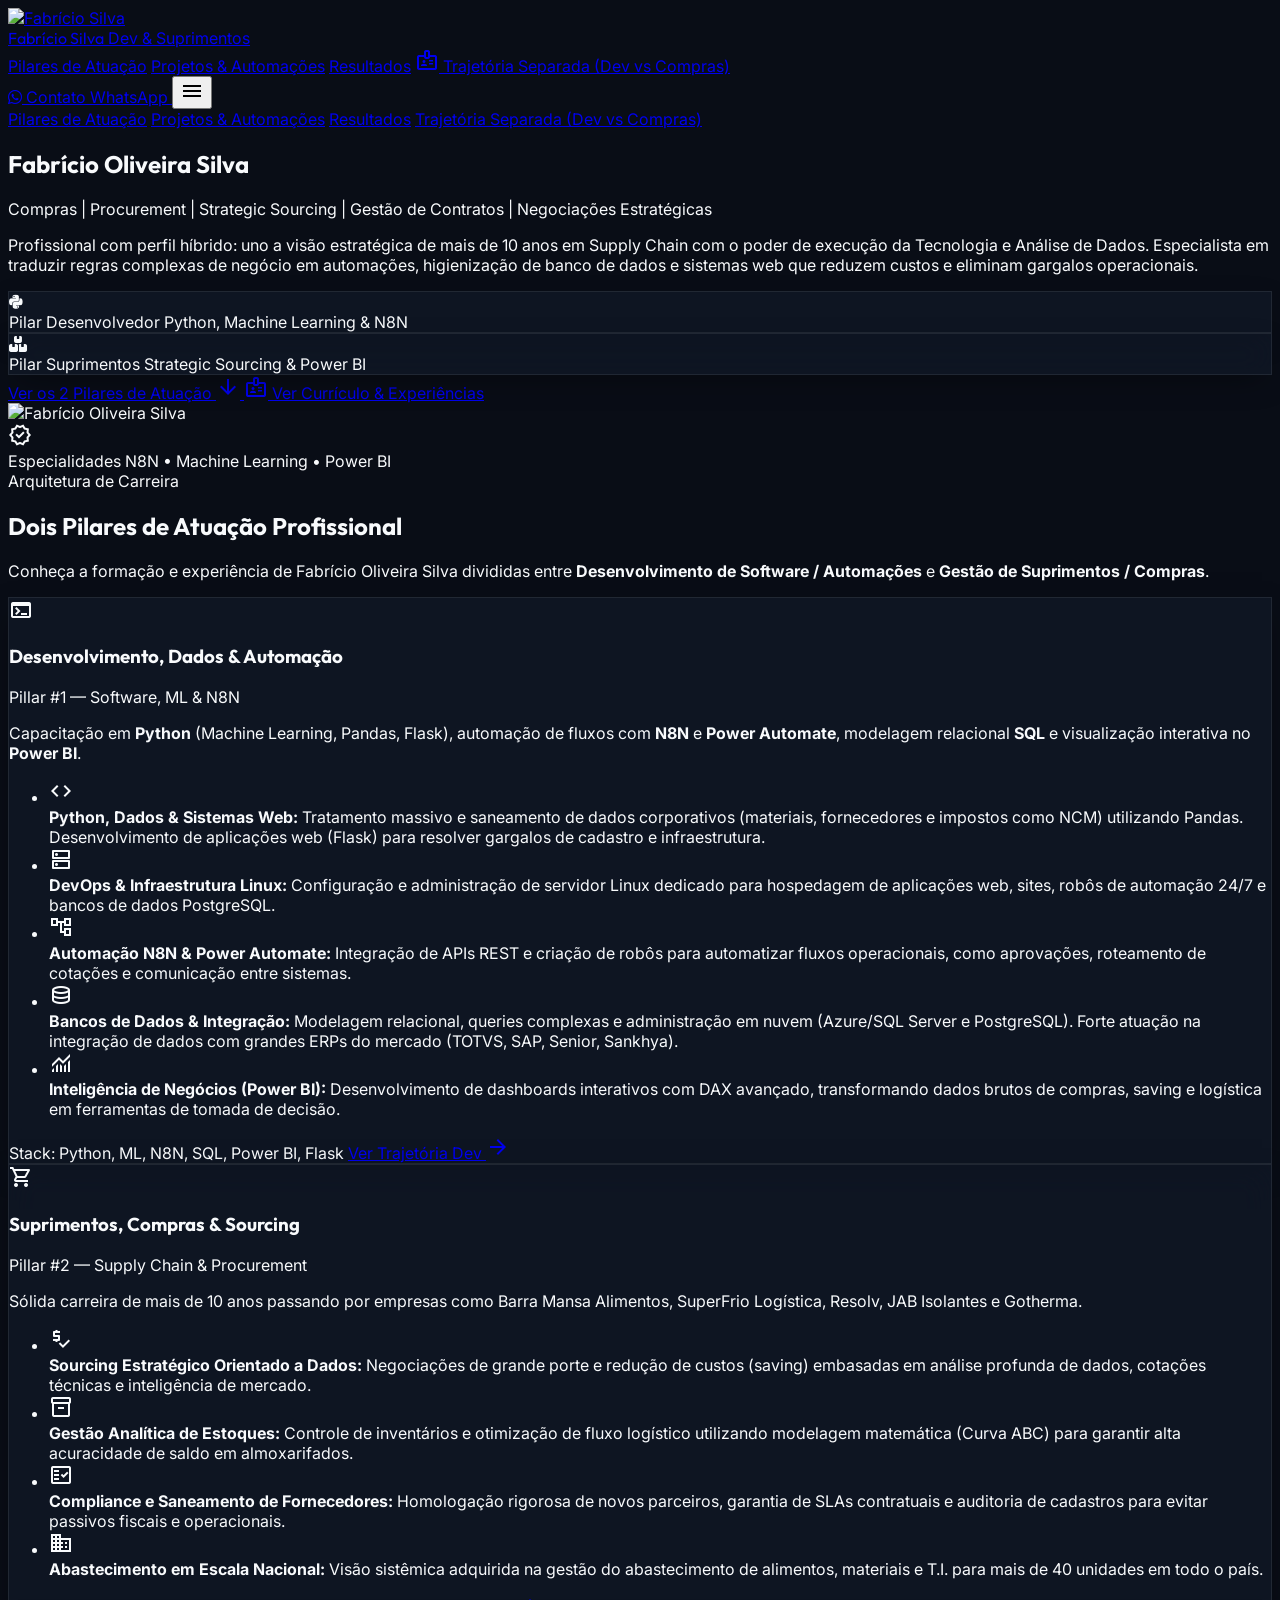
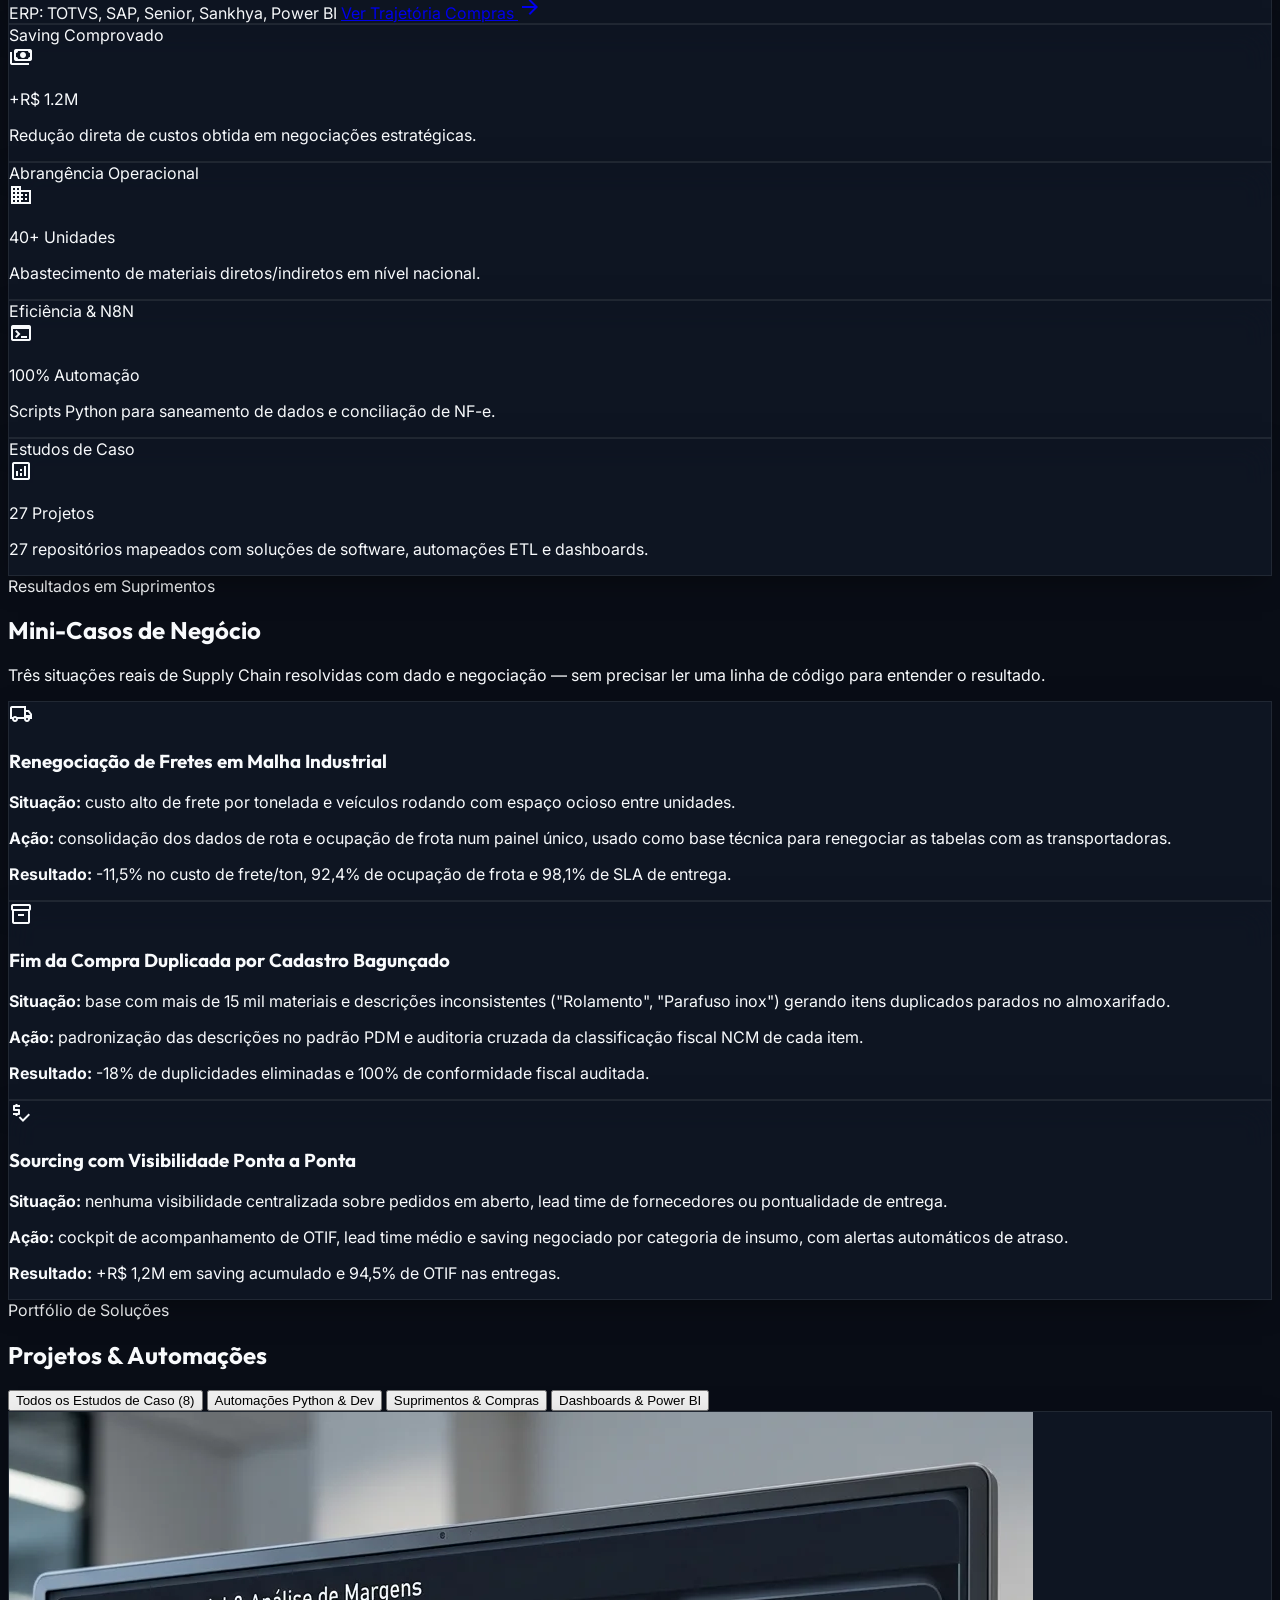
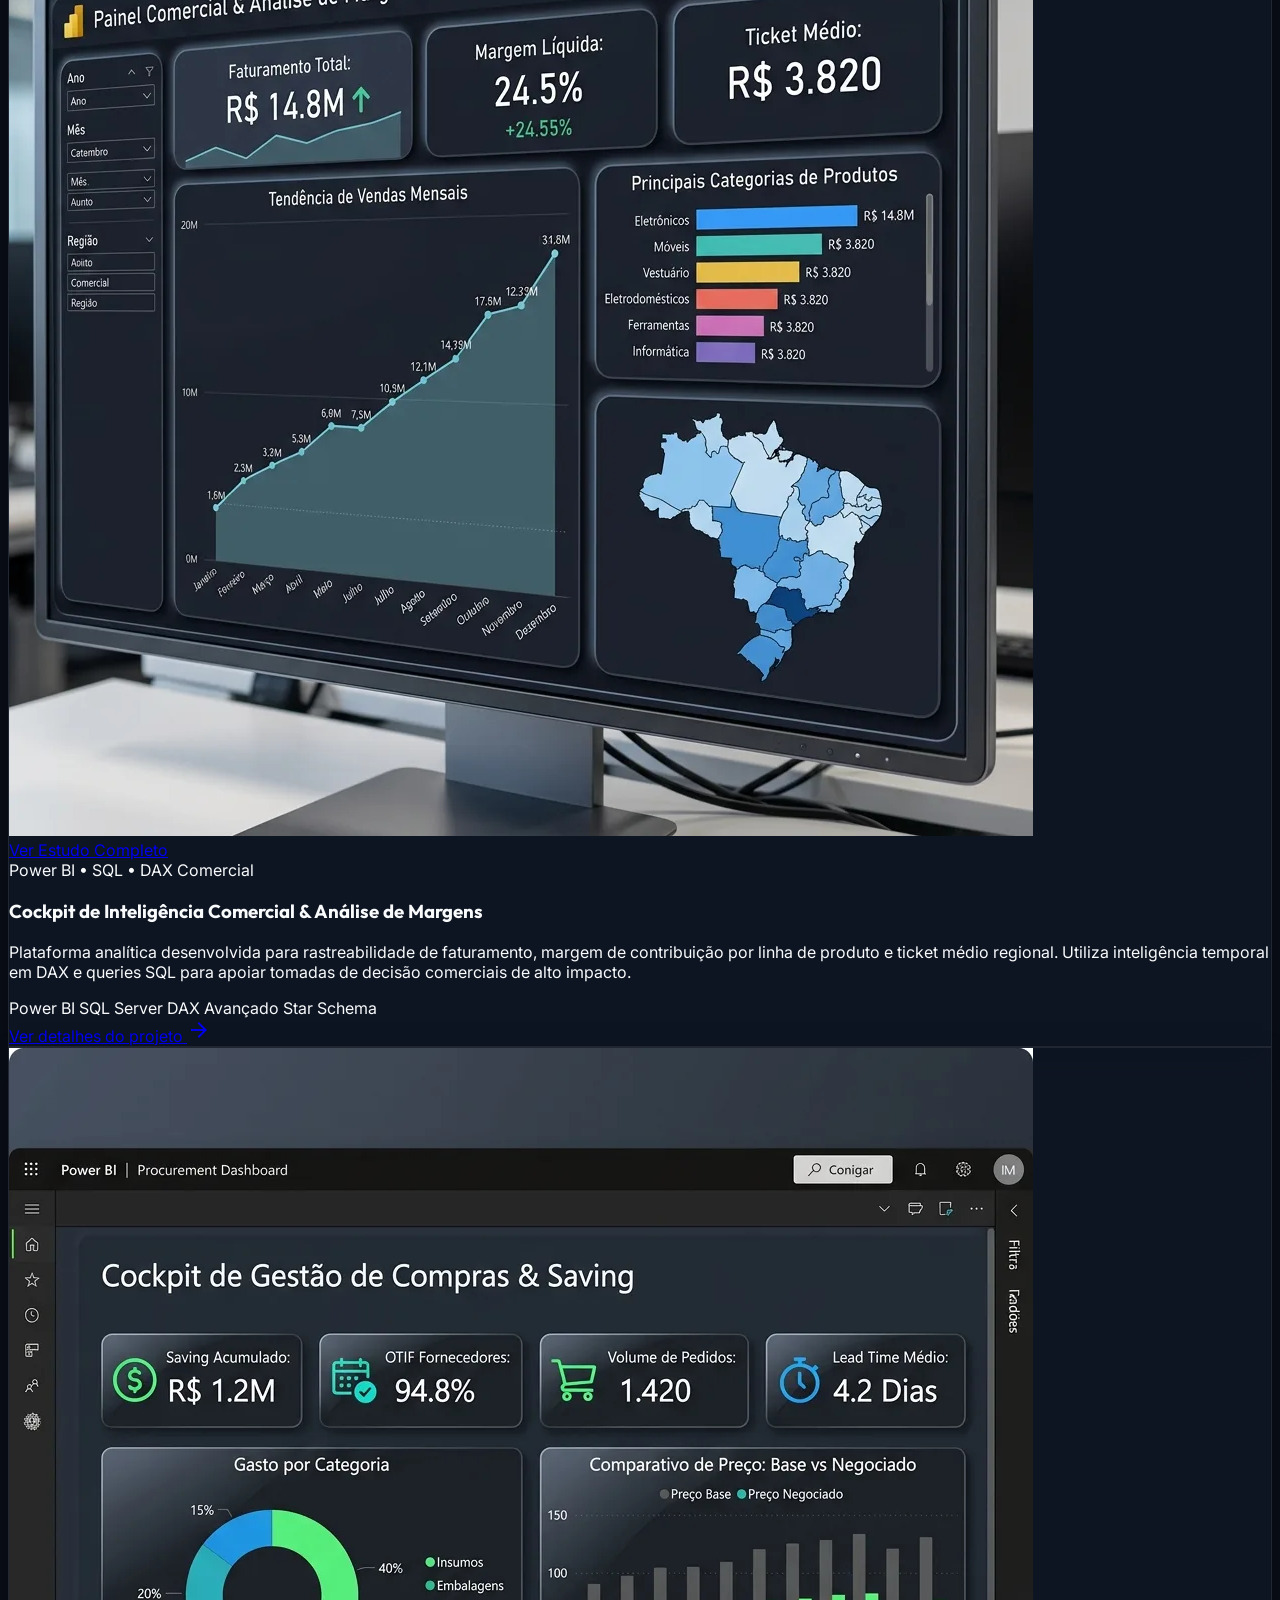
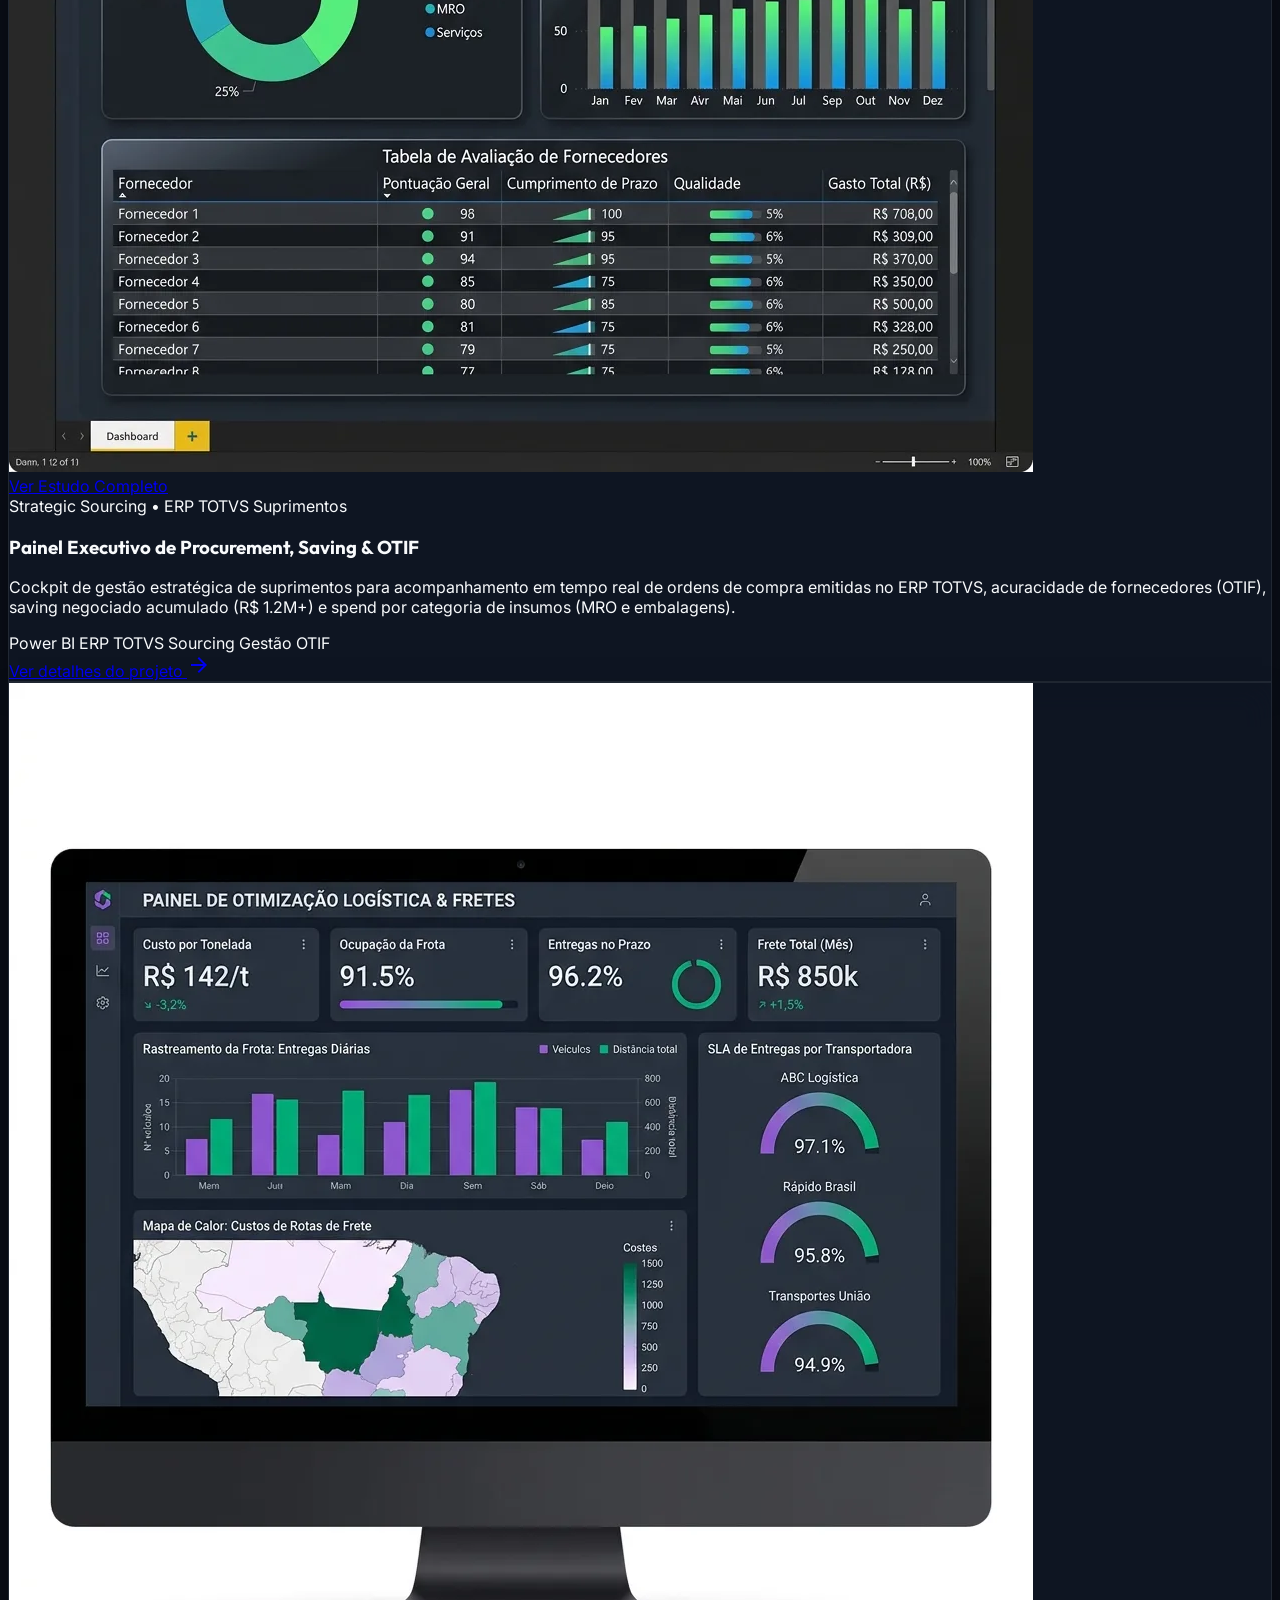
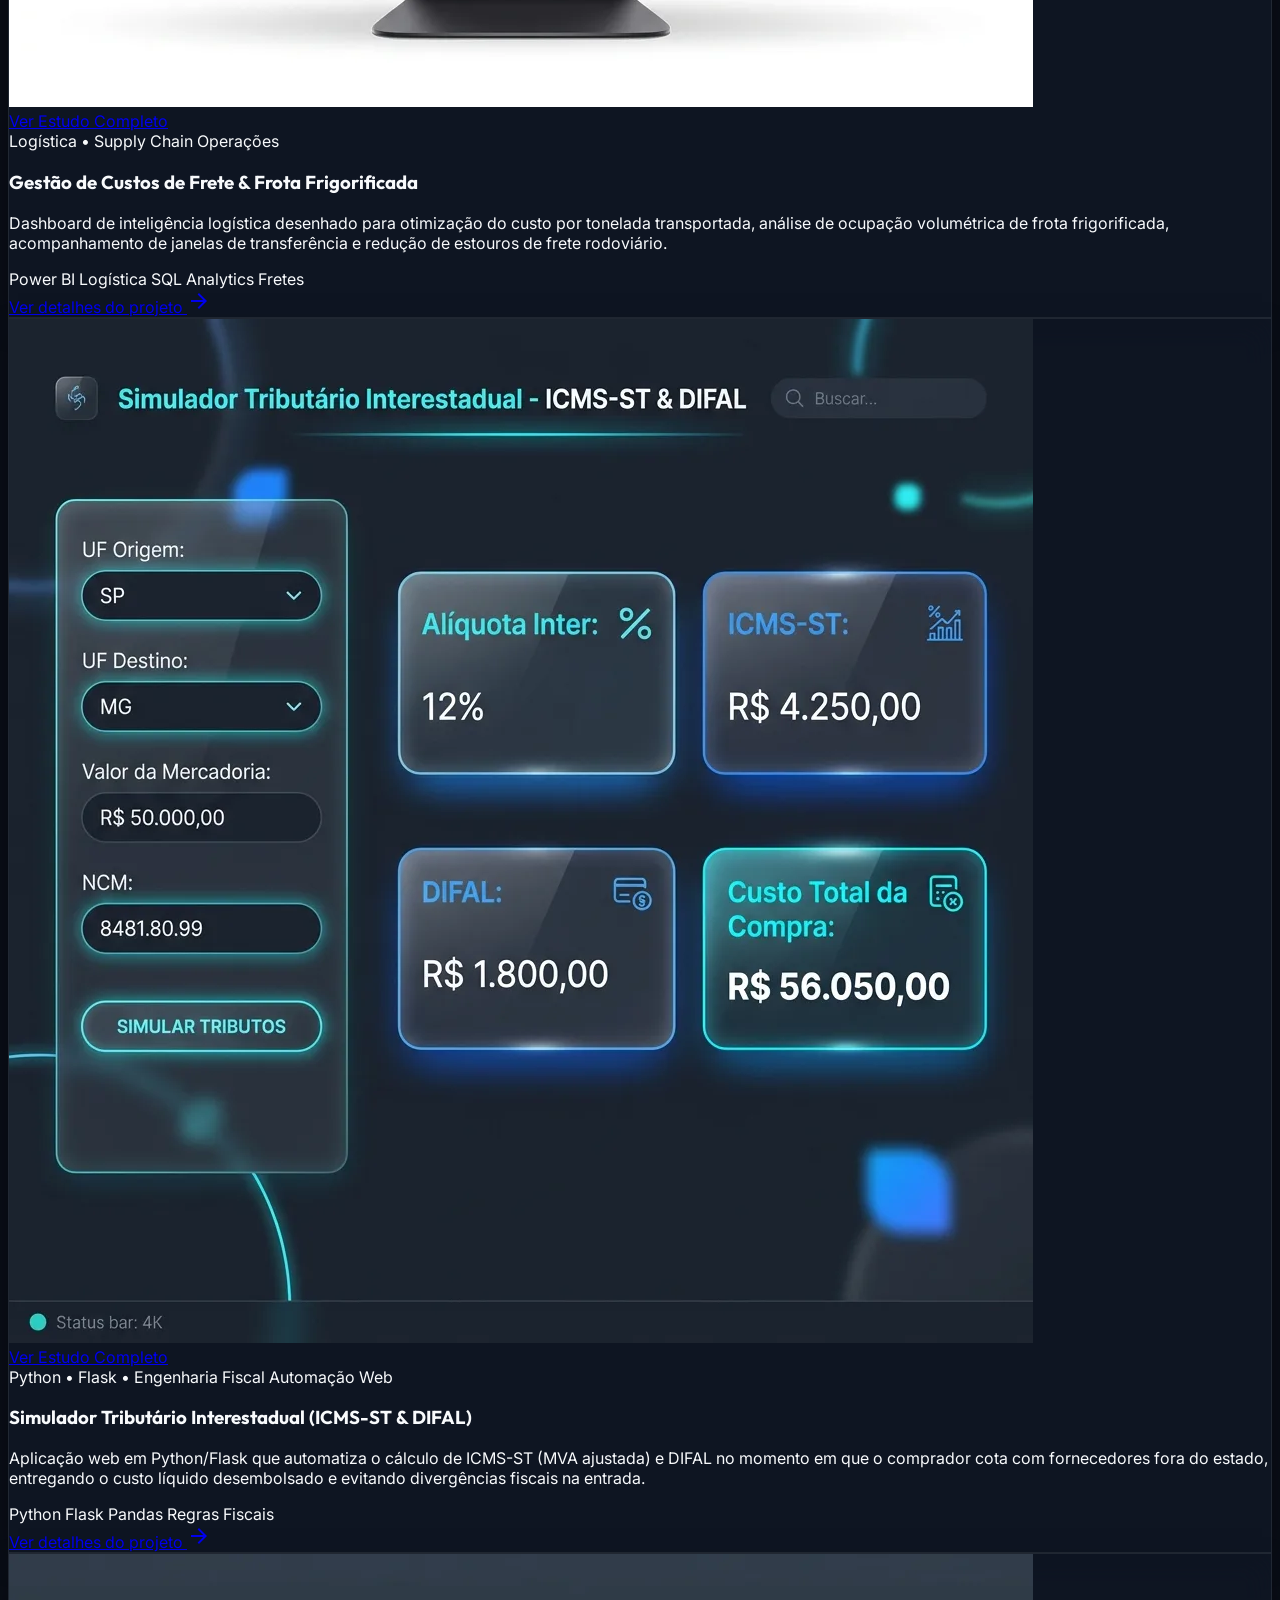
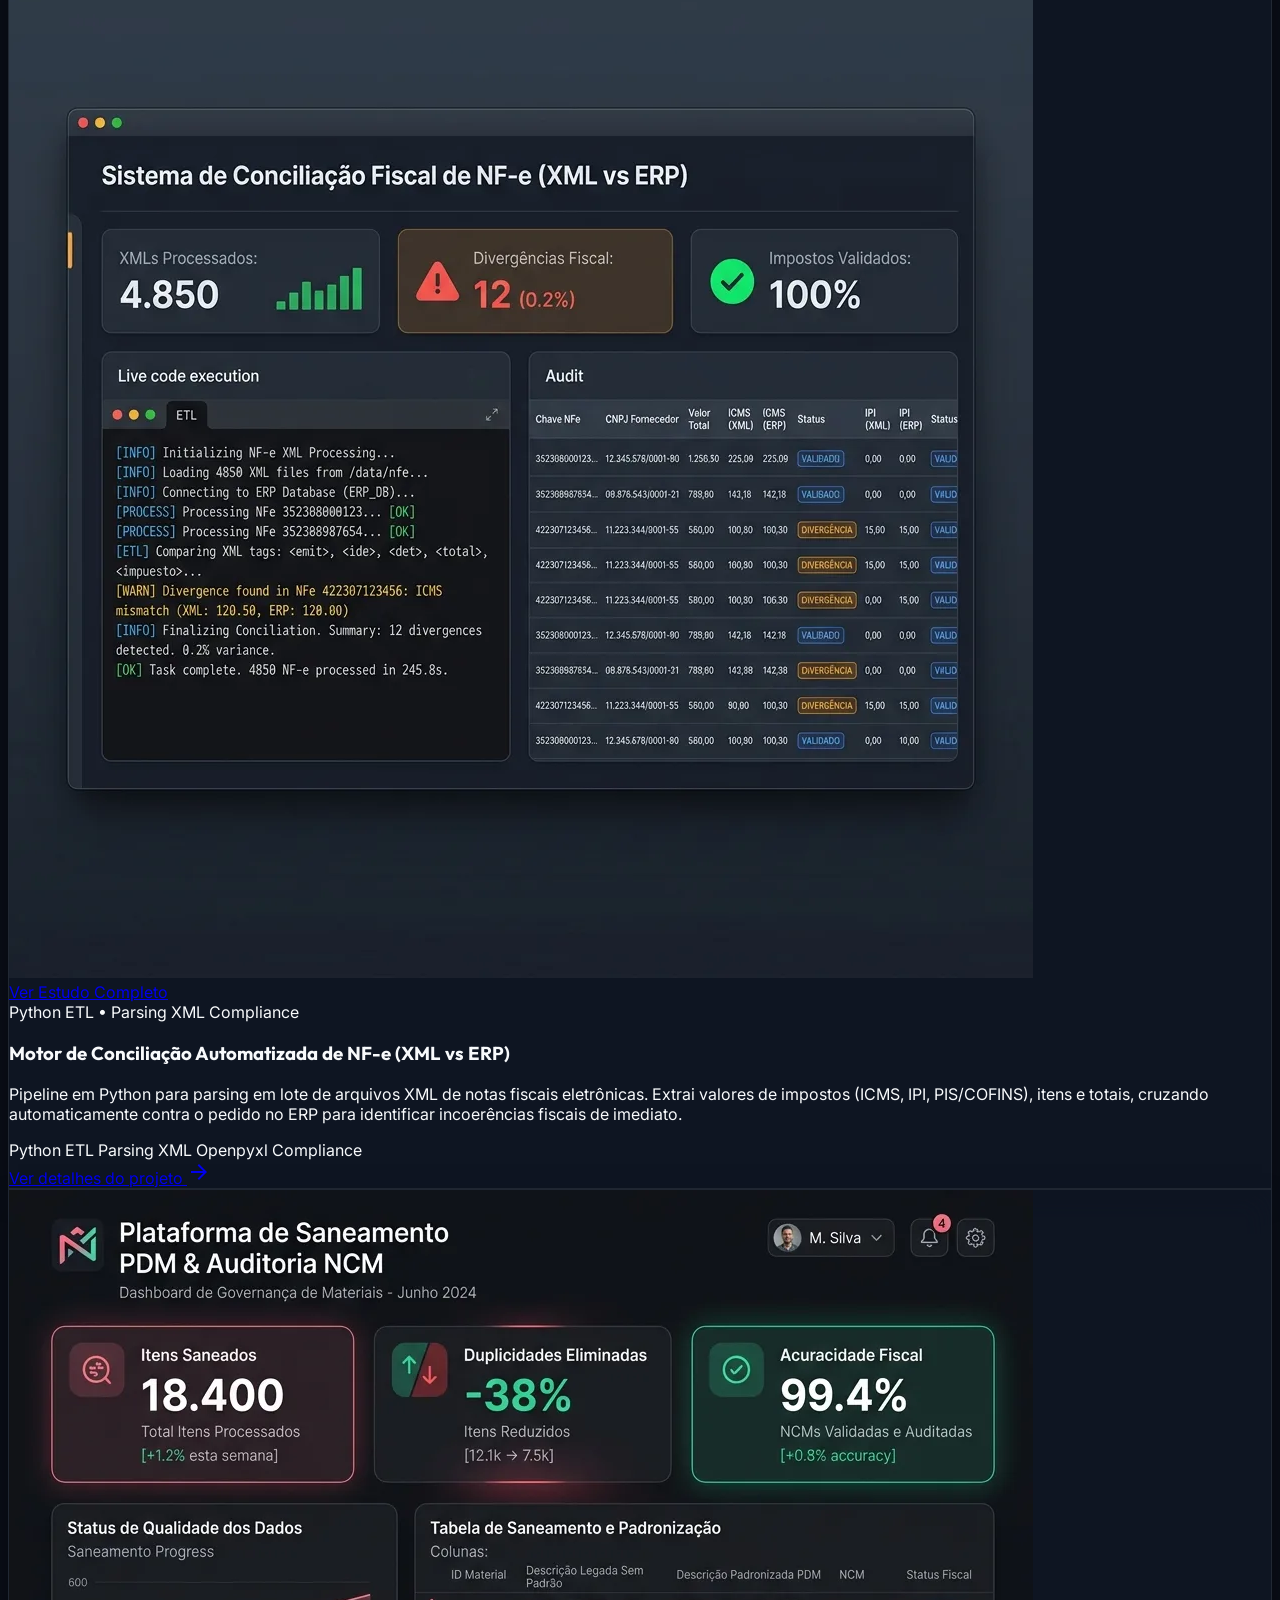
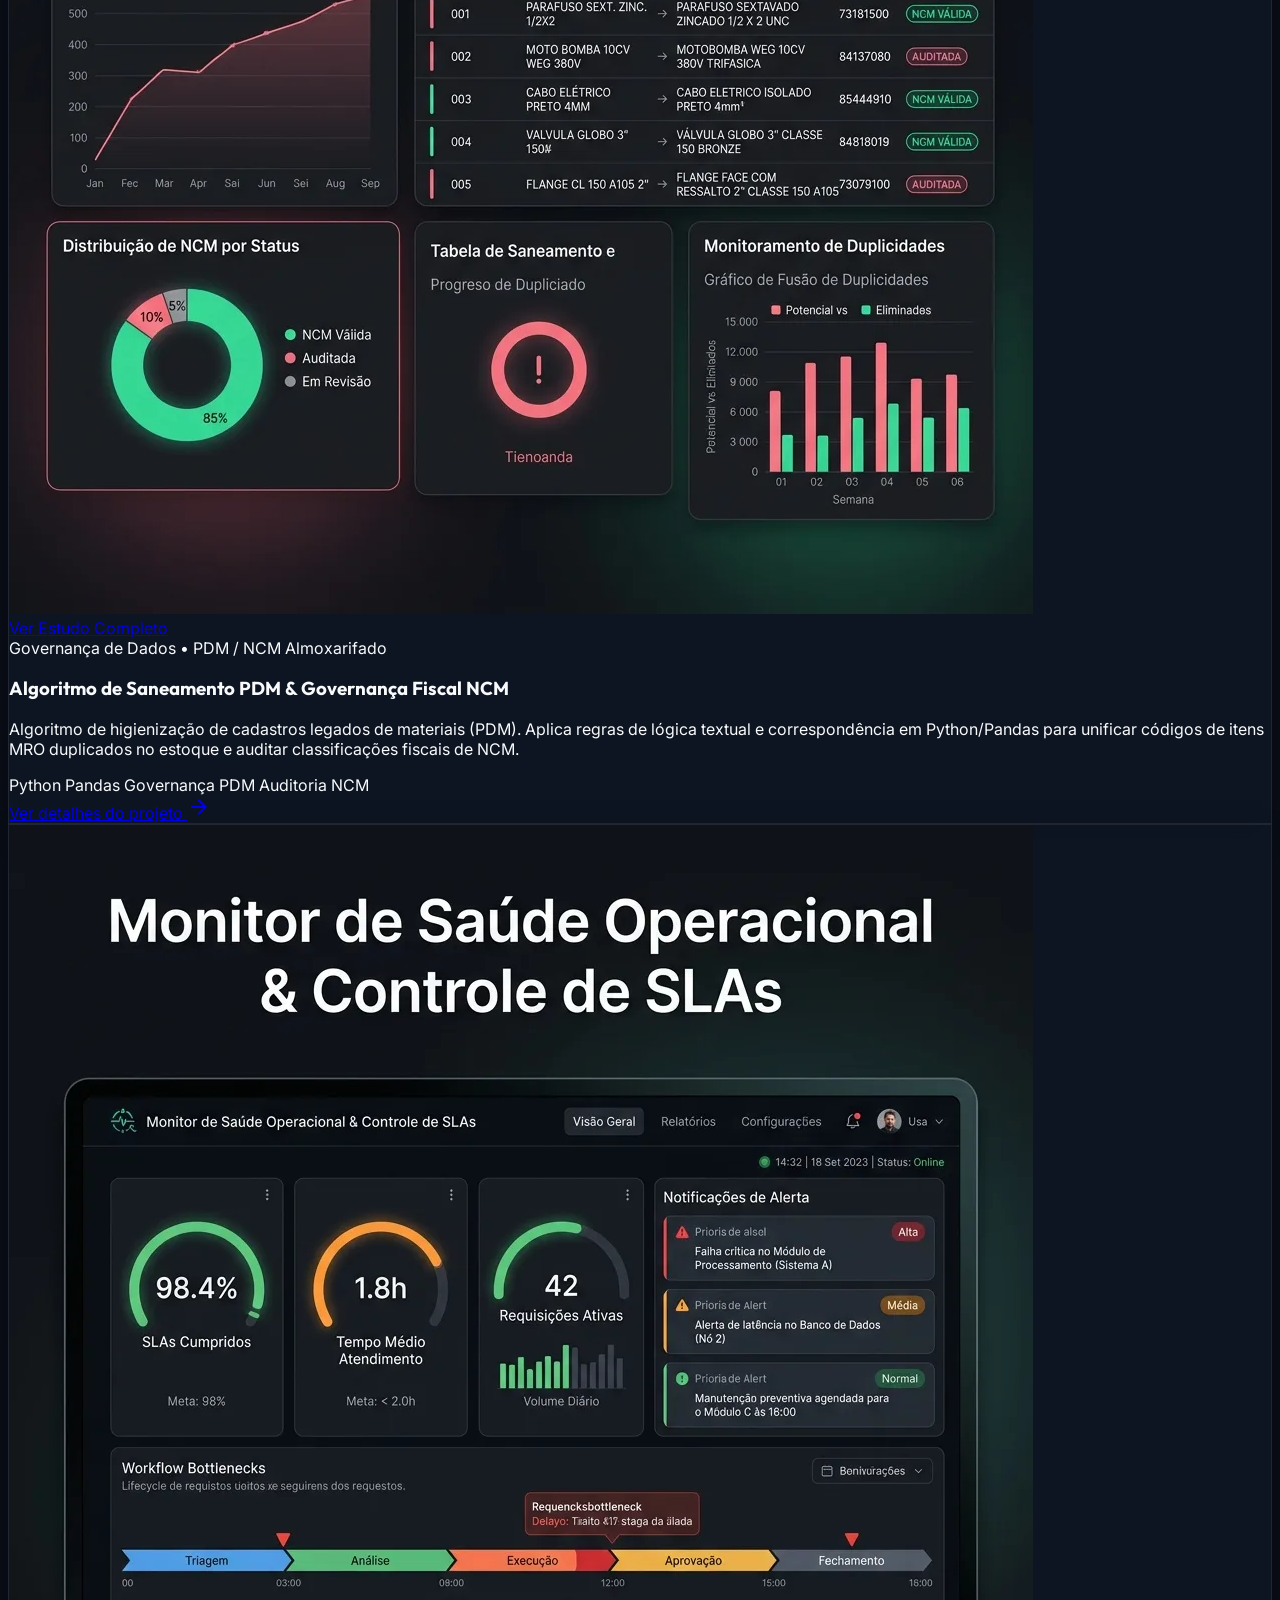
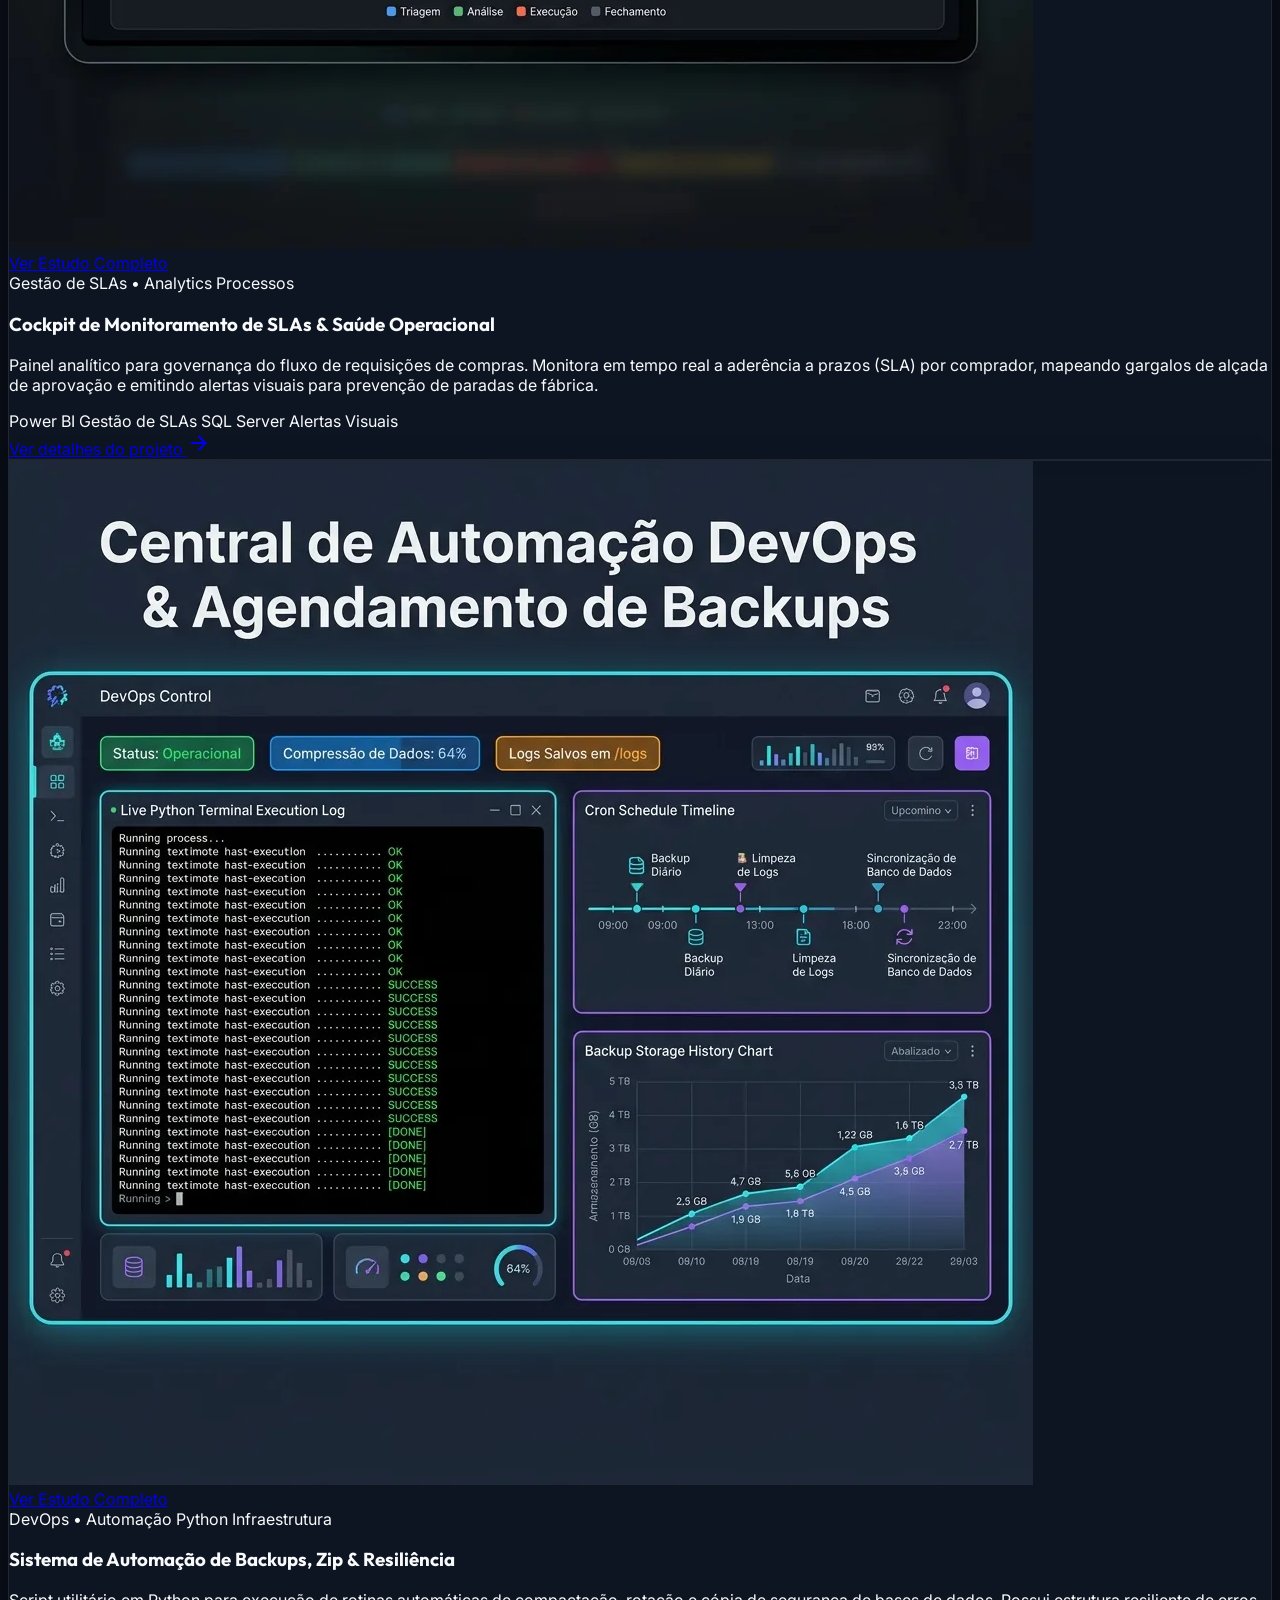
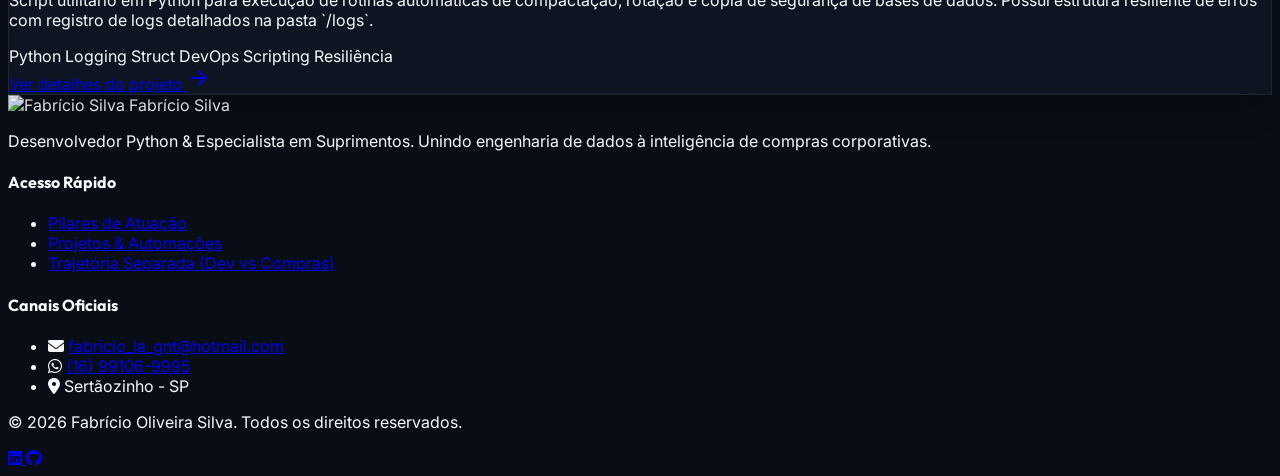
==== commit 824f3dd3: "3" ====
--- a/index.html
+++ b/index.html
@@ -378,6 +378,65 @@
   </section>
 
   <!-- ========================================================================= -->
+  <!-- MINI-CASOS DE NEGÓCIO (SUPRIMENTOS, LINGUAGEM NÃO TÉCNICA)                -->
+  <!-- ========================================================================= -->
+  <section class="py-20 border-b border-slate-800/80">
+    <div class="max-w-7xl mx-auto px-4 sm:px-6 lg:px-8">
+      <div class="text-center max-w-3xl mx-auto mb-14 space-y-3">
+        <span class="text-xs font-extrabold text-emerald-400 uppercase tracking-widest bg-emerald-500/10 px-4 py-1.5 rounded-full border border-emerald-500/20">
+          Resultados em Suprimentos
+        </span>
+        <h2 class="text-3xl sm:text-4xl font-extrabold text-slate-100 tracking-tight">
+          Mini-Casos de Negócio
+        </h2>
+        <p class="text-slate-400 text-sm sm:text-base">
+          Três situações reais de Supply Chain resolvidas com dado e negociação — sem precisar ler uma linha de código para entender o resultado.
+        </p>
+      </div>
+
+      <div class="grid grid-cols-1 lg:grid-cols-3 gap-6">
+
+        <div class="obsidian-card p-6 rounded-2xl border border-emerald-500/25 flex flex-col gap-4">
+          <div class="w-11 h-11 rounded-xl bg-emerald-600/20 text-emerald-400 flex items-center justify-center border border-emerald-500/30">
+            <span class="material-symbols-outlined">local_shipping</span>
+          </div>
+          <h3 class="text-base font-bold text-slate-100">Renegociação de Fretes em Malha Industrial</h3>
+          <div class="text-xs text-slate-300 space-y-2.5">
+            <p><strong class="text-slate-100">Situação:</strong> custo alto de frete por tonelada e veículos rodando com espaço ocioso entre unidades.</p>
+            <p><strong class="text-slate-100">Ação:</strong> consolidação dos dados de rota e ocupação de frota num painel único, usado como base técnica para renegociar as tabelas com as transportadoras.</p>
+            <p><strong class="text-slate-100">Resultado:</strong> <span class="text-emerald-400 font-bold">-11,5% no custo de frete/ton</span>, 92,4% de ocupação de frota e 98,1% de SLA de entrega.</p>
+          </div>
+        </div>
+
+        <div class="obsidian-card p-6 rounded-2xl border border-emerald-500/25 flex flex-col gap-4">
+          <div class="w-11 h-11 rounded-xl bg-emerald-600/20 text-emerald-400 flex items-center justify-center border border-emerald-500/30">
+            <span class="material-symbols-outlined">inventory_2</span>
+          </div>
+          <h3 class="text-base font-bold text-slate-100">Fim da Compra Duplicada por Cadastro Bagunçado</h3>
+          <div class="text-xs text-slate-300 space-y-2.5">
+            <p><strong class="text-slate-100">Situação:</strong> base com mais de 15 mil materiais e descrições inconsistentes ("Rolamento", "Parafuso inox") gerando itens duplicados parados no almoxarifado.</p>
+            <p><strong class="text-slate-100">Ação:</strong> padronização das descrições no padrão PDM e auditoria cruzada da classificação fiscal NCM de cada item.</p>
+            <p><strong class="text-slate-100">Resultado:</strong> <span class="text-emerald-400 font-bold">-18% de duplicidades eliminadas</span> e 100% de conformidade fiscal auditada.</p>
+          </div>
+        </div>
+
+        <div class="obsidian-card p-6 rounded-2xl border border-emerald-500/25 flex flex-col gap-4">
+          <div class="w-11 h-11 rounded-xl bg-emerald-600/20 text-emerald-400 flex items-center justify-center border border-emerald-500/30">
+            <span class="material-symbols-outlined">price_check</span>
+          </div>
+          <h3 class="text-base font-bold text-slate-100">Sourcing com Visibilidade Ponta a Ponta</h3>
+          <div class="text-xs text-slate-300 space-y-2.5">
+            <p><strong class="text-slate-100">Situação:</strong> nenhuma visibilidade centralizada sobre pedidos em aberto, lead time de fornecedores ou pontualidade de entrega.</p>
+            <p><strong class="text-slate-100">Ação:</strong> cockpit de acompanhamento de OTIF, lead time médio e saving negociado por categoria de insumo, com alertas automáticos de atraso.</p>
+            <p><strong class="text-slate-100">Resultado:</strong> <span class="text-emerald-400 font-bold">+R$ 1,2M em saving acumulado</span> e 94,5% de OTIF nas entregas.</p>
+          </div>
+        </div>
+
+      </div>
+    </div>
+  </section>
+
+  <!-- ========================================================================= -->
   <!-- GRADE DE PROJETOS E AUTOMAÇÕES                                            -->
   <!-- ========================================================================= -->
   <section id="projetos" class="py-20 border-b border-slate-800">
@@ -412,7 +471,7 @@
         <!-- PROJETO 1: VENDAS -->
         <div class="project-card obsidian-card rounded-2xl overflow-hidden border border-slate-800 flex flex-col" data-category="analytics">
           <div class="h-48 overflow-hidden relative group">
-            <img src="images/dash_vendas.png" alt="Painel Comercial & Margens" class="w-full h-full object-cover group-hover:scale-105 transition-transform duration-300">
+            <img src="images/dash_vendas.webp" alt="Painel Comercial & Margens" class="w-full h-full object-cover group-hover:scale-105 transition-transform duration-300">
             <div class="absolute inset-0 bg-slate-950/70 opacity-0 group-hover:opacity-100 transition-opacity flex items-center justify-center gap-3">
               <a href="projeto_vendas.html" class="bg-blue-600 text-white px-4 py-2 rounded-xl text-xs font-bold hover:bg-blue-500 shadow-lg">Ver Estudo Completo</a>
             </div>
@@ -446,7 +505,7 @@
         <!-- PROJETO 2: COMPRAS -->
         <div class="project-card obsidian-card rounded-2xl overflow-hidden border border-slate-800 flex flex-col" data-category="suprimentos">
           <div class="h-48 overflow-hidden relative group">
-            <img src="images/dash_compras.png" alt="Gestão de Compras & Saving" class="w-full h-full object-cover group-hover:scale-105 transition-transform duration-300">
+            <img src="images/dash_compras.webp" alt="Gestão de Compras & Saving" class="w-full h-full object-cover group-hover:scale-105 transition-transform duration-300">
             <div class="absolute inset-0 bg-slate-950/70 opacity-0 group-hover:opacity-100 transition-opacity flex items-center justify-center gap-3">
               <a href="projeto_compras.html" class="bg-blue-600 text-white px-4 py-2 rounded-xl text-xs font-bold hover:bg-blue-500 shadow-lg">Ver Estudo Completo</a>
             </div>
@@ -480,7 +539,7 @@
         <!-- PROJETO 3: LOGÍSTICA -->
         <div class="project-card obsidian-card rounded-2xl overflow-hidden border border-slate-800 flex flex-col" data-category="analytics">
           <div class="h-48 overflow-hidden relative group">
-            <img src="images/dash_logistica.png" alt="Otimização Logística & Fretes" class="w-full h-full object-cover group-hover:scale-105 transition-transform duration-300">
+            <img src="images/dash_logistica.webp" alt="Otimização Logística & Fretes" class="w-full h-full object-cover group-hover:scale-105 transition-transform duration-300">
             <div class="absolute inset-0 bg-slate-950/70 opacity-0 group-hover:opacity-100 transition-opacity flex items-center justify-center gap-3">
               <a href="projeto_logistica.html" class="bg-blue-600 text-white px-4 py-2 rounded-xl text-xs font-bold hover:bg-blue-500 shadow-lg">Ver Estudo Completo</a>
             </div>
@@ -514,7 +573,7 @@
         <!-- PROJETO 4: SIMULADOR TRIBUTÁRIO -->
         <div class="project-card obsidian-card rounded-2xl overflow-hidden border border-slate-800 flex flex-col" data-category="python">
           <div class="h-48 overflow-hidden relative group">
-            <img src="images/simulador_tributario.png" alt="Simulador Tributário" class="w-full h-full object-cover group-hover:scale-105 transition-transform duration-300">
+            <img src="images/simulador_tributario.webp" alt="Simulador Tributário" class="w-full h-full object-cover group-hover:scale-105 transition-transform duration-300">
             <div class="absolute inset-0 bg-slate-950/70 opacity-0 group-hover:opacity-100 transition-opacity flex items-center justify-center gap-3">
               <a href="projeto_simulador_tributario.html" class="bg-blue-600 text-white px-4 py-2 rounded-xl text-xs font-bold hover:bg-blue-500 shadow-lg">Ver Estudo Completo</a>
             </div>
@@ -548,7 +607,7 @@
         <!-- PROJETO 5: CONCILIAÇÃO FISCAL -->
         <div class="project-card obsidian-card rounded-2xl overflow-hidden border border-slate-800 flex flex-col" data-category="python">
           <div class="h-48 overflow-hidden relative group">
-            <img src="images/conciliacao_fiscal.png" alt="Conciliação Fiscal NF-e" class="w-full h-full object-cover group-hover:scale-105 transition-transform duration-300">
+            <img src="images/conciliacao_fiscal.webp" alt="Conciliação Fiscal NF-e" class="w-full h-full object-cover group-hover:scale-105 transition-transform duration-300">
             <div class="absolute inset-0 bg-slate-950/70 opacity-0 group-hover:opacity-100 transition-opacity flex items-center justify-center gap-3">
               <a href="projeto_fiscal_conciliacao.html" class="bg-blue-600 text-white px-4 py-2 rounded-xl text-xs font-bold hover:bg-blue-500 shadow-lg">Ver Estudo Completo</a>
             </div>
@@ -582,7 +641,7 @@
         <!-- PROJETO 6: PADRONIZAÇÃO DE INSUMOS -->
         <div class="project-card obsidian-card rounded-2xl overflow-hidden border border-slate-800 flex flex-col" data-category="suprimentos">
           <div class="h-48 overflow-hidden relative group">
-            <img src="images/padronizacao_pdm.png" alt="Padronização PDM & NCM" class="w-full h-full object-cover group-hover:scale-105 transition-transform duration-300">
+            <img src="images/padronizacao_pdm.webp" alt="Padronização PDM & NCM" class="w-full h-full object-cover group-hover:scale-105 transition-transform duration-300">
             <div class="absolute inset-0 bg-slate-950/70 opacity-0 group-hover:opacity-100 transition-opacity flex items-center justify-center gap-3">
               <a href="projeto_padronizacao_insumos.html" class="bg-blue-600 text-white px-4 py-2 rounded-xl text-xs font-bold hover:bg-blue-500 shadow-lg">Ver Estudo Completo</a>
             </div>
@@ -616,7 +675,7 @@
         <!-- PROJETO 7: MONITOR DE SAÚDE -->
         <div class="project-card obsidian-card rounded-2xl overflow-hidden border border-slate-800 flex flex-col" data-category="analytics">
           <div class="h-48 overflow-hidden relative group">
-            <img src="images/monitor_saude.png" alt="Monitor de Saúde Operacional" class="w-full h-full object-cover group-hover:scale-105 transition-transform duration-300">
+            <img src="images/monitor_saude.webp" alt="Monitor de Saúde Operacional" class="w-full h-full object-cover group-hover:scale-105 transition-transform duration-300">
             <div class="absolute inset-0 bg-slate-950/70 opacity-0 group-hover:opacity-100 transition-opacity flex items-center justify-center gap-3">
               <a href="projeto_monitor_saude.html" class="bg-blue-600 text-white px-4 py-2 rounded-xl text-xs font-bold hover:bg-blue-500 shadow-lg">Ver Estudo Completo</a>
             </div>
@@ -650,7 +709,7 @@
         <!-- PROJETO 8: BACKUP PYTHON -->
         <div class="project-card obsidian-card rounded-2xl overflow-hidden border border-slate-800 flex flex-col" data-category="python">
           <div class="h-48 overflow-hidden relative group">
-            <img src="images/backup_devops.png" alt="Rotina de Backup Python" class="w-full h-full object-cover group-hover:scale-105 transition-transform duration-300">
+            <img src="images/backup_devops.webp" alt="Rotina de Backup Python" class="w-full h-full object-cover group-hover:scale-105 transition-transform duration-300">
             <div class="absolute inset-0 bg-slate-950/70 opacity-0 group-hover:opacity-100 transition-opacity flex items-center justify-center gap-3">
               <a href="projeto_backup_python.html" class="bg-blue-600 text-white px-4 py-2 rounded-xl text-xs font-bold hover:bg-blue-500 shadow-lg">Ver Estudo Completo</a>
             </div>
